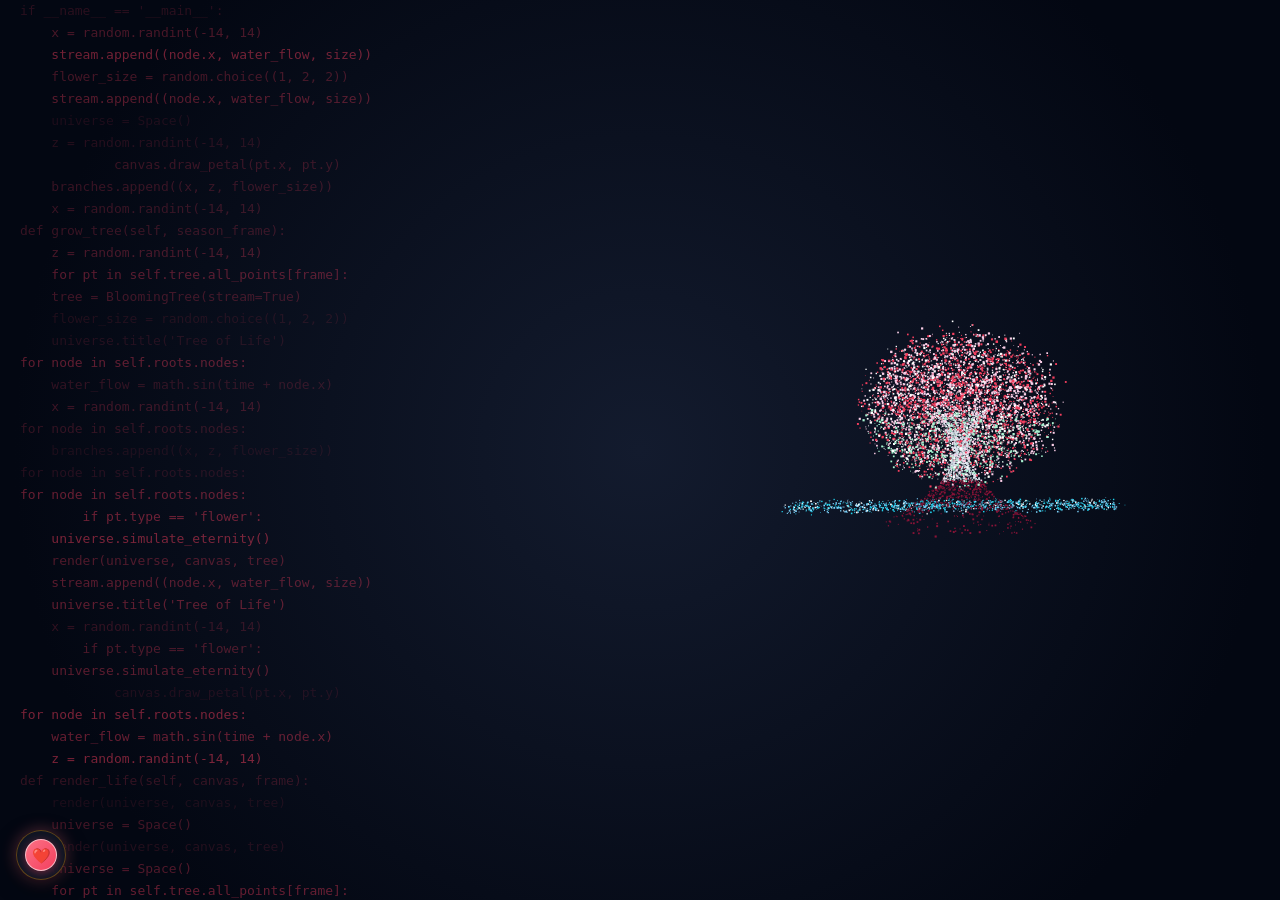
==== index.html @ 1258e145 "Add files via upload" ====
<!DOCTYPE html>
<html lang="zh-CN">
<head>
  <meta charset="UTF-8">
  <meta name="viewport" content="width=device-width, initial-scale=1.0, maximum-scale=1.0, user-scalable=no, viewport-fit=cover, interactive-widget=overlays-content">
  <meta name="referrer" content="strict-origin-when-cross-origin">
  
  <meta property="og:title" content="💌 我们的雅歌之印 · 恒久印记">
  <meta property="og:description" content="众水不能熄灭爱情，大水不能淹没">
  <meta property="og:image" content="assets/images/share-cover.jpg">

  <title>众水不灭 · 我们的恒久印记</title>

  <script>
    (function() {
      if (sessionStorage.getItem("universe_unlocked") === "true") {
        document.documentElement.classList.add("fast-unlock");
      }
      if (localStorage.getItem("love_owner_token")) {
        document.documentElement.classList.add("is-owner");
      }
    })();
  </script>
  
  <link rel="icon" type="image/png" sizes="32x32" href="favicon-32x32.png?v=2.5">
  <link rel="icon" type="image/png" sizes="16x16" href="favicon-16x16.png?v=2.5">
  <link rel="apple-touch-icon" sizes="180x180" href="apple-touch-icon.png?v=2.5">
  <link rel="manifest" href="manifest.json?v=2.5">
  
  <meta name="mobile-web-app-capable" content="yes">
  <meta name="apple-mobile-web-app-capable" content="yes">
  <meta name="apple-mobile-web-app-status-bar-style" content="black-translucent">
  <meta name="apple-mobile-web-app-title" content="雅歌之印">

  <link rel="stylesheet" href="css/base.css?v=2.5">
  <link rel="stylesheet" href="css/components.css?v=2.6">
  <link rel="stylesheet" href="css/animations.css?v=2.5">
  <link rel="stylesheet" href="css/themes.css?v=2.5">
  <link rel="stylesheet" href="css/anniversary.css?v=2.5">
  <link rel="stylesheet" href="css/icebreaker.css?v=2.5">
  <link rel="stylesheet" href="css/photo-wall.css?v=2.5">
  <link rel="stylesheet" href="css/pet.css?v=2.5">
  <link rel="stylesheet" href="css/pet-badges.css?v=2.5">
  <link rel="stylesheet" href="css/scratch-card.css?v=2.5">
  <style>
    html.fast-unlock #gatekeeper-screen { display: none !important; }
    html.fast-unlock #main-container { display: block !important; opacity: 1 !important; visibility: visible !important; transform: none !important; }
    html.fast-unlock .main-container--hidden { display: block !important; opacity: 1 !important; visibility: visible !important; transform: none !important; pointer-events: auto !important; }

    .perspective-capsule {
      position: fixed;
      top: max(18px, env(safe-area-inset-top, 18px));
      right: 18px;
      z-index: 100;
      display: flex;
      background: rgba(3, 7, 18, 0.75);
      border: 1.5px solid rgba(245, 158, 11, 0.4);
      border-radius: 26px;
      padding: 3.5px;
      backdrop-filter: blur(10px);
      -webkit-backdrop-filter: blur(10px);
      box-shadow: 0 8px 24px rgba(0, 0, 0, 0.5);
      transform: translateZ(0);
    }
    .perspective-btn {
      padding: 7px 15px;
      border-radius: 20px;
      border: none;
      background: transparent;
      color: #94a3b8;
      font-size: 12.5px;
      font-weight: 900;
      cursor: pointer;
      display: flex;
      align-items: center;
      gap: 5px;
      transition: all 0.25s cubic-bezier(0.16, 1, 0.3, 1);
      user-select: none;
    }
    .perspective-btn#btn-perspective-boy.active {
      background: linear-gradient(135deg, #0284c7 0%, #0369a1 100%);
      color: #ffffff;
      box-shadow: 0 2px 12px rgba(56, 189, 248, 0.45);
    }
    .perspective-btn#btn-perspective-girl.active {
      background: linear-gradient(135deg, #f43f5e 0%, #e11d48 100%);
      color: #ffffff;
      box-shadow: 0 2px 12px rgba(244, 63, 94, 0.45);
    }
    .easter-egg-trigger--star {
      position: fixed;
      top: max(72px, calc(env(safe-area-inset-top, 0px) + 68px)) !important;
      right: 22px !important;
      z-index: 90 !important;
    }
    .phase-switch-bar {
      display: flex;
      justify-content: center;
      gap: 10px;
      margin: 16px auto 16px auto;
      max-width: 480px;
      padding: 6px;
      background: rgba(3, 7, 18, 0.6);
      border: 1.5px solid rgba(245, 158, 11, 0.3);
      border-radius: 20px;
      backdrop-filter: blur(10px);
      transform: translateZ(0);
    }
    .phase-tab-btn {
      flex: 1;
      padding: 10px 14px;
      border-radius: 14px;
      border: none;
      background: transparent;
      color: #94a3b8;
      font-size: 13.5px;
      font-weight: 800;
      cursor: pointer;
      transition: all 0.3s cubic-bezier(0.16, 1, 0.3, 1);
      user-select: none;
    }
    .phase-tab-btn.active {
      background: linear-gradient(135deg, #f59e0b 0%, #d97706 100%);
      color: #ffffff;
      box-shadow: 0 4px 15px rgba(245, 158, 11, 0.4);
      transform: scale(1.02);
    }
    .romantic-rose-container {
      position: fixed; 
      inset: 0;
      z-index: 0; 
      display: flex;
      flex-direction: row;
      pointer-events: none; 
      opacity: 0;
      transition: opacity 1.5s ease-in;
    }
    .romantic-canvas-wrap { flex: 1; width: 100%; height: 100%; position: relative; }
    .romantic-canvas-wrap canvas { position: absolute; inset: 0; width: 100%; height: 100%; display: block; }
    @media (max-width: 768px) {
      .romantic-rose-container { flex-direction: column; }
      .romantic-canvas-wrap:nth-child(1) { flex: 0.35; }
      .romantic-canvas-wrap:nth-child(2) { flex: 0.65; }
    }
    .gatekeeper__dialog { transition: opacity 0.8s cubic-bezier(0.16, 1, 0.3, 1), transform 0.8s cubic-bezier(0.16, 1, 0.3, 1) !important; }
    .gatekeeper__dialog--hidden { opacity: 0 !important; pointer-events: none !important; transform: scale(0.9) translateY(20px) !important; }
    .grace-badge-grid {
      display: grid;
      grid-template-columns: repeat(auto-fit, minmax(105px, 1fr));
      gap: 12px;
      padding: 10px 0;
      width: 100%;
      box-sizing: border-box;
    }
    @media (max-width: 480px) {
      .grace-badge-grid {
        grid-template-columns: repeat(3, 1fr) !important;
        gap: 8px;
      }
    }

    /* 🌟 恢复：后台控制台黑金密码验证弹窗样式 */
    .hq-auth-modal {
      position: fixed; inset: 0; z-index: 999999; display: none; align-items: center; justify-content: center;
      background: rgba(15, 23, 42, 0.85); backdrop-filter: blur(16px); -webkit-backdrop-filter: blur(16px);
      opacity: 0; transition: opacity 0.3s cubic-bezier(0.16, 1, 0.3, 1);
    }
    .hq-auth-modal.active { opacity: 1; display: flex !important; }
    .hq-auth-dialog {
      background: linear-gradient(145deg, #1e293b 0%, #020617 100%);
      border: 1.5px solid rgba(245, 158, 11, 0.4); border-radius: 24px; padding: 36px 24px 28px;
      width: 90%; max-width: 360px; text-align: center;
      box-shadow: 0 24px 60px rgba(0, 0, 0, 0.8), inset 0 1px 2px rgba(255, 255, 255, 0.15);
      transform: scale(0.95) translateY(10px); transition: all 0.3s cubic-bezier(0.16, 1, 0.3, 1);
    }
    .hq-auth-modal.active .hq-auth-dialog { transform: scale(1) translateY(0); }
    .hq-auth-icon { font-size: 48px; margin-bottom: 12px; line-height: 1; filter: drop-shadow(0 4px 16px rgba(245, 158, 11, 0.6)); }
    .hq-auth-title { font-size: 20px; font-weight: 900; color: #f8fafc; margin-bottom: 8px; letter-spacing: 1px; }
    .hq-auth-desc { font-size: 13px; color: #94a3b8; margin-bottom: 24px; line-height: 1.5; }
    .hq-auth-input {
      width: 100%; background: rgba(0, 0, 0, 0.4); border: 1.5px solid rgba(255, 255, 255, 0.2);
      border-radius: 14px; padding: 14px; font-size: 16px; color: #fff; text-align: center; outline: none;
      transition: all 0.3s ease; font-family: ui-monospace, monospace; letter-spacing: 2px; margin-bottom: 20px;
    }
    .hq-auth-input:focus { border-color: #f59e0b; background: rgba(0, 0, 0, 0.6); box-shadow: 0 0 0 4px rgba(245, 158, 11, 0.2); }
    .hq-auth-actions { display: flex; gap: 12px; width: 100%; }
    .hq-btn-cancel, .hq-btn-confirm { flex: 1; padding: 14px; border-radius: 16px; font-size: 15px; font-weight: 800; cursor: pointer; transition: all 0.2s; border: none; }
    .hq-btn-cancel { background: rgba(255, 255, 255, 0.08); color: #cbd5e1; }
    .hq-btn-cancel:active { background: rgba(255, 255, 255, 0.12); }
    .hq-btn-confirm { background: linear-gradient(135deg, #f59e0b 0%, #d97706 100%); color: #fff; box-shadow: 0 4px 14px rgba(245, 158, 11, 0.4); }
    .hq-btn-confirm:active { transform: scale(0.97); }
    .hq-auth-error { color: #f43f5e; font-size: 12px; font-weight: 700; margin-top: -10px; margin-bottom: 16px; display: none; }

    .guest-toast {
      position: fixed; top: 20px; left: 50%; transform: translateX(-50%) translateY(-20px);
      background: rgba(15, 23, 42, 0.95); color: #fff; padding: 12px 24px; border-radius: 30px;
      font-size: 14px; font-weight: 800; box-shadow: 0 12px 32px rgba(0, 0, 0, 0.3);
      border: 1px solid rgba(255, 255, 255, 0.15);
      backdrop-filter: blur(12px); z-index: 999999; opacity: 0; pointer-events: none; transition: all 0.3s cubic-bezier(0.16, 1, 0.3, 1);
    }
    .guest-toast.show { opacity: 1; transform: translateX(-50%) translateY(0); }
    
    /* 🌟 核心拦截 1：标题栏禁止选词 */
    .hub-dock__header {
      -webkit-user-select: none !important;
      user-select: none !important;
      -webkit-touch-callout: none !important;
    }
    .longpress-overlay {
      position: absolute; inset: -15px -10px; z-index: 9999 !important; cursor: pointer; border-radius: inherit;
      -webkit-user-select: none !important;
      user-select: none !important;
      -webkit-touch-callout: none !important;
      pointer-events: auto !important;
    }

    /* 🌟 核心拦截 2：物理级 CSS 刮刮卡只读隔离盾 */
    body:not(.is-owner) #scratch-container {
      display: none !important;
    }
    body:not(.is-owner) #scratch-guest-lock {
      display: block !important;
    }
    body.is-owner #scratch-guest-lock {
      display: none !important;
    }
    body.is-owner #scratch-container {
      display: grid !important;
    }

    /* 🌟 核心修复：移动端同行守护计时器 5 联数字卡片自适应防溢出引擎 */
    .love-timer {
      box-sizing: border-box !important;
      max-width: 100% !important;
      overflow: hidden !important;
    }
    .love-timer__grid {
      display: grid !important;
      grid-template-columns: repeat(5, minmax(0, 1fr)) !important;
      gap: 6px !important;
      width: 100% !important;
      box-sizing: border-box !important;
      padding: 0 !important;
      margin: 0 auto !important;
    }
    .love-timer__unit {
      min-width: 0 !important;
      width: 100% !important;
      box-sizing: border-box !important;
      padding: 10px 2px !important;
      display: flex !important;
      flex-direction: column !important;
      align-items: center !important;
      justify-content: center !important;
    }
    .love-timer__num {
      font-size: clamp(16px, 4.5vw, 24px) !important;
      line-height: 1.15 !important;
      word-break: break-all !important;
      white-space: nowrap !important;
      text-align: center !important;
    }
    .love-timer__label {
      font-size: clamp(10px, 2.8vw, 13px) !important;
      margin-top: 4px !important;
      text-align: center !important;
      white-space: nowrap !important;
    }

    @media (max-width: 640px) {
      .love-timer {
        padding: 16px 10px !important;
      }
      .love-timer__grid {
        gap: 5px !important;
      }
      .love-timer__unit {
        padding: 8px 1px !important;
        border-radius: 12px !important;
      }
      .love-timer__num {
        font-size: 18px !important;
      }
      .love-timer__label {
        font-size: 11px !important;
        margin-top: 3px !important;
      }
    }
  </style>
</head>
<body class="universe-body">

  <div id="guestAlertToast" class="guest-toast">💌 展览模式：仅持印者可操作哦~</div>

  <div id="universe-bg-layer" class="universe-bg-layer"></div>

  <div id="icebreaker-banner" class="icebreaker-banner">
    <span class="icebreaker-banner__icon">🕊️</span>
    <span id="icebreaker-banner-text" class="icebreaker-banner__text">收到对方递来的一封信笺...</span>
    <span class="icebreaker-banner__arrow">查看 ➔</span>
  </div>

  <div class="perspective-capsule" id="perspective-capsule">
    <button class="perspective-btn active" id="btn-perspective-boy" onclick="window.ThemeEngine.switchPerspective('boy')">🪐 他的星河</button>
    <button class="perspective-btn" id="btn-perspective-girl" onclick="window.ThemeEngine.switchPerspective('girl')">🌸 她的花汐</button>
  </div>

  <div id="parallax-photo-wall" class="parallax-photo-wall"></div>
  <canvas id="starry-canvas" class="universe-canvas"></canvas>
  <canvas id="fireworks-canvas" class="fireworks-canvas"></canvas>

  <section id="gatekeeper-screen" class="gatekeeper">
    <div class="romantic-rose-container" id="romantic-rose-container">
      <div class="romantic-canvas-wrap"><canvas id="rose-code-canvas"></canvas></div>
      <div class="romantic-canvas-wrap"><canvas id="rose-particle-canvas"></canvas></div>
    </div>
    <div id="rose-click-overlay" style="position: absolute; inset: 0; z-index: 5; cursor: pointer;" title="点击唤醒专属时空"></div>
    
    <div class="gatekeeper__dialog gatekeeper__dialog--hidden" id="gatekeeper-dialog">
      <div class="gatekeeper__header">
        <div class="gatekeeper__badge">SACRED ARCHIVE</div>
        <h2 class="gatekeeper__title" id="gatekeeper-title">🔒 验证恒久契约</h2>
      </div>
      <div class="gatekeeper__content">
        <p class="gatekeeper__question" id="gatekeeper-question">请输入纪念日口令，或点击麦克风念出誓言：</p>
        <div class="gatekeeper__input-group">
          <input type="password" id="gatekeeper-input" class="gatekeeper__input" placeholder="输入口令..." maxlength="20" autocomplete="off">
          <button id="voice-unlock-btn" class="btn-universe btn-universe--secondary voice-unlock-btn" title="点击念出誓言">🎙️</button>
        </div>
        <p class="gatekeeper__hint" id="gatekeeper-hint">提示：包容与接纳，爱是永不止息</p>
      </div>
      <div class="gatekeeper__footer">
        <button id="gatekeeper-btn" class="btn-universe gatekeeper__btn">
          <span>开启专属时空</span>
          <span class="gatekeeper__btn-icon">➔</span>
        </button>
      </div>
    </div>
  </section>

  <main id="main-container" class="main-container main-container--hidden">
    <header class="hero-section">
      <h1 class="hero-section__names" id="hero-names">张小阳 <span class="name-connector">&</span> 李小光</h1>
      <div class="hero-section__badge">THE ETERNAL SEAL</div>
      <p class="hero-section__subtitle" id="hero-subtitle">众水不能熄灭爱情，大水不能淹没 · 一生一世的契约</p>
      <div class="love-timer">
        <div class="love-timer__title">我们已经同行并守护了</div>
        <div class="love-timer__grid" id="timer-grid">
          <div class="love-timer__unit"><span class="love-timer__num" id="timer-years">0</span><span class="love-timer__label">年</span></div>
          <div class="love-timer__unit"><span class="love-timer__num" id="timer-days">000</span><span class="love-timer__label">天</span></div>
          <div class="love-timer__unit"><span class="love-timer__num" id="timer-hours">00</span><span class="love-timer__label">时</span></div>
          <div class="love-timer__unit"><span class="love-timer__num" id="timer-minutes">00</span><span class="love-timer__label">分</span></div>
          <div class="love-timer__unit"><span class="love-timer__num" id="timer-seconds">00</span><span class="love-timer__label">秒</span></div>
        </div>
      </div>
    </header>

    <section class="confession-section">
      <div class="confession-card">
        <h3 class="confession-card__title" id="letter-title">致我生命中的唯一</h3>
        <div class="confession-card__body">
          <p id="typewriter-text" class="confession-card__text"></p>
          <span class="typewriter-cursor">|</span>
        </div>
        <div class="confession-card__footer">
          <span class="confession-card__date" id="letter-date">2026.05.20</span>
          <span class="confession-card__sign" id="letter-sign">爱你的 小阳</span>
        </div>
      </div>
    </section>

    <!-- 星轨功能中枢导航网格 -->
    <nav class="hub-dock" id="hub-dock">
      <div class="hub-dock__header" style="position: relative;">
        <!-- 🌟 双击感应透明层 -->
        <div class="longpress-overlay" id="secretKeyholeTrigger" title="快速双击唤醒持印者密钥"></div>
        <span class="hub-dock__badge">SACRED ARCHIVES</span>
        <h2 class="hub-dock__title">星轨功能中枢 · 契约秘境</h2>
      </div>
      <div class="hub-grid">
        <div class="hub-btn" data-open-stage="timeline" onclick="if(window.StageManager) window.StageManager.openStage('timeline')">
          <div class="hub-btn__glow"></div>
          <span class="hub-btn__icon">🪐</span>
          <div class="hub-btn__info">
            <span class="hub-btn__title">时光轨迹</span>
            <span class="hub-btn__desc">雅歌印记 · 3D拍立得</span>
          </div>
        </div>
        <div class="hub-btn" data-open-stage="anniversary" onclick="if(window.StageManager) window.StageManager.openStage('anniversary')">
          <div class="hub-btn__glow"></div>
          <span class="hub-btn__icon">📅</span>
          <div class="hub-btn__info">
            <span class="hub-btn__title">时光刻度</span>
            <span class="hub-btn__desc">恒久倒数 · 恩典纪念</span>
          </div>
        </div>
        <div class="hub-btn" data-open-stage="icebreaker" onclick="if(window.StageManager) window.StageManager.openStage('icebreaker')">
          <div class="hub-btn__glow"></div>
          <span class="hub-btn__icon">🕊️</span>
          <div class="hub-btn__info">
            <span class="hub-btn__title">破冰和解</span>
            <span class="hub-btn__desc">情感信号箱 · 避风港</span>
          </div>
        </div>
        <div class="hub-btn" onclick="window.open('checklist.html', '_blank')">
          <div class="hub-btn__glow"></div>
          <span class="hub-btn__icon">📝</span>
          <div class="hub-btn__info">
            <span class="hub-btn__title">同行清单</span>
            <span class="hub-btn__desc">阶段待办 · 100件心愿</span>
          </div>
        </div>
        <div class="hub-btn" onclick="window.open('diary.html', '_blank')">
          <div class="hub-btn__glow"></div>
          <span class="hub-btn__icon">📔</span>
          <div class="hub-btn__info">
            <span class="hub-btn__title">我们的日记</span>
            <span class="hub-btn__desc">酸甜苦辣 · 记录生活</span>
          </div>
        </div>
        <div class="hub-btn" data-open-stage="badges" onclick="if(window.StageManager) window.StageManager.openStage('badges')">
          <div class="hub-btn__glow"></div>
          <span class="hub-btn__icon">🎖️</span>
          <div class="hub-btn__info">
            <span class="hub-btn__title">圣约印记</span>
            <span class="hub-btn__desc">成就徽章 · 荣誉陈列</span>
          </div>
        </div>
        <div class="hub-btn" data-open-stage="scratch" onclick="if(window.StageManager) window.StageManager.openStage('scratch')">
          <div class="hub-btn__glow"></div>
          <span class="hub-btn__icon">🎟️</span>
          <div class="hub-btn__info">
            <span class="hub-btn__title">舍己特权</span>
            <span class="hub-btn__desc">包容特权券 · 刮刮乐</span>
          </div>
        </div>
        <div class="hub-btn" data-open-stage="poster" onclick="if(window.StageManager) window.StageManager.openStage('poster')">
          <div class="hub-btn__glow"></div>
          <span class="hub-btn__icon">📸</span>
          <div class="hub-btn__info">
            <span class="hub-btn__title">数字永存</span>
            <span class="hub-btn__desc">超清海报 · 单文件铸造</span>
          </div>
        </div>
        <div class="hub-btn" data-open-stage="birthday" onclick="if(window.StageManager) window.StageManager.openStage('birthday')">
          <div class="hub-btn__glow"></div>
          <span class="hub-btn__icon">🎂</span>
          <div class="hub-btn__info">
            <span class="hub-btn__title">生日盲盒</span>
            <span class="hub-btn__desc">3D时空贺卡 · 永存</span>
          </div>
        </div>
      </div>
    </nav>

    <footer class="universe-footer">
      <p class="universe-footer__text">✨ 爱情坚强如死，众水不能熄灭 · 雅歌之印 ✨</p>
    </footer>
  </main>

  <!-- 🌟 补齐：后台管理验证控制台模态框 DOM -->
  <div id="hq-admin-auth-modal" class="hq-auth-modal">
    <div class="hq-auth-dialog">
      <div class="hq-auth-icon">⚙️</div>
      <h3 class="hq-auth-title">雅歌时空控制台</h3>
      <p class="hq-auth-desc">请输入管理员密钥以进行操作鉴证：</p>
      <input type="password" id="hq-admin-input" class="hq-auth-input" placeholder="••••••" maxlength="32">
      <div class="hq-auth-error" id="hq-admin-error"></div>
      <div class="hq-auth-actions">
        <button class="hq-btn-cancel" id="hq-admin-cancel">取消</button>
        <button class="hq-btn-confirm" id="hq-admin-confirm">验证</button>
      </div>
    </div>
  </div>

  <div id="stage-modal-overlay" class="stage-overlay" onclick="if(window.StageManager) window.StageManager.closeStage()"></div>
  <div id="stage-modal-container" class="stage-container">
    <section id="stage-badges" class="stage-modal">
      <div class="stage-modal__header">
        <div class="stage-modal__title-box">
          <span class="stage-modal__icon">🎖️</span>
          <h2 class="stage-modal__title">圣约印记 · 荣誉陈列室</h2>
        </div>
        <button class="stage-modal__close-btn" onclick="if(window.StageManager) window.StageManager.closeStage()" title="返回主界面">✕</button>
      </div>
      <div class="stage-modal__body" style="background:#0f172a;">
        <div class="section-title">
          <span class="section-title__desc" style="color:#94a3b8;" id="grace-badges-unlocked-count">已解锁 0 / 15 勋章</span>
        </div>
        <div class="grace-badge-grid" id="grace-badge-grid-container"></div>
      </div>
    </section>

    <section id="stage-timeline" class="stage-modal">
      <div class="stage-modal__header">
        <div class="stage-modal__title-box"><span class="stage-modal__icon">🪐</span><h2 class="stage-modal__title">时光轨迹 · 雅歌印记</h2></div>
        <button class="stage-modal__close-btn" onclick="if(window.StageManager) window.StageManager.closeStage()">✕</button>
      </div>
      <div class="stage-modal__body"><div class="section-title"><span class="section-title__desc">点击卡片可 3D 翻转查看独家私语与圣洁承诺</span></div><div class="heart-engine-launch"><button class="heart-engine-btn" id="heartEngineBtn" type="button">💗 3D心形照片引擎</button></div><div class="timeline-flow" id="timeline-flow"></div></div>
      <div class="heart-engine-overlay" id="heartEngineOverlay" aria-hidden="true">
        <div class="heart-engine-overlay__inner">
          <div class="heart-engine-overlay__header">
            <div class="heart-engine-overlay__title">💗 3D心形照片引擎</div>
            <button class="heart-engine-overlay__close" id="heartEngineClose" type="button">✕</button>
          </div>
          <div class="heart-engine-stage">
            <div class="heart-engine-scene" id="heartEngineScene"></div>
          </div>
        </div>
      </div>
    </section>

    <section id="stage-anniversary" class="stage-modal">
      <div class="stage-modal__header">
        <div class="stage-modal__title-box"><span class="stage-modal__icon">📅</span><h2 class="stage-modal__title">时光刻度 · 恒久倒数</h2></div>
        <button class="stage-modal__close-btn" onclick="if(window.StageManager) window.StageManager.closeStage()">✕</button>
      </div>
      <div class="stage-modal__body"><div class="section-title"><span class="section-title__desc">公历阴历智能校准 · 每一天都铭刻着恩典与守望</span></div><div class="anniversary-grid" id="anniversary-container"></div></div>
    </section>

    <section id="stage-icebreaker" class="stage-modal">
      <div class="stage-modal__header">
        <div class="stage-modal__title-box"><span class="stage-modal__icon">🕊️</span><h2 class="stage-modal__title">破冰和解 · 情感信号箱</h2></div>
        <button class="stage-modal__close-btn" onclick="if(window.StageManager) window.StageManager.closeStage()">✕</button>
      </div>
      <div class="stage-modal__body">
        <div class="section-title"><span class="section-title__desc">爱情不是讲理的地方，而是包容、理解与避风港</span></div>
        <div class="icebreaker-card">
          <div class="icebreaker-grid" id="icebreaker-container"></div>
          <div class="icebreaker-history-wrap">
            <div class="icebreaker-history-title"><span>💑 我们的破冰与和好印记 (永恒备忘录)</span></div>
            <div class="icebreaker-history-list" id="icebreaker-history-container"></div>
          </div>
        </div>
      </div>
    </section>

    <section id="stage-scratch" class="stage-modal">
      <div class="stage-modal__header">
        <div class="stage-modal__title-box"><span class="stage-modal__icon">🎟️</span><h2 class="stage-modal__title" id="scratch-stage-header-title">舍己与包容特权券</h2></div>
        <button class="stage-modal__close-btn" onclick="if(window.StageManager) window.StageManager.closeStage()">✕</button>
      </div>
      <div class="stage-modal__body">
        <div class="section-title">
          <h3 class="section-title__text" id="scratch-section-title">恋爱期 · 舍己与包容特权券</h3>
          <span class="section-title__desc">真实刮开涂层 · 点击核销印章锁定承诺</span>
        </div>
        
        <!-- 🌟 物理级 3D 黑金锁定面板 -->
        <div id="scratch-guest-lock" style="display:none; text-align:center; padding:48px 24px; background:var(--bg-card, rgba(255,255,255,0.03)); border:1.5px dashed var(--border-card, rgba(255,255,255,0.15)); border-radius:24px; margin:20px auto; max-width:600px; box-shadow:0 8px 32px rgba(0,0,0,0.2);">
          <span style="font-size:48px; display:block; margin-bottom:14px; filter:drop-shadow(0 6px 12px rgba(0,0,0,0.5));">🔒</span>
          <span style="color:var(--text-hero, #e2e8f0); font-size:18px; font-weight:900; letter-spacing:1px; display:block; margin-bottom:8px;">展览模式：舍己包容特权已锁定</span>
          <span style="color:var(--text-sub, #94a3b8); font-size:13.5px; line-height:1.6; display:block;">
            这是属于他们最私密的独家承诺<br>
            <span style="font-size:12px; margin-top:6px; display:inline-block; opacity:0.8;">※ 仅持印者设备有权限查看详情与核销</span>
          </span>
        </div>

        <div class="scratch-grid" id="scratch-container"></div>
      </div>
    </section>

    <section id="stage-poster" class="stage-modal">
      <div class="stage-modal__header">
        <div class="stage-modal__title-box"><span class="stage-modal__icon">📸</span><h2 class="stage-modal__title">导出超清壁纸与数字资产</h2></div>
        <button class="stage-modal__close-btn" onclick="if(window.StageManager) window.StageManager.closeStage()">✕</button>
      </div>
      <div class="stage-modal__body">
        <div class="poster-card" style="display:flex; flex-direction:column; gap:14px; max-width:680px; margin:0 auto;">
          <div class="poster-card__info"><p class="poster-card__desc">基于当前同行天数与时光回忆渲染高清海报，或将全站数据打包为独立 HTML 永久珍藏</p></div>
          <div style="display:flex; gap:10px; flex-wrap:wrap;">
            <button id="generate-poster-btn" class="btn-universe btn-universe--accent" style="flex:1;"><span>✨ 生成纪念海报</span></button>
            <button id="export-eternal-btn" class="btn-universe btn-universe--primary" style="flex:1;" onclick="EternalSealExporter.downloadSingleFileArchive()"><span>📦 铸造永恒印记 (单文件)</span></button>
          </div>
        </div>
      </div>
    </section>

    <section id="stage-birthday" class="stage-modal">
      <div class="stage-modal__header">
        <div class="stage-modal__title-box"><span class="stage-modal__icon">🎂</span><h2 class="stage-modal__title">星轨生辰 · 专属盲盒</h2></div>
        <button class="stage-modal__close-btn" onclick="if(window.StageManager) window.StageManager.closeStage()">✕</button>
      </div>
      <div class="stage-modal__body">
        <div class="section-title"><span class="section-title__desc">时空胶囊已封装，将在特定时刻为你解锁全息 3D 贺卡</span></div>
        <div id="birthday-capsule-container" class="birthday-container"></div>
      </div>
    </section>
  </div>

  <div id="secret-owner-modal" class="hq-auth-modal">
    <div class="hq-auth-dialog">
      <div class="hq-auth-icon">🗝️</div>
      <h3 class="hq-auth-title">持印者设备升权</h3>
      <p class="hq-auth-desc">请输入管理密码以永久认证此设备。认证后将开放全站高阶书写权限，免去二次验证的繁琐。</p>
      <input type="password" id="secret-owner-input" class="hq-auth-input" placeholder="••••••" maxlength="32">
      <div class="hq-auth-actions">
        <button class="hq-btn-cancel" onclick="document.getElementById('secret-owner-modal').classList.remove('active')">取消</button>
        <button class="hq-btn-confirm" onclick="verifySecretOwner()">解除封印</button>
      </div>
    </div>
  </div>

  <aside class="vinyl-player" id="vinyl-player">
    <div class="heart-music-capsule" id="heart-music-capsule" title="单击：播放/暂停 | 长按或双击：专属歌单">
      <div class="heart-music-core">
        <span class="heart-music-icon">❤️</span>
        <img id="vinyl-cover" class="heart-music-cover" src="" alt="" onerror="this.style.display='none'" onload="this.style.display='block'" decoding="async">
      </div>
      <div class="heart-music-pulse"></div>
    </div>
  </aside>

  <div class="playlist-drawer" id="playlist-drawer">
    <div class="playlist-drawer__header">
      <div class="playlist-drawer__title"><span>🎵 专属背景音乐列表</span></div>
      <button class="playlist-drawer__close" id="playlist-drawer-close">✕</button>
    </div>
    <div class="playlist-drawer__list" id="playlist-drawer-list"></div>
  </div>

  <div class="easter-egg-trigger easter-egg-trigger--star" id="egg-star">⭐</div>
  <div class="easter-egg-trigger easter-egg-trigger--paw" id="egg-paw">🐾</div>

  <div class="egg-modal" id="egg-modal">
    <div class="egg-modal__dialog">
      <div class="egg-modal__body" id="egg-modal-text"></div>
      <button class="egg-modal__close-btn" id="egg-modal-close">收下心意 💖</button>
    </div>
  </div>

  <div class="poster-modal" id="poster-modal">
    <div class="poster-modal__dialog">
      <div class="poster-modal__preview-box" id="poster-preview-box"></div>
      <div class="poster-modal__actions">
        <p class="poster-modal__tip">长按上方图片或点击下方按钮保存</p>
        <button class="btn-universe btn-universe--primary" id="download-poster-btn">📥 保存海报至相册</button>
        <button class="btn-universe btn-universe--secondary" id="close-poster-btn">关闭</button>
      </div>
    </div>
  </div>
  
  <div class="poster-modal" id="single-poster-modal" style="display:none;">
    <div class="poster-modal__dialog">
      <div class="poster-modal__preview-box" id="single-poster-preview-box"></div>
      <div class="poster-modal__actions">
        <p class="poster-modal__tip">长按上方图片或点击下方按钮保存</p>
        <button class="btn-universe btn-universe--primary" id="download-single-poster-btn" onclick="if(window.AnniversaryTools && window.AnniversaryTools.currentPosterDataUrl){ const a=document.createElement('a'); a.download=`契约纪念卡片_${Date.now()}.jpg`; a.href=window.AnniversaryTools.currentPosterDataUrl; a.click(); }">📥 保存海报至相册</button>
        <button class="btn-universe btn-universe--secondary" onclick="document.getElementById('single-poster-modal').style.display='none';">关闭</button>
      </div>
    </div>
  </div>
  
  <div id="icebreaker-modal" class="icebreaker-modal">
    <div class="icebreaker-modal__dialog">
      <div id="icebreaker-modal-badge" class="icebreaker-modal__badge">SACRED COVENANT</div>
      <h3 id="icebreaker-modal-title" class="icebreaker-modal__title">愿爱化解一切 · 我们的避风港</h3>
      <div class="icebreaker-letter"><p id="icebreaker-modal-letter" class="icebreaker-letter__quote"></p></div>
      <div id="icebreaker-modal-actions" class="icebreaker-modal__actions"></div>
    </div>
  </div>
  
  <div class="poster-modal" id="icebreaker-poster-modal" style="display:none;">
    <div class="poster-modal__dialog">
      <div class="poster-modal__preview-box" id="icebreaker-poster-preview-box"></div>
      <div class="poster-modal__actions">
        <p class="poster-modal__tip">长按上方图片或点击下方按钮保存</p>
        <button class="btn-universe btn-universe--primary" id="download-icebreaker-poster-btn" onclick="if(window.IceBreakerInstance && window.IceBreakerInstance.currentPosterDataUrl){ const a=document.createElement('a'); a.download=`和好圣约纪念_${Date.now()}.jpg`; a.href=window.IceBreakerInstance.currentPosterDataUrl; a.click(); }">📥 保存和好海报至相册</button>
        <button class="btn-universe btn-universe--secondary" onclick="document.getElementById('icebreaker-poster-modal').style.display='none';">关闭</button>
      </div>
    </div>
  </div>

  <script src="js/config.js?v=2.5"></script>
  <script src="js/romantic-rose.js?v=2.5"></script>
  <script src="js/theme-presets.js?v=2.5"></script>
  <script src="js/stage-content.js?v=2.5"></script>
  <script src="js/theme-engine.js?v=2.5"></script>
  <script src="js/anniversary-engine.js?v=2.5"></script>
  <script src="js/anniversary-tools.js?v=2.5"></script>
  <script src="js/anniversary.js?v=2.5"></script>
  <script src="js/icebreaker-actions.js?v=2.5"></script>
  <script src="js/icebreaker.js?v=2.5"></script>
  <script src="js/lifecycle.js?v=2.5"></script>
  <script src="js/photo-wall.js?v=2.5"></script>
  <script src="js/effects.js?v=2.5"></script>
  <script src="js/timeline.js?v=2.5"></script>
  <script src="js/pet-celebration.js?v=2.5"></script>
  <script src="js/pet.js?v=2.5"></script>
  <script src="js/export-eternal.js?v=2.5"></script>
  <script src="js/birthday.js?v=2.6"></script>
  <script src="js/scratch.js?v=3.7"></script>
  <script src="js/core.js?v=2.5"></script>
  
  <script>
    function showGuestAlert() {
      const t = document.getElementById("guestAlertToast");
      if(t) {
        t.classList.add("show");
        setTimeout(() => t.classList.remove("show"), 2500);
      }
    }

    function isOwnerDevice() {
      return !!localStorage.getItem("love_owner_token");
    }

    function syncOwnerClasses() {
      if (isOwnerDevice()) {
        document.documentElement.classList.add("is-owner");
        document.body.classList.add("is-owner");
      } else {
        document.documentElement.classList.remove("is-owner");
        document.body.classList.remove("is-owner");
      }
    }

    async function verifySecretOwner() {
      const pwd = document.getElementById("secret-owner-input").value.trim();
      if (!pwd) return;
      
      const btn = document.querySelector(".hq-btn-confirm");
      const origText = btn.textContent;
      btn.textContent = "鉴证中...";
      
      try {
        const res = await fetch("/api/love/verify-gatekeeper", {
          method: "POST",
          headers: { "Content-Type": "application/json" },
          body: JSON.stringify({ password: pwd })
        });
        const data = await res.json();
        
        if (data.success && data.memberToken) {
          localStorage.setItem("love_owner_token", data.memberToken);
          syncOwnerClasses();
          document.getElementById("secret-owner-modal").classList.remove("active");
          showGuestAlert(); 
          document.getElementById("guestAlertToast").textContent = "✨ 设备鉴证成功，已永久开放核心写权限！";
          document.getElementById("guestAlertToast").style.background = "rgba(16, 185, 129, 0.95)";
          setTimeout(() => location.reload(), 1200); 
        } else {
          alert("❌ 密钥错误或无权限");
        }
      } catch (err) {
        alert("网络异常");
      } finally {
        btn.textContent = origText;
      }
    }

    document.addEventListener("DOMContentLoaded", () => {
      syncOwnerClasses();

      if (window.RomanticRoseEngine) {
        window.roseEngineInstance = new window.RomanticRoseEngine();
        window.roseEngineInstance.init();
        window.addEventListener("universe:unlocked", () => {
          if (window.roseEngineInstance) window.roseEngineInstance.destroy();
        });
      }
      if (window.ThemeEngine) window.ThemeEngine.init();
      if (window.StageManager) window.StageManager.init();
      if (window.AnniversaryManager && window.LOVE_CONFIG) {
        const anniMgr = new window.AnniversaryManager(window.LOVE_CONFIG);
        anniMgr.init();
      }
      if (window.IceBreakerManager && window.LOVE_CONFIG) {
        window.IceBreakerInstance = new window.IceBreakerManager(window.LOVE_CONFIG);
        window.IceBreakerInstance.init();
      }
      if (window.GracePetManager && window.LOVE_CONFIG) {
        const petMgr = new window.GracePetManager(window.LOVE_CONFIG);
        petMgr.init();
      }
      if (window.BirthdayInstance) {
        window.BirthdayInstance.init();
      }

      if (window.ScratchCardManager && window.LOVE_CONFIG) {
        window.ScratchCardInstance = new window.ScratchCardManager(window.LOVE_CONFIG);
        window.ScratchCardInstance.init();
      }

      // 🌟 针对 iPhone 14 Pro 等移动端优化的“双击快速唤醒”引擎
      const triggerArea = document.getElementById("secretKeyholeTrigger");
      let lastTapTime = 0;
      
      const handleSecretTrigger = (e) => {
        const currentTime = Date.now();
        const tapInterval = currentTime - lastTapTime;
        
        if (tapInterval < 300 && tapInterval > 0) {
          if (e.cancelable) e.preventDefault();
          document.getElementById("secret-owner-input").value = "";
          document.getElementById("secret-owner-modal").classList.add("active");
          lastTapTime = 0;
        } else {
          lastTapTime = currentTime;
        }
      };

      if (triggerArea) {
        triggerArea.addEventListener("touchend", handleSecretTrigger, { passive: false });
        triggerArea.addEventListener("click", (e) => {
          if (e.detail === 2) {
            document.getElementById("secret-owner-input").value = "";
            document.getElementById("secret-owner-modal").classList.add("active");
          }
        });
        triggerArea.addEventListener("contextmenu", (e) => e.preventDefault());
      }
    });
  </script>
</body>
</html>
---- css/base.css ----
/**
 * 恋爱时光轴 & 漫游宇宙 (Love Universe)
 * 文件名: css/base.css
 * 版本: 2.5 — 滚动锁死修复版 + 底部排版深度调优
 * 
 * 【根因修复记录】
 * 致命Bug: overscroll-behavior:contain + 全局section/main overflow-x:hidden 
 *         叠加导致滚动链在main-container处被完全截断
 * 修复方案: 移除contain、收束overflow约束到html/body层级、恢复标准滚动链
 */

:root {
  --primary-pink: #f43f5e;
  --primary-pink-hover: #e11d48;
  --rose-gold: #fb7185;
  --rose-gold-glow: rgba(251, 113, 133, 0.35);
  
  --sun-gold: #f59e0b;
  --sun-gold-glow: rgba(245, 158, 11, 0.35);
  --warm-amber: #fef3c7;

  --space-dark: #070a14;
  --space-navy: #0b1120;
  --space-card: rgba(20, 20, 38, 0.72);
  
  --glass-border: rgba(255, 255, 255, 0.14);
  --glass-shine: rgba(255, 255, 255, 0.25);
  --glass-shadow: 0 16px 36px -8px rgba(0, 0, 0, 0.6);
  
  --polaroid-paper: #ffffff;
  --polaroid-shadow: 0 12px 28px rgba(0, 0, 0, 0.35), 0 4px 10px rgba(0, 0, 0, 0.2);
  
  --text-pure: #ffffff;
  --text-main: #f8fafc;
  --text-muted: #94a3b8;
  --text-dark: #1f2937;
  
  --stamp-red: #dc2626;
  --stamp-red-glow: rgba(220, 38, 38, 0.4);
  --success-green: #10b981;
  
  --ease-spring: cubic-bezier(0.16, 1, 0.3, 1);
  --ease-smooth: cubic-bezier(0.4, 0, 0.2, 1);
}

/* ════════════ 全局重置 ════════════ */
*, *::before, *::after {
  box-sizing: border-box;
  margin: 0;
  padding: 0;
  -webkit-tap-highlight-color: transparent;
}

/* ════════════ HTML 根元素 — 仅做横向溢出防护，不干预纵向滚动链 ════════════ */
html {
  font-size: 16px;
  scroll-behavior: smooth;
  -webkit-text-size-adjust: 100%;
  background-color: var(--space-dark);
  width: 100%;
  max-width: 100%;
  /* 仅防止横向溢出，不设overscroll-behavior避免截断滚动链 */
  overflow-x: hidden;
  position: relative;
}

/* ════════════ BODY — 页面级滚动容器（标准文档流滚动） ════════════ */
body {
  font-family: -apple-system, BlinkMacSystemFont, "PingFang SC", "Hiragino Sans GB", "Microsoft YaHei", "Segoe UI", Roboto, sans-serif;
  background-color: var(--space-dark);
  color: var(--text-main);
  min-height: 100vh;
  min-height: 100dvh;
  width: 100%;
  max-width: 100%;
  /* 横向溢出防护 */
  overflow-x: hidden;
  /* 纵向保持默认auto，允许正常文档流滚动 */
  overflow-y: auto;
  position: relative;
  line-height: 1.6;
  /* 底部安全区域内边距，确保footer可完整滚动到视口 */
  padding-bottom: max(80px, env(safe-area-inset-bottom));
  /* iOS Safari 原生平滑惯性滚动（关键：不设overscroll-behavior避免锁死） */
  -webkit-overflow-scrolling: touch;
  /* 触摸手势仅限制为纵向（不阻止滚动本身） */
  touch-action: pan-y;
}

/* ════════════ 独立硬件加速全视口固定背景层 ════════════ */
.universe-bg-layer {
  position: fixed;
  top: 0;
  left: 0;
  right: 0;
  bottom: 0;
  width: 100%;
  height: 100%;
  height: 100dvh;
  z-index: -10;
  background-size: cover;
  background-position: center center;
  background-repeat: no-repeat;
  pointer-events: none;
  transform: translateZ(0);
  -webkit-transform: translateZ(0);
  will-change: transform, background-image;
  transition: background-image 0.4s ease;
}

img {
  max-width: 100%;
  height: auto;
  display: block;
  user-select: none;
  -webkit-user-drag: none;
}

button, input, textarea {
  font-family: inherit;
  outline: none;
  border: none;
  background: none;
}

/* 默认基底色 */
.universe-body {
  background-color: var(--space-dark);
}

/* ════════════ 主内容区 — 不设overscroll-behavior:contain（关键修复） ════════════ */
.main-container {
  width: 100%;
  max-width: 1080px;
  margin: 0 auto;
  padding: 24px 18px 40px;
  position: relative;
  z-index: 10;
  opacity: 1;
  transform: translateY(0);
  transition: opacity 0.6s var(--ease-spring), transform 0.6s var(--ease-spring);
  /* 仅防横向溢出，不触发布局上下文变更 */
  overflow-x: hidden;
  /* 不设 overflow-y — 让内容自然撑开高度参与文档流滚动 */
  /* 不设 overscroll-behavior:contain — 这是之前导致滚动锁死的元凶 */
  /* 不设 touch-action — 继承body的pan-y即可 */
}

.main-container--hidden {
  opacity: 0;
  transform: translateY(30px);
  pointer-events: none;
  display: none;
}

/* ════════════ Section标题样式 ════════════ */
.section-title {
  text-align: center;
  margin-bottom: 24px;
  display: flex;
  flex-direction: column;
  align-items: center;
  gap: 6px;
}

.section-title__icon {
  font-size: 28px;
  filter: drop-shadow(0 0 10px var(--rose-gold-glow));
}

.section-title__text {
  font-size: 22px;
  font-weight: 900;
  letter-spacing: 0.5px;
  background: linear-gradient(135deg, #ffffff 0%, #fde68a 50%, #fb7185 100%);
  -webkit-background-clip: text;
  -webkit-text-fill-color: transparent;
  text-shadow: 0 0 20px rgba(251, 113, 133, 0.3);
}

.section-title__desc {
  font-size: 12.5px;
  color: var(--text-muted);
  font-weight: 600;
}

/* ════════════ 🌟 全局底部版权样式 (修复居中与拥挤问题) ════════════ */
.universe-footer {
  width: 100%;
  text-align: center; /* 强行居中 */
  margin-top: 50px; /* 增加与上方卡片的距离，消除拥挤感 */
  padding-bottom: 20px; /* 底部呼吸空间 */
  position: relative;
  z-index: 15;
}

.universe-footer__text {
  font-size: 12.5px;
  font-weight: 800;
  letter-spacing: 1px;
  color: var(--text-main, #ffffff);
  opacity: 0.75; /* 降低透明度，更显高级，同时避免抢占视觉焦点 */
  text-shadow: 0 0 8px rgba(0, 0, 0, 0.5); /* 增加文字辨识度 */
  cursor: pointer;
  user-select: none;
  -webkit-user-select: none;
  transition: opacity 0.3s ease;
}

.universe-footer__text:hover {
  opacity: 1; /* 交互时高亮 */
}

/* ════════════ 自定义滚动条样式 ════════════ */
::-webkit-scrollbar {
  width: 6px;
  height: 6px;
}

::-webkit-scrollbar-track {
  background: rgba(7, 10, 20, 0.8);
}

::-webkit-scrollbar-thumb {
  background: linear-gradient(180deg, var(--rose-gold), var(--primary-pink));
  border-radius: 6px;
  box-shadow: 0 0 8px var(--rose-gold-glow);
}

/* Firefox 滚动条 */
* {
  scrollbar-width: thin;
  scrollbar-color: var(--rose-gold) rgba(7, 10, 20, 0.8);
}

/* ════════════ 交互元素触摸优化（仅按钮级别，不影响滚动容器） ════════════ */
a, button, [role="button"] {
  touch-action: manipulation;
}
---- css/components.css ----
/**
 * 恋爱时光轴 & 漫游宇宙 (Love Universe)
 * 文件名: css/components.css
 * 核心升级：星轨中枢 3x3 导航网格 + 全屏沉浸分幕 + 科幻防遮挡门禁舱 + 3D 动态生辰盲盒
 */

/* ================= 基础背景层 ================= */
.universe-canvas,
.fireworks-canvas {
  position: fixed;
  inset: 0;
  width: 100%;
  height: 100%;
  pointer-events: none;
  transform: translateZ(0);
  -webkit-transform: translateZ(0);
}
.universe-canvas {
  z-index: 1;
}
.fireworks-canvas {
  z-index: 99999;
}

/* ================= 基础按钮库 ================= */
.btn-universe {
  display: inline-flex;
  align-items: center;
  justify-content: center;
  gap: 8px;
  padding: 10px 22px;
  border-radius: 14px;
  font-size: 14px;
  font-weight: 800;
  cursor: pointer;
  user-select: none;
  transition: all 0.22s cubic-bezier(0.16, 1, 0.3, 1);
  position: relative;
  overflow: hidden;
  transform: translateZ(0);
}

.btn-universe--primary {
  background: linear-gradient(135deg, var(--primary-pink, #f43f5e) 0%, #be123c 100%);
  color: #ffffff;
  border: 1px solid rgba(255, 255, 255, 0.35);
  box-shadow: 0 6px 20px rgba(244, 63, 94, 0.4), inset 0 1px 1px rgba(255, 255, 255, 0.4);
}
.btn-universe--primary:hover {
  transform: translateY(-2px);
  box-shadow: 0 10px 26px rgba(244, 63, 94, 0.55), inset 0 1px 2px rgba(255, 255, 255, 0.6);
}
.btn-universe--primary:active {
  transform: translateY(1px);
}

.btn-universe--accent {
  background: linear-gradient(135deg, #f59e0b 0%, #d97706 100%);
  color: #ffffff;
  border: 1px solid rgba(255, 255, 255, 0.4);
  box-shadow: 0 6px 20px rgba(245, 158, 11, 0.4), inset 0 1px 1px rgba(255, 255, 255, 0.5);
}

.btn-universe--secondary {
  background: rgba(255, 255, 255, 0.08);
  color: var(--text-main, #fff);
  border: 1px solid rgba(255, 255, 255, 0.15);
  backdrop-filter: blur(8px);
  -webkit-backdrop-filter: blur(8px);
}

/* ================= 🌟 星轨高科门禁舱重构 (修复竞态红屏、实现极致对称与防遮挡) ================= */
.gatekeeper {
  position: fixed;
  inset: 0;
  z-index: 50000;
  display: flex;
  align-items: center;
  justify-content: center;
  padding: 20px;
  background: radial-gradient(circle at center, #131b2e 0%, #030712 80%);
  backdrop-filter: blur(16px);
  -webkit-backdrop-filter: blur(16px);
  transition: opacity 0.5s cubic-bezier(0.16, 1, 0.3, 1), visibility 0.5s;
}

.gatekeeper__dialog {
  width: 100%;
  max-width: 400px;
  background: linear-gradient(180deg, rgba(15, 23, 42, 0.85) 0%, rgba(3, 7, 18, 0.95) 100%);
  border: 1.5px solid rgba(56, 189, 248, 0.3); /* 科技青边缘 */
  border-radius: 26px;
  padding: 30px 24px;
  box-shadow: 0 24px 60px rgba(0, 0, 0, 0.8), 0 0 40px rgba(56, 189, 248, 0.15), inset 0 1px 1px rgba(255, 255, 255, 0.2);
  text-align: center;
  backdrop-filter: blur(20px);
  -webkit-backdrop-filter: blur(20px);
  transition: transform 0.4s cubic-bezier(0.16, 1, 0.3, 1), box-shadow 0.4s;
}

/* 🎯 iPhone 软键盘防遮挡（焦点激活时丝滑上浮） */
@media (max-width: 640px) {
  .gatekeeper__dialog:focus-within {
    transform: translateY(-15vh) !important;
    box-shadow: 0 34px 70px rgba(0, 0, 0, 0.9), 0 0 50px rgba(56, 189, 248, 0.2);
  }
}

.gatekeeper__dialog--error {
  animation: shakeError 0.4s cubic-bezier(0.36, 0.07, 0.19, 0.97) both;
  border-color: rgba(244, 63, 94, 0.6);
  box-shadow: 0 24px 60px rgba(0, 0, 0, 0.8), 0 0 40px rgba(244, 63, 94, 0.25), inset 0 1px 1px rgba(255, 255, 255, 0.2);
}

@keyframes shakeError {
  0%, 100% { transform: translateX(0); }
  25% { transform: translateX(-8px); }
  50% { transform: translateX(8px); }
  75% { transform: translateX(-4px); }
}

.gatekeeper__badge {
  font-size: 10.5px;
  font-weight: 900;
  letter-spacing: 1.8px;
  color: #38bdf8;
  background: rgba(56, 189, 248, 0.1);
  border: 1px solid rgba(56, 189, 248, 0.3);
  padding: 3px 10px;
  border-radius: 20px;
  display: inline-block;
  margin-bottom: 10px;
  box-shadow: 0 0 10px rgba(56, 189, 248, 0.2);
}

.gatekeeper__title {
  font-size: 20px;
  font-weight: 900;
  color: #ffffff;
  margin-bottom: 14px;
  letter-spacing: 1px;
}

.gatekeeper__question {
  font-size: 13.5px;
  color: #94a3b8;
  line-height: 1.5;
  margin-bottom: 16px;
}

/* 🎯 矩阵重构：强行 1fr 54px 的等高网格实现物理级绝对对称 */
.gatekeeper__input-group { 
  display: grid;
  grid-template-columns: 1fr 54px;
  gap: 12px;
  margin-bottom: 16px;
  align-items: stretch;
}

.gatekeeper__input {
  width: 100%;
  background: rgba(0, 0, 0, 0.4);
  border: 1.5px solid rgba(255, 255, 255, 0.15);
  border-radius: 14px;
  padding: 14px 16px;
  font-size: 16px;
  font-weight: 800;
  color: #38bdf8;
  text-align: center;
  font-family: 'ui-monospace', 'SFMono-Regular', monospace;
  letter-spacing: 4px;
  box-shadow: inset 0 2px 5px rgba(0, 0, 0, 0.6);
  transition: all 0.2s ease;
  outline: none;
}

.gatekeeper__input:focus {
  border-color: #38bdf8;
  box-shadow: inset 0 2px 5px rgba(0, 0, 0, 0.6), 0 0 14px rgba(56, 189, 248, 0.4);
}

.gatekeeper__input::placeholder {
  color: #475569;
  letter-spacing: 1px;
  font-family: sans-serif;
  font-weight: 600;
}

/* 全息独立麦克风按钮 */
.voice-unlock-btn {
  background: rgba(255, 255, 255, 0.05) !important;
  border: 1.5px solid rgba(255, 255, 255, 0.15) !important;
  border-radius: 14px !important;
  color: #94a3b8 !important;
  display: flex !important;
  align-items: center !important;
  justify-content: center !important;
  padding: 0 !important;
  height: 100% !important;
}

.voice-unlock-btn:hover {
  background: rgba(56, 189, 248, 0.15) !important;
  border-color: #38bdf8 !important;
}

.gatekeeper__hint {
  font-size: 11.5px;
  color: #fde68a;
  margin-bottom: 20px;
  min-height: 18px;
}

.gatekeeper__btn { 
  width: 100%; 
  padding: 14px 20px; 
  font-size: 15px; 
  color: #ffffff !important;   /* 强制白色文字，避免继承主题的深色 --text-main 导致看不清 */
  -webkit-text-fill-color: #ffffff !important;
  text-shadow: 0 1px 2px rgba(0, 0, 0, 0.35);
  background: linear-gradient(135deg, #0ea5e9 0%, #2563eb 100%);
  border: 1px solid rgba(56, 189, 248, 0.5);
  box-shadow: 0 6px 20px rgba(14, 165, 233, 0.4), inset 0 1px 1px rgba(255, 255, 255, 0.4);
}

.gatekeeper__btn:hover {
  transform: translateY(-2px);
  box-shadow: 0 10px 26px rgba(14, 165, 233, 0.55), inset 0 1px 2px rgba(255, 255, 255, 0.6);
}

.gatekeeper__btn:active {
  transform: scale(0.98);
}

/* ================= 头部视差区 ================= */
.hero-section {
  text-align: center;
  margin-bottom: 30px;
  padding-top: 10px;
  display: flex;
  flex-direction: column;
  align-items: center;
}

.hero-section__names {
  font-size: 38px;
  font-weight: 900;
  letter-spacing: 2.5px;
  font-family: "Songti SC", "STSong", "Noto Serif SC", "Source Han Serif SC", -apple-system, serif;
  background: var(--text-hero-gradient, linear-gradient(135deg, #ffffff 0%, #fecdd3 50%, #fb7185 100%));
  -webkit-background-clip: text;
  -webkit-text-fill-color: transparent;
  margin-bottom: 10px;
  text-shadow: var(--text-hero-shadow, 0 0 30px rgba(251, 113, 133, 0.4));
  -webkit-font-smoothing: antialiased;
  -moz-osx-font-smoothing: grayscale;
  display: inline-flex;
  align-items: center;
  justify-content: center;
  flex-wrap: nowrap;
  transition: all 0.3s ease;
  cursor: pointer;
  user-select: none;
  -webkit-user-select: none;
  -webkit-tap-highlight-color: transparent;
}

.hero-section__names:active {
  transform: scale(0.96);
  opacity: 0.85;
}

.name-connector {
  display: inline-block;
  font-family: "Playfair Display", "Baskerville", "Georgia", "Songti SC", serif;
  font-style: italic;
  font-weight: 400;
  font-size: 0.88em;
  margin: 0 8px;
  background: linear-gradient(135deg, #f59e0b 0%, #d97706 50%, #f43f5e 100%);
  -webkit-background-clip: text;
  -webkit-text-fill-color: transparent;
  filter: drop-shadow(0 2px 6px rgba(245, 158, 11, 0.35));
  transition: all 0.3s ease;
}

.hero-section__badge {
  font-size: 10px;
  font-weight: 900;
  letter-spacing: 2.5px;
  color: var(--badge-text, var(--sun-gold));
  background: var(--badge-bg, rgba(245, 158, 11, 0.12));
  border: 1px solid var(--badge-border, rgba(245, 158, 11, 0.3));
  padding: 3px 14px;
  border-radius: 30px;
  display: inline-flex;
  align-items: center;
  justify-content: center;
  margin-bottom: 12px;
  box-shadow: 0 2px 10px rgba(0, 0, 0, 0.15);
  transition: all 0.3s ease;
}

.hero-section__subtitle {
  font-size: 13.5px;
  color: var(--text-subtitle, var(--text-muted));
  font-weight: 600;
  margin-bottom: 22px;
  transition: color 0.3s ease;
}

.love-timer {
  background: var(--bg-card, var(--space-card));
  border: 1.5px solid var(--border-card, var(--glass-border));
  border-radius: 24px;
  padding: 20px 18px;
  box-shadow: var(--card-shadow, var(--glass-shadow));
  backdrop-filter: blur(12px);
  -webkit-backdrop-filter: blur(12px);
  max-width: 580px;
  width: 100%;
  margin: 0 auto;
  transition: all 0.3s ease;
}

.love-timer__title {
  font-size: 12px;
  font-weight: 800;
  color: var(--text-sub, var(--text-muted));
  letter-spacing: 1.5px;
  text-transform: uppercase;
  margin-bottom: 12px;
  transition: color 0.3s ease;
}

.love-timer__grid {
  display: flex;
  justify-content: center;
  align-items: center;
  gap: 8px;
  flex-wrap: nowrap;
}

.love-timer__unit {
  background: var(--timer-unit-bg, rgba(3, 7, 18, 0.65));
  border: 1px solid var(--timer-unit-border, rgba(255, 255, 255, 0.08));
  border-radius: 12px;
  padding: 10px 8px;
  min-width: 58px;
  display: flex;
  flex-direction: column;
  align-items: center;
  box-shadow: inset 0 2px 4px rgba(0, 0, 0, 0.15);
  transition: all 0.3s ease;
}

.love-timer__num {
  font-size: 24px;
  font-weight: 900;
  color: var(--timer-num-color, #fde68a);
  font-family: ui-monospace, SFMono-Regular, Menlo, Monaco, Consolas, monospace;
  line-height: 1.1;
  text-shadow: 0 0 12px var(--sun-gold-glow);
  transition: color 0.3s ease;
}

.love-timer__label {
  font-size: 10.5px;
  color: var(--timer-label-color, var(--text-muted));
  font-weight: 700;
  margin-top: 2px;
  transition: color 0.3s ease;
}

.love-timer__milestone {
  margin-top: 14px;
  font-size: 12px;
  font-weight: 700;
  color: var(--timer-milestone-text, var(--rose-gold));
  background: var(--timer-milestone-bg, rgba(251, 113, 133, 0.1));
  border: 1px dashed var(--timer-milestone-border, rgba(251, 113, 133, 0.35));
  padding: 6px 14px;
  border-radius: 20px;
  display: inline-block;
  transition: all 0.3s ease;
}

.love-timer__milestone-days {
  font-size: 14px;
  font-weight: 900;
  padding: 0 2px;
}

/* ================= 告白信 ================= */
.confession-section {
  margin-bottom: 32px;
  width: 100%;
}

.confession-card {
  background: var(--confession-bg, rgba(255, 253, 245, 0.95));
  border: 1.5px solid var(--confession-border, transparent);
  border-radius: 24px;
  padding: 24px 20px;
  color: var(--confession-text, var(--text-dark));
  box-shadow: var(--card-shadow, 0 16px 36px rgba(0, 0, 0, 0.4));
  max-width: 680px;
  margin: 0 auto;
  position: relative;
  transition: all 0.3s ease;
}

.confession-card::before {
  content: "“";
  position: absolute;
  top: 10px;
  left: 18px;
  font-size: 60px;
  line-height: 1;
  color: rgba(244, 63, 94, 0.15);
  font-family: serif;
}

.confession-card__title {
  font-size: 18px;
  font-weight: 900;
  color: var(--confession-title, #9f1239);
  text-align: center;
  margin-bottom: 12px;
  transition: color 0.3s ease;
}

.confession-card__body {
  font-size: 14.5px;
  line-height: 1.8;
  color: var(--confession-text, #374151);
  min-height: 70px;
  word-break: break-word;
  position: relative;
  display: inline;
  transition: color 0.3s ease;
}

.typewriter-cursor {
  display: inline-block;
  font-weight: 900;
  color: var(--primary-pink);
  margin-left: 2px;
  animation: cursorBlink 0.8s infinite;
}

@keyframes cursorBlink {
  0%, 100% { opacity: 1; }
  50% { opacity: 0; }
}

.confession-card__footer {
  display: flex;
  justify-content: space-between;
  align-items: center;
  margin-top: 16px;
  padding-top: 10px;
  border-top: 1px dashed rgba(244, 63, 94, 0.2);
  font-size: 12px;
  font-weight: 700;
  color: var(--confession-footer, #881337);
  transition: color 0.3s ease;
}

/* ================= 🌟 星轨功能中枢 (3x3 完美九宫格对称) ================= */
.hub-dock {
  background: var(--bg-card, var(--space-card));
  border: 1.5px solid var(--border-card, var(--glass-border));
  border-radius: 28px;
  padding: 26px 20px;
  box-shadow: var(--card-shadow, var(--glass-shadow)), 0 0 30px rgba(245, 158, 11, 0.08);
  backdrop-filter: blur(16px);
  -webkit-backdrop-filter: blur(16px);
  max-width: 680px;
  margin: 0 auto 36px;
  transition: all 0.3s ease;
  position: relative;
  z-index: 20;
}

.hub-dock__header {
  text-align: center;
  margin-bottom: 20px;
  position: relative;
  z-index: 50;
}

/* 🌟 核心修正：双击感应区获得绝对置顶优先级，确保不被遮挡 */
.hub-dock__header .longpress-overlay {
  position: absolute;
  inset: -15px -10px;
  z-index: 9999 !important;
  cursor: pointer;
  pointer-events: auto !important;
  -webkit-user-select: none !important;
  user-select: none !important;
  -webkit-touch-callout: none !important;
}

.hub-dock__badge {
  font-size: 9.5px;
  font-weight: 900;
  letter-spacing: 2px;
  color: var(--rose-gold);
  background: rgba(251, 113, 133, 0.12);
  border: 1px solid rgba(251, 113, 133, 0.3);
  padding: 2px 10px;
  border-radius: 16px;
  display: inline-block;
  margin-bottom: 6px;
}

.hub-dock__title {
  font-size: 16px;
  font-weight: 900;
  color: var(--text-hero, #fde68a);
  letter-spacing: 1px;
}

.hub-grid {
  display: grid;
  grid-template-columns: repeat(3, 1fr);
  gap: 14px;
}

.hub-btn {
  background: rgba(255, 255, 255, 0.06);
  border: 1.5px solid var(--glass-border);
  border-radius: 20px;
  padding: 16px 12px;
  display: flex;
  flex-direction: column;
  align-items: center;
  justify-content: center;
  text-align: center;
  cursor: pointer;
  position: relative;
  overflow: hidden;
  user-select: none;
  pointer-events: auto;
  backdrop-filter: blur(8px);
  -webkit-backdrop-filter: blur(8px);
  transition: all 0.28s var(--ease-spring);
  box-shadow: 0 6px 18px rgba(0, 0, 0, 0.25);
  transform: translateZ(0);
  -webkit-transform: translateZ(0);
}

.hub-btn:hover {
  background: rgba(255, 255, 255, 0.14);
  border-color: var(--accent-gold, #f59e0b);
  transform: translateY(-4px) scale(1.03);
  box-shadow: 0 12px 28px rgba(0, 0, 0, 0.35), 0 0 20px var(--accent-gold-glow, rgba(245, 158, 11, 0.3));
}

.hub-btn:active {
  transform: translateY(1px) scale(0.98);
}

.hub-btn__glow {
  position: absolute;
  inset: -100%;
  background: radial-gradient(circle at center, rgba(245, 158, 11, 0.25) 0%, transparent 60%);
  opacity: 0;
  pointer-events: none;
  transition: opacity 0.3s ease;
}

.hub-btn:hover .hub-btn__glow {
  opacity: 1;
}

.hub-btn__icon {
  font-size: 32px;
  margin-bottom: 8px;
  filter: drop-shadow(0 4px 8px rgba(0, 0, 0, 0.3));
  transition: transform 0.28s var(--ease-spring);
  pointer-events: none;
}

.hub-btn:hover .hub-btn__icon {
  transform: scale(1.15) rotate(5deg);
}

.hub-btn__info {
  display: flex;
  flex-direction: column;
  align-items: center;
  gap: 3px;
  pointer-events: none;
}

.hub-btn__title {
  font-size: 13.5px;
  font-weight: 900;
  color: var(--text-main, #ffffff);
  letter-spacing: 0.5px;
}

.hub-btn__desc {
  font-size: 10px;
  font-weight: 600;
  color: var(--text-muted, #94a3b8);
  line-height: 1.2;
}

/* ================= 🎪 全屏沉浸分幕系统 (Stage Modals) ================= */
.stage-overlay {
  position: fixed;
  inset: 0;
  background: rgba(3, 7, 18, 0.75);
  backdrop-filter: blur(16px);
  -webkit-backdrop-filter: blur(16px);
  z-index: 45000;
  opacity: 0;
  visibility: hidden;
  pointer-events: none;
  transition: opacity 0.3s cubic-bezier(0.16, 1, 0.3, 1), visibility 0.3s;
}

.stage-overlay.stage-overlay--active {
  opacity: 1;
  visibility: visible;
  pointer-events: auto;
}

.stage-container {
  position: fixed;
  inset: 0;
  z-index: 46000;
  pointer-events: none;
  display: flex;
  align-items: center;
  justify-content: center;
  padding: max(16px, env(safe-area-inset-top)) max(16px, env(safe-area-inset-right)) max(16px, env(safe-area-inset-bottom)) max(16px, env(safe-area-inset-left));
}

.stage-container.stage-container--active {
  pointer-events: auto;
}

.stage-modal {
  position: absolute;
  inset: max(16px, env(safe-area-inset-top)) max(16px, env(safe-area-inset-right)) max(16px, env(safe-area-inset-bottom)) max(16px, env(safe-area-inset-left));
  max-width: 820px;
  margin: 0 auto;
  background: transparent;
  border: 1.5px solid var(--border-card, var(--glass-border));
  border-radius: 28px;
  box-shadow: 0 24px 60px rgba(0, 0, 0, 0.6), 0 0 40px rgba(245, 158, 11, 0.15);
  display: flex;
  flex-direction: column;
  overflow: hidden;
  opacity: 0;
  visibility: hidden;
  transform: translateY(30px) scale(0.96);
  pointer-events: none;
  transition: opacity 0.32s cubic-bezier(0.16, 1, 0.3, 1), transform 0.32s cubic-bezier(0.16, 1, 0.3, 1), visibility 0.32s;
  will-change: transform, opacity;
  z-index: 1;
}

.stage-modal::before {
  content: "";
  position: absolute;
  inset: 0;
  z-index: -1;
  border-radius: inherit;
  background: var(--bg-card, rgba(15, 23, 42, 0.9));
  backdrop-filter: blur(20px);
  -webkit-backdrop-filter: blur(20px);
  transform: translateZ(0);
}

.stage-modal.stage-modal--active {
  opacity: 1;
  visibility: visible;
  transform: translateY(0) scale(1);
  pointer-events: auto;
}

.stage-modal__header {
  display: flex;
  justify-content: space-between;
  align-items: center;
  padding: 16px 22px;
  border-bottom: 1.5px solid var(--border-card, rgba(255, 255, 255, 0.1));
  background: rgba(0, 0, 0, 0.15);
  flex-shrink: 0;
}

.stage-modal__title-box {
  display: flex;
  align-items: center;
  gap: 10px;
}

.stage-modal__icon {
  font-size: 22px;
  filter: drop-shadow(0 2px 6px rgba(0, 0, 0, 0.3));
}

.stage-modal__title {
  font-size: 16px;
  font-weight: 900;
  color: var(--text-hero, #ffffff);
  letter-spacing: 0.5px;
}

.stage-modal__close-btn {
  width: 34px;
  height: 34px;
  border-radius: 50%;
  background: rgba(255, 255, 255, 0.1);
  border: 1px solid var(--glass-border);
  color: var(--text-main, #ffffff);
  font-size: 15px;
  font-weight: 900;
  cursor: pointer;
  display: flex;
  align-items: center;
  justify-content: center;
  transition: all 0.2s ease;
  user-select: none;
}

.stage-modal__close-btn:hover {
  background: var(--primary-pink);
  border-color: var(--primary-pink);
  transform: rotate(90deg) scale(1.1);
}

.stage-modal__body {
  flex: 1;
  overflow-y: auto;
  overflow-x: hidden;
  padding: 24px 20px;
  -webkit-overflow-scrolling: touch;
  transform: translateZ(0);
}

/* ================= 📸 拍立得时光轴 ================= */
.timeline-flow {
  display: flex;
  flex-direction: column;
  gap: 28px;
  max-width: 640px;
  margin: 0 auto;
  position: relative;
}

.timeline-node {
  display: flex;
  flex-direction: column;
  position: relative;
}

.timeline-node__time {
  font-size: 12px;
  font-weight: 900;
  color: var(--accent-gold, var(--sun-gold));
  letter-spacing: 1px;
  margin-bottom: 8px;
  display: inline-flex;
  align-items: center;
  gap: 6px;
}

.timeline-node__time::before {
  content: "";
  width: 8px;
  height: 8px;
  border-radius: 50%;
  background: var(--accent-gold, var(--sun-gold));
  box-shadow: 0 0 10px var(--accent-gold-glow, var(--sun-gold-glow));
}

.polaroid-card {
  perspective: 1000px;
  -webkit-perspective: 1000px;
  cursor: pointer;
  user-select: none;
}

.polaroid-card__inner {
  position: relative;
  width: 100%;
  border-radius: 20px;
  transition: transform 0.6s cubic-bezier(0.16, 1, 0.3, 1);
  transform-style: preserve-3d;
  -webkit-transform-style: preserve-3d;
  will-change: transform;
}

.polaroid-card__inner--flipped {
  transform: rotateY(180deg);
  -webkit-transform: rotateY(180deg);
}

.polaroid-card__front,
.polaroid-card__back {
  width: 100%;
  border-radius: 20px;
  background: var(--polaroid-paper);
  box-shadow: var(--polaroid-shadow);
  padding: 16px;
  backface-visibility: hidden;
  -webkit-backface-visibility: hidden;
  transform: translateZ(0);
  -webkit-transform: translateZ(0);
}

.polaroid-card__front {
  display: flex;
  flex-direction: column;
}

.polaroid-card__photo-box {
  width: 100%;
  height: 260px;
  border-radius: 12px;
  overflow: hidden;
  position: relative;
  background: #0f172a;
}

.polaroid-card__img {
  width: 100%;
  height: 100%;
  object-fit: cover;
  transition: transform 0.3s ease;
}

.polaroid-card:hover .polaroid-card__img {
  transform: scale(1.02);
}

.polaroid-card__tag {
  position: absolute;
  top: 10px;
  left: 10px;
  background: rgba(15, 23, 42, 0.75);
  color: #ffffff;
  font-size: 11px;
  font-weight: 800;
  padding: 3px 10px;
  border-radius: 12px;
  backdrop-filter: blur(4px);
  -webkit-backdrop-filter: blur(4px);
  border: 1px solid rgba(255, 255, 255, 0.2);
}

.polaroid-card__caption {
  padding-top: 14px;
  color: var(--text-dark);
}

.polaroid-card__title {
  font-size: 17px;
  font-weight: 800;
  color: #111827;
  margin-bottom: 4px;
}

.polaroid-card__desc {
  font-size: 13px;
  color: #4b5563;
  line-height: 1.5;
  margin-bottom: 10px;
}

.polaroid-card__meta {
  display: flex;
  justify-content: space-between;
  align-items: center;
  font-size: 11px;
  font-weight: 700;
  color: #9ca3af;
  border-top: 1px solid #f3f4f6;
  padding-top: 8px;
}

.polaroid-card__hint {
  color: var(--primary-pink);
}

.polaroid-card__back {
  position: absolute;
  inset: 0;
  transform: rotateY(180deg) translateZ(1px);
  -webkit-transform: rotateY(180deg) translateZ(1px);
  display: flex;
  flex-direction: column;
  justify-content: space-between;
  background: #fffdfa;
  border: 2px dashed #fecdd3;
}

.polaroid-card__stamp {
  position: absolute;
  top: 14px;
  right: 14px;
  border: 1.5px solid #f43f5e;
  color: #f43f5e;
  font-size: 9.5px;
  font-weight: 900;
  padding: 2px 6px;
  border-radius: 4px;
  transform: rotate(8deg);
}

.polaroid-card__back-title {
  font-size: 16px;
  font-weight: 800;
  color: #9f1239;
  margin-bottom: 10px;
}

.polaroid-card__back-text {
  font-size: 14px;
  line-height: 1.8;
  color: #374151;
  font-style: italic;
}

.polaroid-card__voice-box {
  margin-top: 14px;
  display: flex;
  align-items: center;
}

.polaroid-voice-pill {
  display: inline-flex;
  align-items: center;
  gap: 10px;
  background: linear-gradient(135deg, rgba(255, 241, 242, 0.95) 0%, rgba(254, 226, 226, 0.9) 100%);
  border: 1.5px solid rgba(244, 63, 94, 0.35);
  border-radius: 26px;
  padding: 7px 15px;
  cursor: pointer;
  user-select: none;
  transition: all 0.25s cubic-bezier(0.16, 1, 0.3, 1);
  box-shadow: 0 4px 14px rgba(244, 63, 94, 0.12);
  max-width: 100%;
}

.polaroid-voice-pill:hover {
  transform: translateY(-2px) scale(1.02);
  box-shadow: 0 6px 18px rgba(244, 63, 94, 0.22);
  border-color: rgba(244, 63, 94, 0.6);
}

.polaroid-voice-pill.playing {
  background: linear-gradient(135deg, #f43f5e 0%, #e11d48 100%);
  border-color: #be123c;
  box-shadow: 0 4px 16px rgba(244, 63, 94, 0.45);
}

.polaroid-voice-icon {
  width: 26px;
  height: 26px;
  border-radius: 50%;
  background: rgba(244, 63, 94, 0.15);
  color: #e11d48;
  display: flex;
  align-items: center;
  justify-content: center;
  font-size: 11px;
  font-weight: 900;
  transition: all 0.2s ease;
  flex-shrink: 0;
}

.polaroid-voice-pill.playing .polaroid-voice-icon {
  background: rgba(255, 255, 255, 0.25);
  color: #ffffff;
}

.polaroid-voice-waves {
  display: flex;
  align-items: center;
  gap: 3px;
  height: 16px;
}

.polaroid-wave-bar {
  width: 3px;
  height: 6px;
  background: #f43f5e;
  border-radius: 2px;
  transition: height 0.2s ease;
}

.polaroid-voice-pill.playing .polaroid-wave-bar {
  background: #ffffff;
  animation: polaroidWaveAnimation 0.9s ease-in-out infinite alternate;
}

.polaroid-voice-pill.playing .polaroid-wave-bar:nth-child(1) { animation-delay: 0.1s; }
.polaroid-voice-pill.playing .polaroid-wave-bar:nth-child(2) { animation-delay: 0.3s; }
.polaroid-voice-pill.playing .polaroid-wave-bar:nth-child(3) { animation-delay: 0.2s; }
.polaroid-voice-pill.playing .polaroid-wave-bar:nth-child(4) { animation-delay: 0.4s; }
.polaroid-voice-pill.playing .polaroid-wave-bar:nth-child(5) { animation-delay: 0.15s; }

@keyframes polaroidWaveAnimation {
  0% { height: 4px; }
  100% { height: 16px; }
}

.polaroid-voice-info {
  display: flex;
  flex-direction: column;
}

.polaroid-voice-title {
  font-size: 12px;
  font-weight: 800;
  color: #9f1239;
  line-height: 1.2;
}

.polaroid-voice-pill.playing .polaroid-voice-title {
  color: #ffffff;
}

.polaroid-voice-duration {
  font-size: 10px;
  font-weight: 700;
  color: #e11d48;
  font-family: ui-monospace, SFMono-Regular, Menlo, Monaco, Consolas, monospace;
}

.polaroid-voice-pill.playing .polaroid-voice-duration {
  color: rgba(255, 255, 255, 0.9);
}

.polaroid-card__back-footer {
  display: flex;
  justify-content: space-between;
  font-size: 11px;
  color: #9ca3af;
  font-weight: 700;
}

/* ================= 📝 100 件事清单 ================= */
.checklist-card {
  background: var(--bg-card, var(--space-card));
  border: 1.5px solid var(--border-card, var(--glass-border));
  border-radius: 24px;
  padding: 24px 20px;
  box-shadow: var(--card-shadow, var(--glass-shadow));
  backdrop-filter: blur(12px);
  -webkit-backdrop-filter: blur(12px);
  max-width: 680px;
  margin: 0 auto;
  transition: all 0.3s ease;
}

.checklist-card__progress-bar {
  width: 100%;
  height: 8px;
  background: rgba(3, 7, 18, 0.3);
  border-radius: 8px;
  overflow: hidden;
  margin-bottom: 10px;
}

.checklist-card__progress-fill {
  height: 100%;
  width: 0%;
  background: linear-gradient(90deg, var(--sun-gold), var(--primary-pink));
  box-shadow: 0 0 10px var(--rose-gold-glow);
  transition: width 0.4s var(--ease-spring);
}

.checklist-card__stats {
  font-size: 12.5px;
  font-weight: 800;
  color: var(--text-sub, #fde68a);
  text-align: right;
  margin-bottom: 16px;
  transition: color 0.3s ease;
}

.checklist-grid {
  display: flex;
  flex-direction: column;
  gap: 10px;
  max-height: 480px;
  overflow-y: auto;
  padding-right: 6px;
  -webkit-overflow-scrolling: touch;
}

.checklist-item {
  background: var(--drawer-item-bg, rgba(3, 7, 18, 0.5));
  border: 1px solid var(--border-card, rgba(255, 255, 255, 0.06));
  border-radius: 12px;
  padding: 10px 14px;
  transition: all 0.2s ease;
}

.checklist-item:hover {
  background: rgba(255, 255, 255, 0.1);
}

.checklist-item__label {
  display: flex;
  align-items: center;
  gap: 10px;
  cursor: pointer;
  user-select: none;
}

.checklist-item__checkbox {
  display: none;
}

.checklist-item__custom-box {
  width: 18px;
  height: 18px;
  border-radius: 6px;
  border: 1.5px solid var(--rose-gold, #f43f5e);
  display: flex;
  align-items: center;
  justify-content: center;
  flex-shrink: 0;
  transition: all 0.2s ease;
}

.checklist-item__checkbox:checked + .checklist-item__custom-box {
  background: var(--primary-pink, #f43f5e);
  border-color: var(--primary-pink);
}

.checklist-item__checkbox:checked + .checklist-item__custom-box::after {
  content: "✓";
  color: #ffffff;
  font-size: 12px;
  font-weight: 900;
}

.checklist-item__text {
  font-size: 13.5px;
  font-weight: 700;
  color: var(--text-main);
  transition: all 0.2s ease;
}

.checklist-item--checked .checklist-item__text {
  color: var(--text-muted);
  text-decoration: line-through;
  opacity: 0.6;
}

/* ================= 🎟️ 刮刮乐 ================= */
.scratch-grid {
  display: grid;
  grid-template-columns: repeat(auto-fit, minmax(280px, 1fr));
  gap: 18px;
  max-width: 680px;
  margin: 0 auto;
}

.scratch-card {
  position: relative;
  min-height: 180px;
  border-radius: 20px;
  overflow: hidden;
  background: linear-gradient(135deg, rgba(255, 253, 245, 0.95) 0%, rgba(254, 243, 199, 0.95) 100%);
  border: 1.5px solid rgba(253, 230, 138, 0.6);
  box-shadow: 0 12px 28px rgba(0, 0, 0, 0.25);
}

.scratch-card__content {
  padding: 20px;
  display: flex;
  flex-direction: column;
  justify-content: space-between;
  height: 100%;
  color: #374151;
  position: relative;
}

.scratch-card__header {
  display: flex;
  align-items: center;
  gap: 8px;
}

.scratch-card__icon {
  font-size: 24px;
}

.scratch-card__title {
  font-size: 16px;
  font-weight: 900;
  color: #92400e;
}

.scratch-card__text {
  font-size: 13.5px;
  font-weight: 600;
  color: #451a03;
  line-height: 1.5;
  margin: 10px 0;
}

.scratch-card__canvas {
  position: absolute;
  inset: 0;
  width: 100%;
  height: 100%;
  z-index: 5;
  touch-action: none;
  cursor: grab;
}

.scratch-stamp {
  position: absolute;
  top: 50%;
  left: 50%;
  transform: translate(-50%, -50%) rotate(-15deg) scale(2);
  opacity: 0;
  pointer-events: none;
  z-index: 10;
  transition: all 0.25s var(--ease-spring);
}

.scratch-stamp--visible {
  opacity: 0.9;
  transform: translate(-50%, -50%) rotate(-15deg) scale(1);
}

.scratch-stamp__circle {
  width: 96px;
  height: 96px;
  border: 3px dashed var(--stamp-red);
  border-radius: 50%;
  display: flex;
  flex-direction: column;
  align-items: center;
  justify-content: center;
  box-shadow: 0 0 16px var(--stamp-red-glow), inset 0 0 8px var(--stamp-red-glow);
  background: rgba(220, 38, 38, 0.08);
}

.scratch-stamp__status {
  font-size: 18px;
  font-weight: 900;
  color: var(--stamp-red);
  letter-spacing: 2px;
}

.scratch-stamp__time {
  font-size: 9.5px;
  font-weight: 800;
  color: var(--stamp-red);
  font-family: ui-monospace, monospace;
}

/* ================= 🌟 极简半透明悬浮爱心音乐晶体 ================= */
.vinyl-player {
  position: fixed;
  bottom: max(20px, env(safe-area-inset-bottom, 20px));
  left: max(16px, env(safe-area-inset-left, 16px));
  z-index: 55000;
  display: flex;
  align-items: center;
  pointer-events: auto;
  transform: translateZ(0);
  -webkit-transform: translateZ(0);
}

.heart-music-capsule {
  width: 50px;
  height: 50px;
  border-radius: 50%;
  background: var(--bg-card, rgba(20, 20, 38, 0.75));
  border: 1.5px solid var(--border-card, rgba(255, 255, 255, 0.25));
  box-shadow: 0 8px 24px rgba(0, 0, 0, 0.4), 0 0 16px var(--rose-gold-glow, rgba(251, 113, 133, 0.35));
  backdrop-filter: blur(12px);
  -webkit-backdrop-filter: blur(12px);
  position: relative;
  display: flex;
  align-items: center;
  justify-content: center;
  cursor: pointer;
  user-select: none;
  pointer-events: auto;
  transition: all 0.3s cubic-bezier(0.16, 1, 0.3, 1);
}

.heart-music-capsule:hover {
  transform: scale(1.1) translateY(-2px);
  border-color: var(--accent-gold, #f59e0b);
  box-shadow: 0 12px 28px rgba(0, 0, 0, 0.5), 0 0 22px var(--accent-gold-glow, rgba(245, 158, 11, 0.45));
}

.heart-music-capsule:active {
  transform: scale(0.95);
}

.heart-music-core {
  width: 32px;
  height: 32px;
  border-radius: 50%;
  background: linear-gradient(135deg, #fb7185 0%, #f43f5e 100%);
  border: 1.5px solid rgba(255, 255, 255, 0.6);
  display: flex;
  align-items: center;
  justify-content: center;
  position: relative;
  overflow: hidden;
  box-shadow: 0 2px 8px rgba(244, 63, 94, 0.4);
  pointer-events: none;
}

.heart-music-icon {
  font-size: 15px;
  line-height: 1;
  pointer-events: none;
  transition: transform 0.3s ease;
}

.heart-music-capsule.playing .heart-music-icon {
  animation: heartBeatPulse 1.2s infinite ease-in-out;
}

.heart-music-cover {
  position: absolute;
  inset: 0;
  width: 100%;
  height: 100%;
  object-fit: cover;
  display: none;
  pointer-events: none;
}

.heart-music-pulse {
  position: absolute;
  inset: -4px;
  border-radius: 50%;
  border: 1.5px solid var(--primary-pink, #f43f5e);
  opacity: 0;
  pointer-events: none;
}

.heart-music-capsule.playing .heart-music-pulse {
  animation: heartPulseRipple 2s infinite ease-out;
}

@keyframes heartBeatPulse {
  0%, 100% { transform: scale(1); }
  25% { transform: scale(1.22); }
  50% { transform: scale(0.95); }
  75% { transform: scale(1.15); }
}

@keyframes heartPulseRipple {
  0% { transform: scale(0.9); opacity: 0.8; }
  100% { transform: scale(1.5); opacity: 0; }
}

/* ================= 🎵 歌曲列表抽屉 ================= */
.playlist-drawer {
  position: fixed;
  bottom: calc(max(20px, env(safe-area-inset-bottom, 20px)) + 62px);
  left: max(16px, env(safe-area-inset-left, 16px));
  width: 310px;
  max-width: calc(100vw - 32px);
  max-height: 380px;
  background: var(--drawer-bg);
  border: 1.5px solid var(--drawer-border);
  border-radius: 20px;
  backdrop-filter: blur(16px);
  -webkit-backdrop-filter: blur(16px);
  box-shadow: 0 16px 36px rgba(0, 0, 0, 0.4), 0 0 20px var(--accent-gold-glow, rgba(245, 158, 11, 0.15));
  z-index: 56000;
  display: flex;
  flex-direction: column;
  overflow: hidden;
  opacity: 0;
  visibility: hidden;
  transform: translateY(16px) scale(0.95);
  pointer-events: none;
  transition: all 0.28s cubic-bezier(0.16, 1, 0.3, 1);
}

.playlist-drawer.show {
  opacity: 1;
  visibility: visible;
  transform: translateY(0) scale(1);
  pointer-events: auto;
}

.playlist-drawer__header {
  display: flex;
  justify-content: space-between;
  align-items: center;
  padding: 12px 16px;
  border-bottom: 1px solid var(--border-card, rgba(255, 255, 255, 0.1));
  background: rgba(0, 0, 0, 0.05);
}

.playlist-drawer__title {
  font-size: 13.5px;
  font-weight: 800;
  color: var(--text-hero, #fde68a);
  display: flex;
  align-items: center;
  gap: 6px;
}

.playlist-drawer__close {
  background: transparent;
  border: none;
  color: var(--text-sub, #94a3b8);
  font-size: 16px;
  cursor: pointer;
  padding: 2px 6px;
  line-height: 1;
  border-radius: 6px;
  transition: all 0.2s;
}

.playlist-drawer__close:hover {
  color: var(--text-main, #ffffff);
  background: rgba(0, 0, 0, 0.1);
}

.playlist-drawer__list {
  flex: 1;
  overflow-y: auto;
  padding: 8px;
  display: flex;
  flex-direction: column;
  gap: 6px;
  -webkit-overflow-scrolling: touch;
}

.playlist-drawer__item {
  display: flex;
  align-items: center;
  justify-content: space-between;
  padding: 9px 12px;
  border-radius: 12px;
  background: var(--drawer-item-bg);
  border: 1px solid var(--drawer-item-border);
  cursor: pointer;
  transition: all 0.2s ease;
  user-select: none;
}

.playlist-drawer__item:hover {
  background: rgba(245, 158, 11, 0.15);
  border-color: var(--accent-gold);
  transform: translateX(3px);
}

.playlist-drawer__item.active {
  background: var(--drawer-active-bg);
  border-color: var(--drawer-active-border);
  box-shadow: 0 2px 10px rgba(245, 158, 11, 0.2);
}

.playlist-drawer__item-info {
  flex: 1;
  overflow: hidden;
  margin-right: 8px;
}

.playlist-drawer__item-title {
  font-size: 12.5px;
  font-weight: 800;
  color: var(--drawer-item-title);
  white-space: nowrap;
  overflow: hidden;
  text-overflow: ellipsis;
}

.playlist-drawer__item.active .playlist-drawer__item-title {
  color: var(--drawer-active-title);
}

.playlist-drawer__item-artist {
  font-size: 11px;
  color: var(--drawer-item-artist);
  white-space: nowrap;
  overflow: hidden;
  text-overflow: ellipsis;
  margin-top: 2px;
}

.playlist-drawer__item-icon {
  font-size: 12px;
  color: var(--accent-gold);
  flex-shrink: 0;
}

.playlist-drawer__empty {
  padding: 24px 12px;
  text-align: center;
  color: var(--text-sub);
  font-size: 12px;
  line-height: 1.6;
}

/* ================= 彩蛋与海报 ================= */
.easter-egg-trigger {
  position: fixed;
  font-size: 20px;
  cursor: pointer;
  z-index: 40000;
  user-select: none;
  opacity: 0.8;
  transition: opacity 0.2s, transform 0.2s;
  transform: translateZ(0);
}

.easter-egg-trigger:hover {
  opacity: 1;
  transform: scale(1.2);
}

.easter-egg-trigger--star {
  top: 30px;
  right: 25px;
}

.easter-egg-trigger--paw {
  bottom: max(24px, env(safe-area-inset-bottom, 24px));
  right: 25px;
}

.egg-modal,
.poster-modal {
  position: fixed;
  inset: 0;
  background: rgba(7, 10, 20, 0.7);
  backdrop-filter: blur(10px);
  -webkit-backdrop-filter: blur(10px);
  z-index: 60000;
  display: none;
  align-items: center;
  justify-content: center;
  padding: 20px;
}

.egg-modal__dialog,
.poster-modal__dialog {
  background: var(--bg-card, var(--space-card));
  border: 1.5px solid var(--border-card, var(--glass-border));
  border-radius: 24px;
  padding: 24px;
  box-shadow: var(--card-shadow, var(--glass-shadow));
  max-width: 380px;
  width: 100%;
  text-align: center;
}

.egg-modal__body {
  font-size: 14.5px;
  line-height: 1.6;
  color: var(--text-main, #fef3c7);
  font-weight: 700;
  margin-bottom: 20px;
}

.poster-modal__tip {
  font-size: 12px;
  color: var(--text-sub, var(--text-muted));
  margin-top: 10px;
}

.poster-modal__actions {
  display: flex;
  flex-direction: column;
  gap: 10px;
  margin-top: 16px;
}

/* ================= 防御性兜底 ================= */
.parallax-photo-wall,
.timeline-flow,
.stage-modal__body {
  scroll-snap-type: none !important;
  overscroll-behavior: auto !important;
}

.body--locked {
  position: fixed !important;
  width: 100% !important;
  overflow: hidden !important;
}

/* ================= 🎂 核心重构：3D 全息动态生辰盲盒引擎 (硬件加速 + 粒子滤镜) ================= */
.birthday-container {
  display: flex;
  flex-direction: column;
  align-items: center;
  gap: 20px;
  padding: 10px 0;
}

.bd-capsule-grid {
  display: grid;
  grid-template-columns: repeat(auto-fit, minmax(260px, 1fr));
  gap: 16px;
  width: 100%;
}

.bd-capsule-card {
  background: rgba(255, 255, 255, 0.05);
  border: 1.5px solid rgba(255, 255, 255, 0.1);
  border-radius: 20px;
  padding: 20px;
  text-align: center;
  transition: all 0.3s cubic-bezier(0.16, 1, 0.3, 1);
  position: relative;
  overflow: hidden;
}

.bd-capsule-card.unlocked {
  background: linear-gradient(135deg, rgba(244, 63, 94, 0.15) 0%, rgba(245, 158, 11, 0.15) 100%);
  border-color: rgba(245, 158, 11, 0.4);
  cursor: pointer;
}

.bd-capsule-card.unlocked:hover {
  transform: translateY(-4px);
  box-shadow: 0 10px 30px rgba(245, 158, 11, 0.2);
}

.bd-capsule-icon {
  font-size: 36px;
  margin-bottom: 12px;
  filter: drop-shadow(0 4px 8px rgba(0,0,0,0.3));
}

.bd-capsule-title {
  font-size: 16px;
  font-weight: 800;
  color: var(--text-hero, #fff);
  margin-bottom: 6px;
}

.bd-capsule-subtitle {
  font-size: 12px;
  color: var(--text-sub, #94a3b8);
  margin-bottom: 16px;
}

.bd-countdown-box {
  display: flex;
  justify-content: center;
  align-items: center;
  gap: 8px;
  font-family: ui-monospace, monospace;
  color: var(--text-muted, #64748b);
  font-weight: 900;
}

.bd-cd-item {
  display: flex;
  flex-direction: column;
  align-items: center;
  background: rgba(0, 0, 0, 0.3);
  padding: 6px 10px;
  border-radius: 8px;
  border: 1px solid rgba(255, 255, 255, 0.05);
}

.bd-cd-item span { font-size: 16px; color: #fff; }
.bd-cd-item small { font-size: 9px; margin-top: 2px; color: #94a3b8; font-family: sans-serif;}

.bd-capsule-btn {
  display: inline-block;
  padding: 8px 18px;
  border-radius: 20px;
  background: linear-gradient(135deg, #f59e0b 0%, #d97706 100%);
  color: #fff;
  font-size: 13px;
  font-weight: 800;
  box-shadow: 0 4px 15px rgba(245, 158, 11, 0.3);
}

/* 3D 盲盒全屏模态引擎 */
.bd-3d-modal {
  position: fixed;
  inset: 0;
  z-index: 90000;
  display: flex;
  align-items: center;
  justify-content: center;
  opacity: 0;
  pointer-events: none;
  transition: opacity 0.5s;
}

.bd-3d-modal.active { opacity: 1; pointer-events: auto; }

.bd-3d-overlay {
  position: absolute;
  inset: 0;
  background: rgba(3, 7, 18, 0.95);
  backdrop-filter: blur(20px);
  -webkit-backdrop-filter: blur(20px);
}

/* 🎯 开启终极 3D 舞台视差（陀螺仪感应区域） */
.bd-3d-scene {
  perspective: 1200px;
  -webkit-perspective: 1200px;
  width: 100%;
  max-width: 480px;
  padding: 20px;
  position: relative;
  z-index: 10;
  display: flex;
  flex-direction: column;
  align-items: center;
}

.bd-close-btn {
  position: absolute;
  top: -10px;
  right: 20px;
  width: 36px;
  height: 36px;
  border-radius: 50%;
  background: rgba(255,255,255,0.1);
  border: 1px solid rgba(255,255,255,0.2);
  color: #fff;
  font-size: 16px;
  font-weight: 900;
  cursor: pointer;
  display: flex;
  align-items: center;
  justify-content: center;
  z-index: 100;
}

/* 核心：卡片容器允许内部元素突破 Z 轴限制 */
.bd-card-wrapper {
  width: 100%;
  aspect-ratio: 3 / 4;
  transform-style: preserve-3d;
  -webkit-transform-style: preserve-3d;
  transition: transform 0.1s ease-out; /* 响应鼠标与陀螺仪的高频更新 */
  margin-bottom: 24px;
}

/* 核心：底层底板 */
.bd-card {
  width: 100%;
  height: 100%;
  border-radius: 20px;
  position: relative;
  overflow: hidden;
  display: flex;
  flex-direction: column;
  box-shadow: 0 30px 60px rgba(0,0,0,0.8);
  transform-style: preserve-3d;
  -webkit-transform-style: preserve-3d;
  transform: translateZ(0);
}

/* 陀螺仪玻璃高光折射层 */
.bd-card-glare {
  position: absolute;
  width: 200%;
  height: 200%;
  top: -50%;
  left: -50%;
  background: radial-gradient(circle at center, rgba(255,255,255,0.4) 0%, transparent 50%);
  opacity: 0;
  pointer-events: none;
  mix-blend-mode: overlay;
  z-index: 50;
  transition: opacity 0.3s;
  transform: translateZ(20px);
}

/* 🌟 高定模版 A: 深空机甲 (男 · Cyber Matrix) */
.bd-tpl-A {
  background: linear-gradient(180deg, #0f172a 0%, #020617 100%);
  border: 2px solid #0ea5e9;
  box-shadow: 0 0 30px rgba(14, 165, 233, 0.4), inset 0 0 20px rgba(14, 165, 233, 0.2);
}

.bd-tpl-A::before {
  content: '';
  position: absolute;
  inset: 0;
  z-index: -1;
  background: linear-gradient(180deg, transparent, rgba(56, 189, 248, 0.2) 50%, transparent);
  background-size: 100% 200%;
  animation: matrixScan 4s linear infinite;
  transform: translateZ(-10px);
}

@keyframes matrixScan {
  0% { background-position: 0 -100%; }
  100% { background-position: 0 100%; }
}

.bd-tpl-A .bd-card-photo-box { transform: translateZ(20px); box-shadow: 0 10px 20px rgba(0,0,0,0.5); border-radius: 12px; margin: 16px; border: 1px solid rgba(56,189,248,0.5); }
.bd-tpl-A .bd-card-title { color: #38bdf8; font-family: ui-monospace, monospace; font-size: 20px; text-transform: uppercase; letter-spacing: 2px; transform: translateZ(30px); }
.bd-tpl-A .bd-card-msg { color: #e2e8f0; font-size: 14.5px; transform: translateZ(20px); }

/* 🌟 高定模版 B: 黑金岁月 (男 · Obsidian Gold) */
.bd-tpl-B {
  background: #111; /* 纯黑底 */
  border: 4px solid #d97706;
  box-shadow: 0 20px 50px rgba(0,0,0,0.9), inset 0 0 0 4px #000;
}

.bd-tpl-B::after {
  content: '';
  position: absolute;
  inset: -50%;
  z-index: -1;
  background: linear-gradient(45deg, transparent 40%, rgba(252, 211, 77, 0.3) 50%, transparent 60%);
  animation: goldShimmer 3s ease-in-out infinite;
  transform: translateZ(5px);
}

@keyframes goldShimmer {
  0% { transform: translateX(-50%) translateY(-50%) rotate(45deg) translateZ(5px); }
  100% { transform: translateX(50%) translateY(50%) rotate(45deg) translateZ(5px); }
}

.bd-tpl-B .bd-card-photo-box { transform: translateZ(15px); border: 2px solid #b45309; margin: 16px; border-radius: 8px;}
.bd-tpl-B .bd-card-title { color: #fcd34d; font-family: "Playfair Display", serif; font-size: 24px; font-weight: 900; letter-spacing: 1px; transform: translateZ(25px); text-shadow: 0 2px 4px rgba(0,0,0,0.8); }
.bd-tpl-B .bd-card-msg { color: #d1d5db; font-size: 14.5px; font-family: serif; transform: translateZ(15px); }

/* 🌟 高定模版 C: 法式初雪 (女 · Crystal Snow) */
.bd-tpl-C {
  background: linear-gradient(135deg, rgba(255,255,255,0.85) 0%, rgba(252, 231, 243, 0.75) 100%);
  backdrop-filter: blur(24px);
  -webkit-backdrop-filter: blur(24px);
  border: 1px solid #ffffff;
  box-shadow: 0 20px 40px rgba(244, 63, 94, 0.15), inset 0 1px 2px #fff;
}

/* 利用 3 层阴影制造漫天飞雪特效，Z轴深度错落 */
.bd-tpl-C::before {
  content: '';
  position: absolute;
  width: 4px;
  height: 4px;
  background: white;
  border-radius: 50%;
  box-shadow: 10px 10px 0 1px #fff, 40px 80px 0 2px #fff, 120px 30px 0 0 #fff, 200px 150px 0 1px #fff, 300px 50px 0 2px #fff, 350px 200px 0 0 #fff;
  animation: snowFall 6s linear infinite;
  transform: translateZ(-15px);
  z-index: -1;
}

@keyframes snowFall {
  0% { transform: translateY(-200px) translateZ(-15px); opacity: 0; }
  50% { opacity: 1; }
  100% { transform: translateY(800px) translateZ(-15px); opacity: 0; }
}

.bd-tpl-C .bd-card-photo-box { transform: translateZ(10px); border-radius: 20px; box-shadow: 0 8px 16px rgba(0,0,0,0.1); filter: drop-shadow(0 0 8px rgba(255,255,255,0.5)); margin: 16px; mask-image: linear-gradient(to bottom, black 80%, transparent 100%); -webkit-mask-image: linear-gradient(to bottom, black 80%, transparent 100%); }
.bd-tpl-C .bd-card-title { color: #9f1239; font-family: serif; font-size: 26px; font-weight: 800; transform: translateZ(30px); }
.bd-tpl-C .bd-card-msg { color: #4b5563; font-size: 14.5px; font-weight: 600; line-height: 1.8; transform: translateZ(20px); }

/* 🌟 高定模版 D: 复古相纸 (女 · Vintage Polaroid) */
.bd-tpl-D {
  background: #fdfbf7;
  border: 12px solid #ffffff;
  border-bottom-width: 40px;
  box-shadow: 0 10px 30px rgba(0,0,0,0.2), inset 0 0 0 1px rgba(0,0,0,0.05);
}

.bd-tpl-D::before {
  content: ''; position: absolute; inset: 0;
  background: radial-gradient(circle at 70% 30%, rgba(245, 158, 11, 0.15) 0%, transparent 50%), radial-gradient(circle at 20% 80%, rgba(244, 63, 94, 0.1) 0%, transparent 40%);
  z-index: 5; pointer-events: none; mix-blend-mode: overlay; transform: translateZ(10px);
}

.bd-tpl-D::after {
  content: '';
  position: absolute;
  top: -20px;
  left: 50%;
  width: 20px;
  height: 20px;
  background: radial-gradient(circle, #ef4444 30%, #991b1b 100%);
  border-radius: 50%;
  box-shadow: 0 4px 6px rgba(0,0,0,0.4);
  transform: translateX(-50%) translateZ(40px); /* 3D 悬浮红色图钉 */
}

.bd-tpl-D .bd-card-photo-box { border-radius: 2px; border: 1px solid #e5e7eb; transform: translateZ(5px); }
.bd-tpl-D .bd-card-img { filter: sepia(30%) contrast(1.1) saturate(1.2); }
.bd-tpl-D .bd-card-title { color: #111827; font-family: monospace; font-size: 24px; font-weight: 900; transform: translateZ(15px); }
.bd-tpl-D .bd-card-msg { color: #374151; font-size: 14.5px; font-family: monospace; font-style: italic; transform: translateZ(10px); }
.bd-tpl-D .bd-card-stamp { position: absolute; bottom: -30px; right: 10px; color: #e11d48; font-size: 24px; font-weight: 900; transform: rotate(-15deg) translateZ(20px); filter: drop-shadow(0 2px 2px rgba(0,0,0,0.2)); z-index: 10;}

/* 3D 贺卡基础子结构 */
.bd-card-photo-box { width: 100%; height: 52%; overflow: hidden; background: #000; flex-shrink: 0; position: relative; }
.bd-card-particles { position: absolute; inset: 0; pointer-events: none; z-index: 2; }
.bd-card-img { width: 100%; height: 100%; object-fit: cover; position: relative; z-index: 1;}
.bd-card-img-placeholder { width: 100%; height: 100%; display: flex; align-items: center; justify-content: center; font-size: 40px; background: #1e293b; }
.bd-card-content { padding: 24px 20px; flex: 1; display: flex; flex-direction: column; overflow-y: auto; position: relative; z-index: 5; }
.bd-card-title { margin-bottom: 12px; }
.bd-card-msg { line-height: 1.6; word-break: break-word; }

/* 🌟 听觉引擎：全息语音流操作舱 */
.bd-audio-capsule {
  margin-top: auto; /* 推到底部 */
  padding-top: 16px;
  display: flex;
  align-items: center;
  justify-content: center;
  transform: translateZ(35px); /* 突出悬浮感 */
}

.bd-play-btn {
  display: inline-flex;
  align-items: center;
  gap: 8px;
  background: rgba(0, 0, 0, 0.05);
  border: 1px solid rgba(0, 0, 0, 0.1);
  padding: 8px 20px;
  border-radius: 30px;
  color: var(--text-main);
  font-size: 13px;
  font-weight: 800;
  cursor: pointer;
  backdrop-filter: blur(8px);
  transition: all 0.2s;
  box-shadow: 0 4px 12px rgba(0,0,0,0.05);
}

.bd-tpl-A .bd-play-btn, .bd-tpl-B .bd-play-btn {
  background: rgba(255, 255, 255, 0.1);
  color: #fff;
  border-color: rgba(255,255,255,0.2);
}

.bd-play-btn:active { transform: scale(0.95); }
.bd-play-btn.playing {
  background: var(--primary-pink, #f43f5e);
  color: #fff;
  border-color: #be123c;
  box-shadow: 0 0 20px rgba(244, 63, 94, 0.6);
  animation: audioPulse 1s infinite alternate;
}
@keyframes audioPulse { 0% { transform: scale(1); } 100% { transform: scale(1.05); } }

/* 清分享按钮 */
.bd-export-btn {
  background: rgba(255, 255, 255, 0.1);
  border: 1px solid rgba(255, 255, 255, 0.3);
  color: #fff;
  padding: 14px 24px;
  border-radius: 24px;
  font-size: 14.5px;
  font-weight: 800;
  cursor: pointer;
  backdrop-filter: blur(10px);
  transition: all 0.2s;
  box-shadow: 0 8px 24px rgba(0,0,0,0.4);
  margin-top: 10px;
  z-index: 20;
}
.bd-export-btn:hover { background: rgba(255, 255, 255, 0.2); transform: translateY(-2px); }
.bd-export-btn:active { transform: scale(0.95); }

/* ================= 📱 移动端视口深度调优 ================= */
@media (max-width: 640px) {
  .hero-section { padding-top: max(72px, calc(env(safe-area-inset-top, 0px) + 68px)); margin-bottom: 22px; }
  .hero-section__names { font-size: 28px; letter-spacing: 1.8px; }
  .name-connector { margin: 0 5px; font-size: 0.85em; }
  .hero-section__badge { font-size: 9px; letter-spacing: 2px; padding: 2.5px 11px; margin-bottom: 8px; }
  .hero-section__subtitle { font-size: 11.5px; padding: 0 12px; line-height: 1.4; margin-bottom: 16px; }

  .perspective-capsule { top: max(10px, env(safe-area-inset-top, 10px)); right: 10px; padding: 2.5px; backdrop-filter: blur(8px); -webkit-backdrop-filter: blur(8px); }
  .perspective-btn { padding: 5px 10px; font-size: 11px; }
  .easter-egg-trigger--star { top: max(56px, calc(env(safe-area-inset-top, 0px) + 52px)) !important; right: 12px !important; }

  .love-timer { padding: 14px 10px; border-radius: 20px; backdrop-filter: blur(8px); -webkit-backdrop-filter: blur(8px); }
  .love-timer__grid { gap: 4px; }
  .love-timer__unit { min-width: 44px; padding: 7px 4px; border-radius: 10px; }
  .love-timer__num { font-size: 18px; }
  .love-timer__label { font-size: 9px; }

  .hub-dock { padding: 18px 12px; border-radius: 22px; margin-bottom: 24px; }
  .hub-grid { grid-template-columns: repeat(3, 1fr); gap: 10px; }
  .hub-btn { padding: 12px 8px; border-radius: 16px; }
  .hub-btn__icon { font-size: 24px; margin-bottom: 4px; }
  .hub-btn__title { font-size: 11px; }
  .hub-btn__desc { display: none; }

  .stage-container { padding: max(8px, env(safe-area-inset-top)) 8px max(8px, env(safe-area-inset-bottom)) 8px; }
  .stage-modal { inset: max(8px, env(safe-area-inset-top)) 8px max(8px, env(safe-area-inset-bottom)) 8px; border-radius: 22px; }
  .stage-modal__header { padding: 12px 16px; }
  .stage-modal__title { font-size: 14.5px; }
  .stage-modal__body { padding: 16px 12px; }

  .vinyl-player { bottom: max(16px, env(safe-area-inset-bottom, 16px)); left: 12px; }
  .heart-music-capsule { width: 44px; height: 44px; }
  .heart-music-core { width: 28px; height: 28px; }
  .heart-music-icon { font-size: 13px; }

  .playlist-drawer { left: 12px; bottom: calc(max(16px, env(safe-area-inset-bottom, 16px)) + 54px); width: calc(100vw - 24px); max-width: 320px; max-height: 320px; backdrop-filter: blur(10px); -webkit-backdrop-filter: blur(10px); }
  
  .bd-3d-scene { padding: 10px; }
  .bd-card-wrapper { aspect-ratio: 3 / 4; max-height: 65vh; }
  .bd-export-btn { padding: 12px 20px; font-size: 13.5px; }
}
---- css/animations.css ----
/**
 * ====================================================================
 * 恋爱时光轴 & 漫游宇宙 (Love Universe)
 * 文件名: css/animations.css
 * 作用: 密码错误剧烈震颤、开箱展开、黑胶旋转、印章砰击与光效动效
 * ====================================================================
 */

/* ================= 1. 密码输入错误剧烈左右震颤 (Shake) ================= */
@keyframes shakeError {
  0%, 100% {
    transform: translateX(0);
  }
  15%, 45%, 75% {
    transform: translateX(-10px) rotate(-1deg);
  }
  30%, 60%, 90% {
    transform: translateX(10px) rotate(1deg);
  }
}

.gatekeeper__dialog--error {
  animation: shakeError 0.5s cubic-bezier(0.36, 0.07, 0.19, 0.97) both;
  border-color: var(--primary-pink) !important;
}

/* ================= 2. 门禁解锁成功全屏渐隐展开 (Unlock Fade) ================= */
@keyframes gatekeeperUnlock {
  0% {
    opacity: 1;
    transform: scale(1);
    filter: blur(0);
  }
  50% {
    transform: scale(1.05);
    filter: blur(4px);
  }
  100% {
    opacity: 0;
    transform: scale(1.1);
    filter: blur(12px);
    visibility: hidden;
  }
}

.gatekeeper--unlocking {
  animation: gatekeeperUnlock 0.8s var(--ease-spring) forwards;
}

/* ================= 3. 黑胶唱片 360° 匀速旋转 ================= */
@keyframes discRotate {
  from {
    transform: rotate(0deg);
  }
  to {
    transform: rotate(360deg);
  }
}

.vinyl-player__disc--spinning {
  animation: discRotate 8s linear infinite;
}

/* ================= 4. 拟真印章重重盖下 (Stamp Slam) ================= */
@keyframes stampSlam {
  0% {
    opacity: 0;
    transform: translate(-50%, -50%) rotate(25deg) scale(3);
  }
  70% {
    opacity: 1;
    transform: translate(-50%, -50%) rotate(-15deg) scale(0.9);
  }
  85% {
    transform: translate(-50%, -50%) rotate(-13deg) scale(1.05);
  }
  100% {
    opacity: 0.92;
    transform: translate(-50%, -50%) rotate(-15deg) scale(1);
  }
}

.scratch-stamp--slam {
  animation: stampSlam 0.4s cubic-bezier(0.175, 0.885, 0.32, 1.275) forwards;
}

/* ================= 5. 爱心跳动 (Heartbeat Pulse) ================= */
@keyframes heartPulse {
  0%, 100% {
    transform: scale(1);
  }
  14% {
    transform: scale(1.2);
  }
  28% {
    transform: scale(1);
  }
  42% {
    transform: scale(1.28);
  }
  70% {
    transform: scale(1);
  }
}

.heartbeat-icon {
  display: inline-block;
  animation: heartPulse 1.8s ease-in-out infinite;
}

/* ================= 6. 金属流光渐变 (Shimmer) ================= */
@keyframes shimmerFoil {
  0% {
    background-position: -200% 0;
  }
  100% {
    background-position: 200% 0;
  }
}

.shimmer-text {
  background: linear-gradient(
    90deg,
    rgba(255, 255, 255, 0.8) 0%,
    #fde68a 25%,
    #fb7185 50%,
    rgba(255, 255, 255, 0.8) 75%
  );
  background-size: 200% auto;
  -webkit-background-clip: text;
  -webkit-text-fill-color: transparent;
  animation: shimmerFoil 4s linear infinite;
}

/* ================= 7. 悬浮微晃动 (Floating Breath) ================= */
@keyframes floatSlow {
  0%, 100% {
    transform: translateY(0);
  }
  50% {
    transform: translateY(-8px);
  }
}

.easter-egg-trigger {
  animation: floatSlow 3s ease-in-out infinite;
}

/* ================= 8. 打字机光标闪烁 ================= */
@keyframes cursorBlink {
  0%, 100% {
    opacity: 1;
  }
  50% {
    opacity: 0;
  }
}
---- css/themes.css ----
/**
 * 众水不灭 · 雅歌之印
 * 文件名: css/themes.css
 * 作用: 12 款男女高奢主题变量定义与浅色系/深色系高饱和自适应对比度
 */

:root {
  --bg-primary: #090d16;
  --theme-bg-gradient: radial-gradient(circle at 50% 20%, #1e1b4b 0%, #0f172a 45%, #070a14 100%);
  --bg-card: rgba(15, 23, 42, 0.75);
  --border-card: rgba(245, 158, 11, 0.35);
  --card-shadow: 0 16px 36px rgba(0, 0, 0, 0.5), inset 0 1px 1px rgba(255, 255, 255, 0.15);
  
  --text-hero: #ffffff;
  --text-hero-gradient: linear-gradient(135deg, #ffffff 0%, #fecdd3 50%, #fb7185 100%);
  --text-hero-shadow: 0 0 30px rgba(251, 113, 133, 0.4), 0 2px 8px rgba(0, 0, 0, 0.8);
  --text-subtitle: #cbd5e1;
  --text-main: #f8fafc;
  --text-sub: #94a3b8;
  --text-muted: #64748b;
  --accent-gold: #f59e0b;
  --accent-gold-glow: rgba(245, 158, 11, 0.4);

  /* 深色模式徽章基础变量 */
  --badge-bg: rgba(245, 158, 11, 0.12);
  --badge-border: rgba(245, 158, 11, 0.35);
  --badge-text: #fde68a;

  /* 深色模式计时器基础变量 (毛玻璃底色) */
  --timer-unit-bg: rgba(15, 23, 42, 0.45);
  --timer-unit-border: rgba(255, 255, 255, 0.12);
  --timer-num-color: #fde68a;
  --timer-label-color: #cbd5e1;
  --timer-milestone-bg: rgba(251, 113, 133, 0.12);
  --timer-milestone-border: rgba(251, 113, 133, 0.35);
  --timer-milestone-text: #fb7185;

  --confession-bg: rgba(255, 253, 245, 0.96);
  --confession-border: rgba(254, 205, 211, 0.6);
  --confession-title: #9f1239;
  --confession-text: #374151;
  --confession-footer: #881337;

  --drawer-bg: rgba(15, 23, 42, 0.94);
  --drawer-border: rgba(245, 158, 11, 0.4);
  --drawer-item-bg: rgba(255, 255, 255, 0.05);
  --drawer-item-border: rgba(255, 255, 255, 0.08);
  --drawer-item-title: #ffffff;
  --drawer-item-artist: #94a3b8;
  --drawer-active-bg: linear-gradient(135deg, rgba(245, 158, 11, 0.3) 0%, rgba(217, 119, 6, 0.2) 100%);
  --drawer-active-border: #f59e0b;
  --drawer-active-title: #fde68a;
}

html, body, .universe-body {
  background-color: var(--bg-primary, #090d16) !important;
  transition: background-color 0.4s ease;
}

.universe-bg-layer {
  position: fixed; inset: 0; z-index: -999;
  background-color: var(--bg-primary, #090d16);
  background-image: var(--theme-bg-gradient);
  background-size: cover; background-position: center center; background-repeat: no-repeat;
  transition: background-color 0.4s ease, background-image 0.4s ease;
}

/* ================= 👦 男生 6 套深色主题 ================= */
body.theme-sunset-twilight {
  --bg-primary: #090d16;
  --theme-bg-gradient: radial-gradient(circle at 50% 20%, #1e1b4b 0%, #0f172a 45%, #070a14 100%);
  --bg-card: rgba(19, 26, 41, 0.8);
  --border-card: rgba(245, 158, 11, 0.35);
  --text-main: #ffffff;
  --text-sub: #94a3b8;
  --accent-gold: #f59e0b;
}

body.theme-cyber-space {
  --bg-primary: #030712;
  --theme-bg-gradient: radial-gradient(circle at 50% 20%, #064e3b 0%, #022c22 50%, #030712 100%);
  --bg-card: rgba(6, 78, 59, 0.45);
  --border-card: rgba(52, 211, 153, 0.45);
  --text-main: #ecfdf5;
  --text-sub: #6ee7b7;
  --accent-gold: #10b981;
}

body.theme-firefly-forest {
  --bg-primary: #020617;
  --theme-bg-gradient: radial-gradient(circle at 50% 20%, #064e3b 0%, #052e16 50%, #020617 100%);
  --bg-card: rgba(6, 78, 59, 0.5);
  --border-card: rgba(110, 231, 183, 0.4);
  --text-main: #f0fdf4;
  --text-sub: #86efac;
  --accent-gold: #22c55e;
}

body.theme-warm-ember {
  --bg-primary: #050101;
  --theme-bg-gradient: radial-gradient(circle at 50% 20%, #450a0a 0%, #1c0404 50%, #050101 100%);
  --bg-card: rgba(69, 10, 10, 0.55);
  --border-card: rgba(248, 113, 113, 0.4);
  --text-main: #fef2f2;
  --text-sub: #fca5a5;
  --accent-gold: #ef4444;
}

body.theme-deep-ocean {
  --bg-primary: #020617;
  --theme-bg-gradient: radial-gradient(circle at 50% 20%, #0c4a6e 0%, #082f49 50%, #020617 100%);
  --bg-card: rgba(8, 47, 73, 0.55);
  --border-card: rgba(56, 189, 248, 0.4);
  --text-main: #f0f9ff;
  --text-sub: #7dd3fc;
  --accent-gold: #0ea5e9;
}

body.theme-aurora-night {
  --bg-primary: #090d16;
  --theme-bg-gradient: radial-gradient(circle at 50% 20%, #3b0764 0%, #1e1b4b 50%, #090d16 100%);
  --bg-card: rgba(59, 7, 100, 0.45);
  --border-card: rgba(192, 132, 252, 0.4);
  --text-main: #faf5ff;
  --text-sub: #d8b4fe;
  --accent-gold: #a855f7;
}

/* ================= 👧 女生 6 套浅色唯美高饱和高对比度主题 ================= */
body.theme-french-cream {
  --bg-primary: #f7eee4;
  --theme-bg-gradient: linear-gradient(180deg, #fdfbf7 0%, #f7eee4 40%, #eddcd0 100%);
  --bg-card: rgba(255, 255, 255, 0.85);
  --border-card: rgba(120, 53, 15, 0.35);
  --card-shadow: 0 16px 36px rgba(120, 53, 15, 0.12), 0 2px 8px rgba(0, 0, 0, 0.04);
  --text-hero: #451a03;
  --text-hero-gradient: linear-gradient(135deg, #451a03 0%, #78350f 45%, #9a3412 100%);
  --text-hero-shadow: none;
  --text-subtitle: #78350f;
  --text-main: #451a03;
  --text-sub: #78350f;
  --text-muted: #92400e;
  --accent-gold: #b45309;
}

body.theme-sakura-romance {
  --bg-primary: #fce7f3;
  --theme-bg-gradient: linear-gradient(180deg, #fff1f2 0%, #fce7f3 45%, #fbcfe8 100%);
  --bg-card: rgba(255, 255, 255, 0.85);
  --border-card: rgba(225, 29, 72, 0.35);
  --text-hero: #881337;
  --text-hero-gradient: linear-gradient(135deg, #881337 0%, #be123c 50%, #e11d48 100%);
  --text-subtitle: #9f1239;
  --text-main: #881337;
  --text-sub: #9f1239;
  --accent-gold: #e11d48;
}

body.theme-monet-garden {
  --bg-primary: #dcfce7;
  --theme-bg-gradient: linear-gradient(180deg, #f0fdf4 0%, #dcfce7 45%, #bbf7d0 100%);
  --bg-card: rgba(255, 255, 255, 0.85);
  --border-card: rgba(22, 101, 52, 0.35);
  --text-hero: #14532d;
  --text-hero-gradient: linear-gradient(135deg, #14532d 0%, #166534 50%, #15803d 100%);
  --text-subtitle: #166534;
  --text-main: #14532d;
  --text-sub: #166534;
  --accent-gold: #15803d;
}

body.theme-morning-dew {
  --bg-primary: #f1f5f9;
  --theme-bg-gradient: linear-gradient(180deg, #f8fafc 0%, #f1f5f9 45%, #e2e8f0 100%);
  --bg-card: rgba(255, 255, 255, 0.85);
  --border-card: rgba(71, 85, 105, 0.35);
  --text-hero: #0f172a;
  --text-hero-gradient: linear-gradient(135deg, #0f172a 0%, #1e293b 50%, #334155 100%);
  --text-subtitle: #1e293b;
  --text-main: #0f172a;
  --text-sub: #334155;
  --accent-gold: #d97706;
}

body.theme-sunset-blush {
  --bg-primary: #f3e8ff;
  --theme-bg-gradient: linear-gradient(180deg, #faf5ff 0%, #f3e8ff 45%, #e9d5ff 100%);
  --bg-card: rgba(255, 255, 255, 0.85);
  --border-card: rgba(147, 51, 234, 0.35);
  --text-hero: #581c87;
  --text-hero-gradient: linear-gradient(135deg, #581c87 0%, #7e22ce 50%, #c026d3 100%);
  --text-subtitle: #6b21a8;
  --text-main: #581c87;
  --text-sub: #6b21a8;
  --accent-gold: #9333ea;
}

body.theme-orange-sea {
  --bg-primary: #ffedd5;
  --theme-bg-gradient: linear-gradient(180deg, #fff7ed 0%, #ffedd5 45%, #fed7aa 100%);
  --bg-card: rgba(255, 255, 255, 0.85);
  --border-card: rgba(234, 88, 12, 0.35);
  --text-hero: #7c2d12;
  --text-hero-gradient: linear-gradient(135deg, #7c2d12 0%, #c2410c 50%, #ea580c 100%);
  --text-subtitle: #9a3412;
  --text-main: #7c2d12;
  --text-sub: #9a3412;
  --accent-gold: #ea580c;
}

/* ================= 🌟 浅色模式全站高饱和度穿透兜底 ================= */
body[data-theme-type="light"] {
  --drawer-bg: rgba(255, 255, 255, 0.96);
  --drawer-border: rgba(244, 63, 94, 0.35);
  --drawer-item-bg: rgba(0, 0, 0, 0.03);
  --drawer-item-border: rgba(0, 0, 0, 0.06);
  --drawer-item-title: var(--text-main);
  --drawer-item-artist: var(--text-sub);
  --drawer-active-bg: linear-gradient(135deg, rgba(254, 205, 211, 0.6) 0%, rgba(253, 230, 138, 0.5) 100%);
  --drawer-active-border: #f43f5e;
  --drawer-active-title: #881337;

  --badge-bg: rgba(255, 255, 255, 0.85);
  --badge-border: rgba(244, 63, 94, 0.45);
  --badge-text: #e11d48;
  
  --timer-unit-bg: rgba(255, 255, 255, 0.55);
  --timer-unit-border: rgba(255, 255, 255, 0.9);
  --timer-num-color: var(--text-main); 
  --timer-label-color: var(--text-sub);
}

body[data-theme-type="light"] .hub-dock__title {
  color: #451a03 !important;
  font-weight: 900 !important;
  text-shadow: none !important;
}

/* 契约标题深度穿透 (去除模糊阴影，改为硬朗高对比阴影) */
body[data-theme-type="light"] .hero-section__names,
body.theme-french-cream .hero-section__names,
body.theme-sakura-romance .hero-section__names,
body.theme-monet-garden .hero-section__names,
body.theme-morning-dew .hero-section__names,
body.theme-sunset-blush .hero-section__names,
body.theme-orange-sea .hero-section__names {
  font-family: "Songti SC", "STSong", "Noto Serif SC", serif !important;
  font-weight: 900 !important;
  letter-spacing: 2px !important;
  background: var(--text-hero-gradient) !important;
  -webkit-background-clip: text !important;
  -webkit-text-fill-color: transparent !important;
  text-shadow: none !important;
  filter: drop-shadow(0 2px 4px rgba(0, 0, 0, 0.08)) !important;
}

body[data-theme-type="light"] .name-connector {
  background: linear-gradient(135deg, #d97706 0%, #ea580c 50%, #e11d48 100%) !important;
  -webkit-background-clip: text !important;
  -webkit-text-fill-color: transparent !important;
  filter: drop-shadow(0 1px 2px rgba(0, 0, 0, 0.08)) !important;
}

body[data-theme-type="light"] .hero-section__subtitle {
  color: var(--text-subtitle) !important;
  font-weight: 800 !important;
  text-shadow: none !important;
  opacity: 0.96 !important;
  letter-spacing: 0.6px !important;
}

/* 计时器玻璃拟态深度接管 */
.hero-section__badge {
  background: var(--badge-bg) !important;
  border: 1px solid var(--badge-border) !important;
  color: var(--badge-text) !important;
  backdrop-filter: blur(10px) !important;
  -webkit-backdrop-filter: blur(10px) !important;
  box-shadow: 0 4px 12px rgba(0, 0, 0, 0.06) !important;
  font-weight: 800 !important;
  letter-spacing: 2px !important;
  padding: 6px 20px !important;
  border-radius: 50px !important;
  transition: all 0.4s cubic-bezier(0.16, 1, 0.3, 1) !important;
}

.love-timer__unit {
  background: var(--timer-unit-bg) !important;
  border: 1px solid var(--timer-unit-border) !important;
  backdrop-filter: blur(12px) !important;
  -webkit-backdrop-filter: blur(12px) !important;
  box-shadow: 0 8px 24px rgba(0, 0, 0, 0.08) !important;
  border-radius: 16px !important;
  padding: 14px 16px !important;
  display: flex !important;
  flex-direction: column !important;
  align-items: center !important;
  justify-content: center !important;
  min-width: 72px !important;
  transition: all 0.4s cubic-bezier(0.16, 1, 0.3, 1) !important;
}

.love-timer__num {
  color: var(--timer-num-color) !important;
  font-size: 28px !important;
  font-weight: 900 !important;
  line-height: 1.1 !important;
  text-shadow: 0 2px 8px rgba(0, 0, 0, 0.05) !important;
  transition: color 0.4s ease !important;
}

.love-timer__label {
  color: var(--timer-label-color) !important;
  font-size: 13px !important;
  font-weight: 800 !important;
  margin-top: 4px !important;
  transition: color 0.4s ease !important;
}
---- css/anniversary.css ----
/**
 * 众水不灭 · 雅歌之印 (Love Universe)
 * 文件名: css/anniversary.css
 * 作用: 倒数日与恒久纪念日视觉渲染体系 (SVG 时光流转环、照片暗纹长按浮现、折叠情书展卷、千天里程碑微光与双视角主题自适应)
 */

.anniversary-section {
  margin-bottom: 45px;
  contain: layout style;
  width: 100%;
}

.anniversary-grid {
  display: grid;
  grid-template-columns: repeat(auto-fit, minmax(320px, 1fr));
  gap: 20px;
  max-width: 1080px;
  margin: 0 auto;
}

/* ================= 1. 核心纪念日卡片容器 (开启硬件加速与渲染边界隔离) ================= */
.anniversary-card {
  position: relative;
  background: var(--bg-card, rgba(15, 23, 42, 0.75));
  border: 1.5px solid var(--border-card, rgba(245, 158, 11, 0.35));
  border-radius: 22px;
  padding: 22px 20px;
  box-shadow: var(--card-shadow, 0 16px 36px rgba(0, 0, 0, 0.4));
  backdrop-filter: blur(14px);
  -webkit-backdrop-filter: blur(14px);
  overflow: hidden;
  contain: content;
  transform: translateZ(0);
  -webkit-transform: translateZ(0);
  transition: transform 0.3s var(--ease-spring), box-shadow 0.3s ease, border-color 0.3s ease;
  user-select: none;
  touch-action: pan-y;
}

.anniversary-card:hover {
  transform: translateY(-3px) translateZ(0);
  border-color: var(--accent-gold, #f59e0b);
  box-shadow: 0 20px 40px rgba(0, 0, 0, 0.5), 0 0 20px var(--accent-gold-glow, rgba(245, 158, 11, 0.25));
}

/* ================= 2. 双人专属照片暗纹浮现 (Ghost Memories) ================= */
.anniversary-ghost-bg {
  position: absolute;
  inset: 0;
  background-size: cover;
  background-position: center center;
  background-repeat: no-repeat;
  opacity: 0;
  filter: blur(1.5px) grayscale(15%);
  transition: opacity 0.6s cubic-bezier(0.16, 1, 0.3, 1);
  pointer-events: none;
  z-index: 1;
}

.anniversary-card:hover .anniversary-ghost-bg,
.anniversary-card.ghost-active .anniversary-ghost-bg {
  opacity: 0.22;
}

/* ================= 3. 卡片头部信息 (图标、标题、阶段标签与时光流转环) ================= */
.anniversary-card__header {
  display: flex;
  justify-content: space-between;
  align-items: flex-start;
  position: relative;
  z-index: 5;
  margin-bottom: 14px;
}

.anniversary-card__title-wrap {
  display: flex;
  align-items: center;
  gap: 10px;
  flex: 1;
  overflow: hidden;
  margin-right: 12px;
}

.anniversary-card__icon-box {
  width: 44px;
  height: 44px;
  border-radius: 14px;
  background: rgba(255, 255, 255, 0.08);
  border: 1px solid var(--border-card, rgba(245, 158, 11, 0.3));
  display: flex;
  align-items: center;
  justify-content: center;
  font-size: 22px;
  flex-shrink: 0;
  box-shadow: inset 0 2px 4px rgba(0, 0, 0, 0.2);
}

.anniversary-card__titles {
  display: flex;
  flex-direction: column;
  overflow: hidden;
}

.anniversary-card__title {
  font-size: 16px;
  font-weight: 900;
  color: var(--text-main, #f8fafc);
  white-space: nowrap;
  overflow: hidden;
  text-overflow: ellipsis;
  letter-spacing: 0.5px;
}

.anniversary-card__stage-badge {
  font-size: 11px;
  font-weight: 800;
  color: var(--accent-gold, #fde68a);
  margin-top: 3px;
  display: inline-flex;
  align-items: center;
  gap: 4px;
}

/* ================= 4. 时光流转环 (SVG Time Orbit Ring) ================= */
.anniversary-orbit-box {
  position: relative;
  width: 52px;
  height: 52px;
  flex-shrink: 0;
  display: flex;
  align-items: center;
  justify-content: center;
}

.anniversary-orbit-svg {
  width: 100%;
  height: 100%;
  transform: rotate(-90deg);
}

.anniversary-orbit-bg {
  fill: none;
  stroke: rgba(255, 255, 255, 0.1);
  stroke-width: 4;
}

.anniversary-orbit-progress {
  fill: none;
  stroke: var(--accent-gold, #f59e0b);
  stroke-width: 4;
  stroke-linecap: round;
  stroke-dasharray: 138.23; /* 2 * PI * 22 */
  stroke-dashoffset: 138.23;
  transition: stroke-dashoffset 1.4s cubic-bezier(0.16, 1, 0.3, 1);
}

.anniversary-orbit-text {
  position: absolute;
  font-size: 10.5px;
  font-weight: 900;
  font-family: ui-monospace, SFMono-Regular, Menlo, Monaco, Consolas, monospace;
  color: var(--accent-gold, #fde68a);
}

/* ================= 5. 卡片主体 (天数巨显与生命羁绊计算) ================= */
.anniversary-card__body {
  position: relative;
  z-index: 5;
  display: flex;
  align-items: baseline;
  justify-content: space-between;
  margin-bottom: 12px;
  padding: 10px 14px;
  background: var(--timer-unit-bg, rgba(3, 7, 18, 0.55));
  border: 1px solid var(--timer-unit-border, rgba(255, 255, 255, 0.08));
  border-radius: 16px;
}

.anniversary-days__left {
  display: flex;
  flex-direction: column;
}

.anniversary-days__label {
  font-size: 11.5px;
  font-weight: 800;
  color: var(--text-sub, #94a3b8);
  letter-spacing: 0.5px;
}

.anniversary-days__date-meta {
  font-size: 11px;
  font-weight: 700;
  color: var(--accent-gold, #f59e0b);
  margin-top: 2px;
  font-family: ui-monospace, SFMono-Regular, Menlo, Monaco, Consolas, monospace;
}

.anniversary-days__num-wrap {
  display: flex;
  align-items: baseline;
  gap: 4px;
}

.anniversary-days__num {
  font-size: 34px;
  font-weight: 900;
  font-family: ui-monospace, SFMono-Regular, Menlo, Monaco, Consolas, monospace;
  color: var(--timer-num-color, #fde68a);
  line-height: 1;
  text-shadow: 0 0 16px var(--sun-gold-glow, rgba(245, 158, 11, 0.4));
}

.anniversary-days__unit {
  font-size: 13px;
  font-weight: 900;
  color: var(--timer-label-color, #94a3b8);
}

/* 生命羁绊条 (来到世界的第 N 天) */
.anniversary-life-bond {
  position: relative;
  z-index: 5;
  font-size: 11px;
  font-weight: 700;
  color: var(--text-sub, #94a3b8);
  background: rgba(255, 255, 255, 0.04);
  padding: 6px 10px;
  border-radius: 10px;
  margin-bottom: 12px;
  display: flex;
  align-items: center;
  gap: 6px;
}

.anniversary-life-bond strong {
  color: var(--accent-gold, #fde68a);
}

/* ================= 6. 操作工具栏与声纹信物微胶囊 ================= */
.anniversary-card__footer {
  position: relative;
  z-index: 5;
  display: flex;
  justify-content: space-between;
  align-items: center;
  gap: 8px;
}

.anniversary-action-btn {
  display: inline-flex;
  align-items: center;
  gap: 5px;
  padding: 6px 12px;
  border-radius: 12px;
  font-size: 11.5px;
  font-weight: 800;
  cursor: pointer;
  background: rgba(255, 255, 255, 0.06);
  border: 1px solid var(--border-card, rgba(255, 255, 255, 0.12));
  color: var(--text-main, #f8fafc);
  transition: all 0.2s ease;
}

.anniversary-action-btn:hover {
  background: rgba(245, 158, 11, 0.18);
  border-color: var(--accent-gold, #f59e0b);
  color: var(--accent-gold, #fde68a);
  transform: translateY(-1px);
}

/* 10 秒声纹信物微播放胶囊 */
.anniversary-voice-pill {
  display: inline-flex;
  align-items: center;
  gap: 6px;
  padding: 5px 12px;
  border-radius: 20px;
  background: linear-gradient(135deg, rgba(244, 63, 94, 0.15) 0%, rgba(225, 29, 72, 0.25) 100%);
  border: 1px solid rgba(244, 63, 94, 0.4);
  cursor: pointer;
  transition: all 0.2s ease;
}

.anniversary-voice-pill:hover {
  transform: scale(1.04);
  border-color: var(--primary-pink);
}

.anniversary-voice-pill.playing {
  background: linear-gradient(135deg, #f43f5e 0%, #e11d48 100%);
  border-color: #be123c;
  box-shadow: 0 0 14px rgba(244, 63, 94, 0.5);
}

.anniversary-voice-icon {
  font-size: 12px;
}

.anniversary-voice-text {
  font-size: 11px;
  font-weight: 800;
  color: #fecdd3;
}

.anniversary-voice-pill.playing .anniversary-voice-text {
  color: #ffffff;
}

/* ================= 7. 折叠情书展卷动效 (Letter Unfold) ================= */
.anniversary-memo-box {
  position: relative;
  z-index: 5;
  max-height: 0;
  opacity: 0;
  overflow: hidden;
  transform: perspective(600px) rotateX(-15deg);
  transform-origin: top center;
  transition: max-height 0.45s var(--ease-spring), opacity 0.35s ease, transform 0.45s var(--ease-spring), margin-top 0.3s ease;
  margin-top: 0;
}

.anniversary-memo-box.expanded {
  max-height: 220px;
  opacity: 1;
  transform: perspective(600px) rotateX(0deg);
  margin-top: 14px;
}

.anniversary-memo-inner {
  background: var(--confession-bg, rgba(255, 253, 245, 0.96));
  border: 1.5px dashed var(--confession-border, rgba(254, 205, 211, 0.6));
  border-radius: 14px;
  padding: 12px 14px;
  color: var(--confession-text, #374151);
  font-size: 12.5px;
  line-height: 1.6;
  font-weight: 600;
  box-shadow: inset 0 1px 3px rgba(0, 0, 0, 0.05);
}

/* ================= 8. 千天里程碑徽章与成就光晕 ================= */
.anniversary-card--milestone {
  border-color: #f59e0b !important;
  box-shadow: 0 16px 36px rgba(0, 0, 0, 0.5), 0 0 25px rgba(245, 158, 11, 0.35), inset 0 0 12px rgba(245, 158, 11, 0.15) !important;
}

.anniversary-card--milestone::after {
  content: "💎 MILESTONE";
  position: absolute;
  top: 10px;
  right: -26px;
  transform: rotate(45deg);
  background: linear-gradient(135deg, #f59e0b, #d97706);
  color: #ffffff;
  font-size: 8px;
  font-weight: 900;
  padding: 2px 28px;
  box-shadow: 0 2px 8px rgba(0, 0, 0, 0.3);
  z-index: 10;
}

/* ================= 9. 「今日正是纪念日」盛典流金状态 ================= */
.anniversary-card--today {
  border-color: #f43f5e !important;
  background: linear-gradient(135deg, rgba(244, 63, 94, 0.18) 0%, rgba(245, 158, 11, 0.18) 100%), var(--bg-card) !important;
  box-shadow: 0 16px 40px rgba(244, 63, 94, 0.3), 0 0 30px rgba(245, 158, 11, 0.35) !important;
  animation: todayGlowPulse 2.5s infinite ease-in-out;
}

@keyframes todayGlowPulse {
  0%, 100% {
    box-shadow: 0 16px 36px rgba(244, 63, 94, 0.25), 0 0 20px rgba(245, 158, 11, 0.25);
  }
  50% {
    box-shadow: 0 16px 48px rgba(244, 63, 94, 0.45), 0 0 35px rgba(245, 158, 11, 0.5);
  }
}

.anniversary-card--today .anniversary-card__title::before {
  content: "🎉 ";
}

/* ================= 10. 👧 女生浅色主题高清晰渲染规则 (彻底杜绝发白发虚) ================= */
body[data-theme-type="light"] .anniversary-card {
  background: var(--bg-card, rgba(255, 255, 255, 0.95)) !important;
  border-color: var(--border-card, rgba(180, 83, 9, 0.35)) !important;
  box-shadow: var(--card-shadow, 0 16px 36px rgba(120, 53, 15, 0.12)) !important;
}

body[data-theme-type="light"] .anniversary-card__title {
  color: var(--text-main, #451a03) !important;
  font-weight: 900 !important;
}

body[data-theme-type="light"] .anniversary-card__stage-badge {
  color: var(--accent-gold, #b45309) !important;
  font-weight: 800 !important;
}

body[data-theme-type="light"] .anniversary-card__body {
  background: var(--timer-unit-bg, rgba(254, 243, 199, 0.9)) !important;
  border-color: var(--timer-unit-border, rgba(217, 119, 6, 0.35)) !important;
}

body[data-theme-type="light"] .anniversary-days__num {
  color: var(--timer-num-color, #78350f) !important;
  text-shadow: none !important;
}

body[data-theme-type="light"] .anniversary-days__unit,
body[data-theme-type="light"] .anniversary-days__label {
  color: var(--timer-label-color, #92400e) !important;
}

body[data-theme-type="light"] .anniversary-life-bond {
  background: rgba(0, 0, 0, 0.04) !important;
  color: var(--text-sub, #78350f) !important;
}

body[data-theme-type="light"] .anniversary-action-btn {
  background: rgba(0, 0, 0, 0.04) !important;
  border-color: var(--border-card, rgba(180, 83, 9, 0.25)) !important;
  color: var(--text-main, #451a03) !important;
}

body[data-theme-type="light"] .anniversary-action-btn:hover {
  background: rgba(180, 83, 9, 0.12) !important;
  color: var(--accent-gold, #b45309) !important;
}

body[data-theme-type="light"] .anniversary-orbit-bg {
  stroke: rgba(0, 0, 0, 0.08) !important;
}

/* ================= 11. 移动端自适应排版 ================= */
@media (max-width: 640px) {
  .anniversary-grid {
    grid-template-columns: 1fr;
    gap: 14px;
    padding: 0 6px;
  }
  .anniversary-card {
    padding: 16px 14px;
    border-radius: 18px;
  }
  .anniversary-days__num {
    font-size: 28px;
  }
  .anniversary-card__title {
    font-size: 15px;
  }
}
---- css/icebreaker.css ----
/**
 * 众水不灭 · 雅歌之印
 * 文件名: css/icebreaker.css
 * 作用: 破冰信号箱的长文本自适应排版、响应式降级与移动端单列信笺流引擎
 */

/* ---------------- 基础网格引擎 ---------------- */
.icebreaker-card {
  background: var(--bg-card);
  border: 1px solid var(--border-card);
  border-radius: 20px;
  padding: 24px;
  box-shadow: var(--card-shadow);
  display: flex;
  flex-direction: column;
  gap: 20px;
}

/* 🌟 核心：为长文本优化的响应式弹性网格 */
.icebreaker-grid {
  display: grid;
  /* 电脑端保持 2 列对称 (对于较长文本来说 2 列比 3 列阅读体验更好) */
  grid-template-columns: repeat(2, 1fr);
  gap: 16px;
  width: 100%;
}

/* ---------------- 卡片内部排版体系 ---------------- */
.icebreaker-btn {
  /* 🎯 修复：背景色接入主题变量，确保浅色主题变亮、深色主题变暗 */
  background: var(--bg-card, rgba(3, 7, 18, 0.4));
  border: 1px solid var(--border-card, rgba(255, 255, 255, 0.1));
  border-radius: 16px;
  /* 将定高改为 min-height，让超长文本自然撑开，绝不溢出！ */
  min-height: 140px;
  padding: 18px 20px;
  cursor: pointer;
  
  /* 默认为纵向排列 (电脑端形态) */
  display: flex;
  flex-direction: column;
  align-items: center;
  justify-content: flex-start;
  text-align: center;
  
  transition: all 0.25s cubic-bezier(0.16, 1, 0.3, 1);
  box-shadow: inset 0 1px 1px rgba(255, 255, 255, 0.05);
  /* 光学毛玻璃滤镜 */
  backdrop-filter: blur(12px);
  -webkit-backdrop-filter: blur(12px);
  /* 确保苹果端点击无高亮，整张卡片都是触发区 */
  -webkit-tap-highlight-color: transparent;
  user-select: none;
}

.icebreaker-btn:hover {
  background: var(--bg-card-hover, rgba(3, 7, 18, 0.65));
  border-color: var(--accent-gold, #f59e0b);
  transform: translateY(-3px);
  box-shadow: 0 8px 24px var(--accent-gold-glow, rgba(245, 158, 11, 0.2));
}

.icebreaker-btn:active {
  transform: scale(0.97);
}

.icebreaker-btn__icon {
  font-size: 32px;
  margin-bottom: 10px;
  display: block;
  /* 图标呼吸动画 */
  animation: pulse-icon 3s ease-in-out infinite alternate;
}

@keyframes pulse-icon {
  0% { transform: scale(1); }
  100% { transform: scale(1.08); }
}

.icebreaker-btn__label {
  font-size: 15.5px;
  font-weight: 800;
  /* 🎯 修复：回归主题变量。配合 text-shadow 消除边缘发虚，极大地增强全主题辨识度 */
  color: var(--text-main, #f8fafc);
  text-shadow: 0 1px 2px var(--shadow-color, rgba(0, 0, 0, 0.1));
  margin-bottom: 8px;
  letter-spacing: 0.5px;
  display: block;
  width: 100%;
}

/* 🌟 核心：长文本优美排版约束 */
.icebreaker-btn__desc {
  font-size: 13px;
  /* 放大行高，增加阅读呼吸感 */
  line-height: 1.6;
  letter-spacing: 0.5px;
  /* 🎯 修复：回归主题副色变量，通过字重保障阅读体验 */
  color: var(--text-sub, #cbd5e1);
  text-shadow: 0 1px 2px var(--shadow-color, rgba(0, 0, 0, 0.05));
  font-weight: 600;
  width: 100%;
  text-align: justify;
  /* 强制单词在行尾自动换行，杜绝撑破卡片 */
  overflow-wrap: break-word;
  word-break: break-word;
}

/* 🌟 核心拦截：移动端 (含 iPhone) 强行降级为单列信笺流，采用 CSS Grid 实现绝美左右排版 */
@media (max-width: 640px) {
  .icebreaker-card {
    padding: 16px;
  }
  .icebreaker-grid {
    grid-template-columns: 1fr !important;
    gap: 12px;
  }
  .icebreaker-btn {
    display: grid;
    grid-template-columns: auto 1fr;
    grid-template-rows: auto 1fr;
    column-gap: 16px;
    text-align: left;
    align-items: start;
    padding: 16px 14px;
    min-height: auto;
  }
  .icebreaker-btn__icon {
    grid-column: 1;
    grid-row: 1 / 3;
    font-size: 28px;
    margin-bottom: 0;
    margin-top: 2px;
  }
  .icebreaker-btn__label {
    grid-column: 2;
    grid-row: 1;
    text-align: left;
    margin-bottom: 4px;
  }
  .icebreaker-btn__desc {
    grid-column: 2;
    grid-row: 2;
  }
}

/* ---------------- 模态框与历史备忘录 ---------------- */
.icebreaker-modal {
  position: fixed;
  top: 0; left: 0; right: 0; bottom: 0;
  background: rgba(3, 7, 18, 0.75);
  backdrop-filter: blur(16px);
  -webkit-backdrop-filter: blur(16px);
  display: flex;
  align-items: center;
  justify-content: center;
  z-index: 9999;
  opacity: 0;
  pointer-events: none;
  transition: opacity 0.3s ease;
  padding: 16px;
}

.icebreaker-modal.active {
  opacity: 1;
  pointer-events: auto;
}

/* 🌟 核心：移动端模态框高度锁定与内部滑动 */
.icebreaker-modal__dialog {
  /* 🎯 修复：大弹窗背景同样接入主题变量，支持浅色主题下变为柔和亮色 */
  background: var(--bg-card, linear-gradient(180deg, rgba(15, 23, 42, 0.95) 0%, rgba(9, 13, 22, 0.95) 100%));
  border: 1px solid var(--border-card);
  border-radius: 24px;
  width: 100%;
  max-width: 560px; /* 略微加宽以容纳长文本 */
  padding: 32px 24px;
  text-align: center;
  box-shadow: 0 24px 64px var(--shadow-color, rgba(0, 0, 0, 0.8)), inset 0 1px 1px rgba(255, 255, 255, 0.15);
  transform: scale(0.9) translateY(20px);
  transition: all 0.4s cubic-bezier(0.16, 1, 0.3, 1);
  
  /* 绝不溢出屏幕，内容过长时开启原生级顺滑惯性滚动 */
  max-height: 85vh;
  overflow-y: auto;
  -webkit-overflow-scrolling: touch;
}

.icebreaker-modal.active .icebreaker-modal__dialog {
  transform: scale(1) translateY(0);
}

.icebreaker-modal--mutual .icebreaker-modal__dialog {
  /* 双向奔赴弹窗：特例，永远保持深紫浪漫渐变 */
  background: linear-gradient(180deg, rgba(88, 28, 135, 0.95) 0%, rgba(15, 23, 42, 0.95) 100%);
  border-color: rgba(217, 70, 239, 0.4);
  box-shadow: 0 24px 64px rgba(192, 38, 211, 0.25), inset 0 1px 1px rgba(255, 255, 255, 0.2);
}

/* 🎯 修复：由于双向奔赴弹窗底色强制为深紫，文本必须强制亮色，防止浅色主题下黑字溶于黑底 */
.icebreaker-modal--mutual .icebreaker-modal__title,
.icebreaker-modal--mutual .icebreaker-letter__quote {
  color: #ffffff !important;
  text-shadow: 0 2px 8px rgba(0,0,0,0.5);
}

.icebreaker-modal__badge {
  display: inline-block;
  background: rgba(245, 158, 11, 0.15);
  color: var(--accent-gold, #fde68a);
  padding: 4px 14px;
  border-radius: 20px;
  font-size: 11px;
  font-weight: 900;
  letter-spacing: 1.5px;
  margin-bottom: 16px;
  border: 1px solid rgba(245, 158, 11, 0.3);
}

.icebreaker-modal__title {
  font-size: 20px;
  font-weight: 900;
  color: var(--text-hero, var(--text-main, #fff));
  text-shadow: 0 1px 3px var(--shadow-color, rgba(0,0,0,0.1));
  margin-bottom: 24px;
}

/* 接收到的信笺展现框：为长文本专门扩容 */
.icebreaker-letter {
  background: var(--bg-overlay, rgba(255, 255, 255, 0.03));
  border: 1px dashed var(--accent-gold, rgba(245, 158, 11, 0.3));
  border-radius: 16px;
  padding: 24px;
  margin-bottom: 30px;
  position: relative;
}

.icebreaker-letter__quote {
  font-size: 14.5px;
  line-height: 1.75;
  color: var(--text-main, #f8fafc);
  font-style: italic;
  font-weight: 600;
  text-align: left;
}

.icebreaker-modal__actions {
  display: flex;
  flex-direction: column;
  gap: 12px;
}

.icebreaker-btn-primary,
.icebreaker-btn-secondary {
  width: 100%;
  padding: 14px;
  border-radius: 16px;
  font-size: 14.5px;
  font-weight: 800;
  cursor: pointer;
  transition: all 0.2s;
  border: none;
  outline: none;
}

.icebreaker-btn-primary {
  background: linear-gradient(135deg, #f59e0b 0%, #d97706 100%);
  color: #fff;
  box-shadow: 0 8px 20px rgba(245, 158, 11, 0.35);
}

.icebreaker-btn-primary:active {
  transform: scale(0.98);
}

.icebreaker-btn-secondary {
  background: var(--bg-overlay, rgba(255, 255, 255, 0.05));
  border: 1px solid var(--border-card, rgba(255, 255, 255, 0.1));
  color: var(--text-sub, #94a3b8);
}

.icebreaker-btn-secondary:active {
  background: var(--bg-card-hover, rgba(255, 255, 255, 0.08));
}

.icebreaker-cooling-box {
  background: rgba(16, 185, 129, 0.1);
  border: 1px solid rgba(16, 185, 129, 0.3);
  color: #34d399;
  padding: 12px;
  border-radius: 12px;
  font-size: 13px;
  font-weight: 700;
  margin-bottom: 8px;
}

.icebreaker-cooling-timer {
  font-size: 16px;
  font-weight: 900;
  font-family: ui-monospace, monospace;
  margin-top: 6px;
}

/* ---------------- 顶部横幅动画 ---------------- */
.icebreaker-banner {
  position: fixed;
  top: -80px; left: 50%;
  transform: translateX(-50%);
  background: var(--bg-card, rgba(15, 23, 42, 0.95));
  border: 1px solid var(--accent-gold, #f59e0b);
  border-radius: 30px;
  padding: 12px 24px;
  display: flex;
  align-items: center;
  gap: 12px;
  box-shadow: 0 16px 36px rgba(0, 0, 0, 0.6), 0 0 20px var(--accent-gold-glow, rgba(245, 158, 11, 0.4));
  backdrop-filter: blur(12px);
  -webkit-backdrop-filter: blur(12px);
  z-index: 10000;
  cursor: pointer;
  transition: top 0.5s cubic-bezier(0.16, 1, 0.3, 1);
  width: 90%;
  max-width: 400px;
}

.icebreaker-banner.show {
  top: max(20px, env(safe-area-inset-top));
}

.icebreaker-banner__icon {
  font-size: 24px;
  animation: float 2s ease-in-out infinite;
}

.icebreaker-banner__text {
  flex: 1;
  font-size: 13.5px;
  font-weight: 800;
  color: var(--text-main, #fff);
  white-space: nowrap;
  overflow: hidden;
  text-overflow: ellipsis;
}

.icebreaker-banner__arrow {
  font-size: 12px;
  color: var(--accent-gold, #fde68a);
  font-weight: 900;
  background: var(--bg-overlay, rgba(255, 255, 255, 0.1));
  padding: 4px 10px;
  border-radius: 12px;
}

@keyframes float {
  0%, 100% { transform: translateY(0); }
  50% { transform: translateY(-3px); }
}

/* ---------------- 历史足迹记录 ---------------- */
.icebreaker-history-wrap {
  border-top: 1px dashed var(--border-card, rgba(255, 255, 255, 0.15));
  padding-top: 24px;
}

.icebreaker-history-title {
  display: flex;
  justify-content: space-between;
  align-items: center;
  font-size: 14px;
  font-weight: 900;
  color: var(--accent-gold, #f59e0b);
  margin-bottom: 16px;
}

.icebreaker-history-list {
  display: flex;
  flex-direction: column;
  gap: 12px;
  max-height: 400px;
  overflow-y: auto;
  -webkit-overflow-scrolling: touch;
  padding-right: 4px;
}

.icebreaker-history-empty {
  text-align: center;
  padding: 24px;
  color: var(--text-sub, #64748b);
  font-size: 12.5px;
  background: var(--bg-overlay, rgba(255, 255, 255, 0.02));
  border-radius: 14px;
}

.icebreaker-history-item {
  background: var(--bg-overlay, rgba(255, 255, 255, 0.03));
  border: 1px solid var(--border-card, rgba(255, 255, 255, 0.08));
  border-radius: 16px;
  padding: 16px;
  transition: all 0.2s;
}

.icebreaker-history-item:hover {
  background: var(--bg-card-hover, rgba(255, 255, 255, 0.06));
  border-color: var(--accent-gold, rgba(245, 158, 11, 0.3));
}

.icebreaker-history-item__header {
  display: flex;
  justify-content: space-between;
  align-items: center;
  margin-bottom: 10px;
}

.icebreaker-history-badge {
  background: rgba(34, 197, 94, 0.15);
  color: #4ade80;
  border: 1px solid rgba(34, 197, 94, 0.3);
  padding: 3px 8px;
  border-radius: 10px;
  font-size: 11px;
  font-weight: 800;
}

.icebreaker-history-date {
  font-size: 12px;
  color: var(--text-muted, #64748b);
  font-weight: 700;
  font-family: ui-monospace, monospace;
}

.icebreaker-history-summary {
  font-size: 13px;
  line-height: 1.6;
  color: var(--text-main, #f8fafc);
  font-weight: 600;
  text-align: left;
  margin-bottom: 12px;
}

.icebreaker-history-item__footer {
  display: flex;
  justify-content: flex-end;
}

.icebreaker-history-btn {
  background: rgba(245, 158, 11, 0.15);
  border: 1px solid rgba(245, 158, 11, 0.4);
  color: #fbbf24;
  padding: 6px 12px;
  border-radius: 12px;
  font-size: 11.5px;
  font-weight: 800;
  cursor: pointer;
  transition: all 0.2s;
}

.icebreaker-history-btn:hover {
  background: var(--accent-gold, rgba(245, 158, 11, 0.8));
  color: #fff;
}
---- css/photo-wall.css ----
/**
 * 众水不灭 · 雅歌之印
 * 文件名: css/photo-wall.css
 * 作用: 全景流式视差照片墙样式 (包含真正的全屏 3D 逃逸引擎)
 */

.parallax-photo-wall {
  position: fixed;
  inset: 0;
  width: 100%;
  height: 100vh;
  height: 100dvh; 
  pointer-events: none;
  z-index: 0;
  overflow: hidden;
  contain: strict; 
  transform: translateZ(0);
  -webkit-transform: translateZ(0);
}

.wall-polaroid-avatar {
  position: absolute;
  top: 24px;
  left: 20px;
  width: 110px;
  background: #ffffff;
  padding: 6px 6px 16px 6px;
  box-shadow: 0 10px 25px rgba(0, 0, 0, 0.35), 0 0 15px rgba(245, 158, 11, 0.25);
  border-radius: 6px;
  opacity: 1 !important;
  transform: translateZ(0) !important;
  -webkit-transform: translateZ(0) !important;
  z-index: 20;
  pointer-events: auto;
  cursor: pointer;
  contain: paint layout;
  transition: transform 0.3s cubic-bezier(0.16, 1, 0.3, 1), box-shadow 0.3s ease;
}

.wall-polaroid-avatar:hover {
  transform: scale(1.06) translateZ(0) !important;
  -webkit-transform: scale(1.06) translateZ(0) !important;
  box-shadow: 0 16px 36px rgba(0, 0, 0, 0.45), 0 0 22px rgba(244, 63, 94, 0.4);
}

.wall-polaroid-avatar .wall-polaroid-inner {
  width: 100%; height: 98px; overflow: hidden; border-radius: 4px; background: #0f172a; position: relative;
}
.wall-polaroid-avatar .wall-polaroid-inner img {
  width: 100%; height: 100%; object-fit: cover; display: block; image-rendering: -webkit-optimize-contrast;
}
.wall-polaroid-avatar .wall-polaroid-caption {
  font-size: 10px; font-weight: 800; text-align: center; color: #334155; margin-top: 6px;
  white-space: nowrap; overflow: hidden; text-overflow: ellipsis; letter-spacing: 0.5px;
}

.wall-polaroid-item {
  position: absolute; width: 120px; background: #ffffff; padding: 8px 8px 22px 8px;
  box-shadow: 0 8px 20px rgba(0, 0, 0, 0.22); border-radius: 4px; opacity: 0; 
  will-change: transform, opacity; pointer-events: none; contain: paint layout;
  transition: opacity 1.2s cubic-bezier(0.4, 0, 0.2, 1);
}

.wall-polaroid-inner { width: 100%; height: 110px; overflow: hidden; border-radius: 2px; background: #0f172a; position: relative; }
.wall-polaroid-inner img { width: 100%; height: 100%; object-fit: cover; display: block; }

@media (min-width: 1024px) {
  .wall-polaroid-avatar { top: 32px; left: 36px; width: 135px; padding: 8px 8px 20px 8px; }
  .wall-polaroid-avatar .wall-polaroid-inner { height: 120px; }
  .wall-polaroid-item { width: 145px; padding: 10px 10px 26px 10px; }
  .wall-polaroid-inner { height: 130px; }
}

@media (max-width: 640px) {
  .wall-polaroid-avatar {
    top: max(10px, env(safe-area-inset-top, 10px)); left: 10px; width: 78px;
    padding: 4px 4px 8px 4px; box-shadow: 0 4px 12px rgba(0, 0, 0, 0.3);
  }
  .wall-polaroid-avatar .wall-polaroid-inner { height: 70px; }
  .wall-polaroid-avatar .wall-polaroid-caption { font-size: 9px; margin-top: 3px; }
  .wall-polaroid-item { width: 78px; padding: 4px 4px 12px 4px; box-shadow: 0 4px 12px rgba(0, 0, 0, 0.2); }
  .wall-polaroid-inner { height: 70px; }
}

/* ==========================================================
   🌟 3D 全息心形宇宙特供视觉 (彻底全屏逃逸架构)
   ========================================================== */

.heart-engine-overlay {
  position: fixed; inset: 0; z-index: 999999;
  background: radial-gradient(ellipse at center, rgba(15, 23, 42, 1) 0%, rgba(3, 7, 18, 1) 100%);
  opacity: 0; visibility: hidden; transition: opacity .3s ease, visibility .3s ease;
}
.heart-engine-overlay--open { opacity: 1; visibility: visible; }
.heart-engine-overlay__inner { width: 100%; height: 100%; display: block; position: relative; }

.heart-engine-overlay__header {
  position: absolute;
  top: max(20px, env(safe-area-inset-top, 20px));
  left: 20px;
  right: 20px;
  display: flex; align-items: center; justify-content: space-between;
  z-index: 100; pointer-events: none; 
}
.heart-engine-overlay__title { 
  color: #fbcfe8; font-size: 16px; font-weight: 800; letter-spacing: 1px; 
  pointer-events: auto; text-shadow: 0 2px 8px rgba(0,0,0,0.8);
}
.heart-engine-overlay__close {
  background: rgba(255, 255, 255, .15); color: #fff; border: 1px solid rgba(255,255,255,0.2);
  width: 36px; height: 36px; border-radius: 50%; font-size: 16px; cursor: pointer;
  pointer-events: auto; backdrop-filter: blur(8px);
}
.heart-engine-overlay__close:hover { background: rgba(244, 63, 94, 0.8); border-color: #f43f5e; }

/* 氛围光晕 */
.ambient-light-top {
  position: absolute; top: -15vh; left: 50%; transform: translateX(-50%);
  width: 80vw; height: 40vh; max-width: 800px;
  background: radial-gradient(ellipse at center, rgba(56, 189, 248, 0.12), transparent 60%);
  pointer-events: none; z-index: 0;
}
.ambient-light-bottom {
  position: absolute; bottom: -20vh; left: 50%; transform: translateX(-50%);
  width: 80vw; height: 50vh; max-width: 800px;
  background: radial-gradient(ellipse at center, rgba(244, 63, 94, 0.18), transparent 60%);
  pointer-events: none; z-index: 0;
}

/* 纯净的点阵心形与流星 */
.particle-universe {
  position: absolute; inset: 0;
  z-index: 0; pointer-events: none; overflow: hidden;
}
.constellation-shape {
  position: absolute; will-change: transform, opacity;
  animation: twinkle ease-in-out infinite alternate, drift linear infinite;
}
.constellation-shape svg {
  width: 100%; height: 100%; overflow: visible;
  filter: drop-shadow(0 0 3px currentColor) drop-shadow(0 0 6px currentColor);
}
@keyframes twinkle { 0% { opacity: 0.25; transform: scale(0.9); } 100% { opacity: 0.9; transform: scale(1.1); } }
@keyframes drift { 0% { transform: translate3d(0, 0, 0) rotate(0deg); } 100% { transform: translate3d(20px, -40px, 0) rotate(15deg); } }

.meteor {
  position: absolute; width: 1.5px;
  background: linear-gradient(to top, rgba(255,255,255,0) 0%, rgba(255,255,255,0.8) 100%);
  will-change: transform, opacity; opacity: 0; animation: meteorShower infinite ease-in;
}
.meteor::after {
  content: ''; position: absolute; bottom: -2px; left: -1.5px; width: 4px; height: 4px;
  background: #ffffff; border-radius: 50%; box-shadow: 0 0 10px 2px rgba(255, 255, 255, 0.9), 0 0 20px 4px rgba(56, 189, 248, 0.6);
}
@keyframes meteorShower {
  0% { transform: rotate(45deg) translateY(-300px); opacity: 0; }
  5% { opacity: 1; }
  25% { transform: rotate(45deg) translateY(1800px); opacity: 0; }
  100% { transform: rotate(45deg) translateY(1800px); opacity: 0; }
}

/* 🌟 高定 3D 相册卡片舞台 (占据绝对全屏) */
.heart-engine-stage {
  position: absolute; inset: 0;
  overflow: hidden; perspective: 1300px; touch-action: pan-y; cursor: grab; 
  display: flex; align-items: center; justify-content: center;
  z-index: 10;
}
.heart-engine-stage:active { cursor: grabbing; }

.heart-photo-card {
  position: absolute; 
  /* 🌟 核心：强行将其压在左上角原点，后续通过 JS 的 transform(-50%,-50%) 回正中心 */
  top: 0; left: 0;
  width: 150px; height: 210px; border-radius: 16px;
  background: rgba(255, 255, 255, 0.03); border: 1px solid rgba(255, 255, 255, 0.1);
  box-shadow: 0 10px 30px rgba(0, 0, 0, 0.8); overflow: hidden;
  transform: translate3d(0, 0, 0); 
  will-change: transform, filter, opacity, z-index;
  user-select: none; -webkit-user-drag: none;
  transition: border 0.3s ease, box-shadow 0.3s ease;
}

.heart-photo-card img {
  width: 100%; height: 100%; object-fit: cover; pointer-events: none;
  filter: brightness(0.7) contrast(1.1); transition: filter 0.4s ease;
}

.photo-glare {
  position: absolute; inset: 0;
  background: linear-gradient(135deg, rgba(255,255,255,0.4) 0%, transparent 45%);
  opacity: 0; transition: opacity 0.4s ease; pointer-events: none; z-index: 2;
}

/* C 位光影反馈 */
.heart-photo-card.c-position {
  border: 1.5px solid rgba(253, 230, 138, 0.9);
  box-shadow: 0 30px 60px rgba(244, 63, 94, 0.5), inset 0 2px 10px rgba(255, 255, 255, 0.4);
}
.heart-photo-card.c-position img { filter: brightness(1.1) contrast(1.05) !important; }
.heart-photo-card.c-position .photo-glare { opacity: 1; }

@media (max-width: 640px) {
  .heart-photo-card { width: 110px; height: 154px; border-radius: 12px; }
}
---- css/pet.css ----
/**
 * 众水不灭 · 雅歌之印
 * 文件名: css/pet.css
 * 作用: 恩典灵宠悬浮挂件、5阶神圣形态光环、晋阶进度条与连胜互动弹窗样式 (门禁解锁平滑淡入隔离)
 */

/* ================= 1. 悬浮灵宠微标 ================= */
.grace-pet-widget {
  position: fixed;
  bottom: 96px;
  right: 20px;
  z-index: 55000;
  display: flex;
  flex-direction: column;
  align-items: center;
  cursor: pointer;
  user-select: none;
  opacity: 0;
  visibility: hidden;
  pointer-events: none;
  transform: translateZ(0) scale(0.8);
  -webkit-transform: translateZ(0) scale(0.8);
  transition: opacity 0.5s cubic-bezier(0.16, 1, 0.3, 1), visibility 0.5s, transform 0.5s cubic-bezier(0.34, 1.56, 0.64, 1);
}

.grace-pet-widget.grace-pet-widget--visible {
  opacity: 1;
  visibility: visible;
  pointer-events: auto;
  transform: translateZ(0) scale(1);
  -webkit-transform: translateZ(0) scale(1);
}

.grace-pet-widget.grace-pet-widget--visible:hover {
  transform: scale(1.1) translateY(-4px);
}

.grace-pet-avatar {
  width: 54px;
  height: 54px;
  border-radius: 50%;
  background: radial-gradient(circle at 30% 30%, #fef08a, #f59e0b 60%, #b45309 100%);
  display: flex;
  align-items: center;
  justify-content: center;
  font-size: 26px;
  box-shadow: 0 0 20px rgba(245, 158, 11, 0.6), inset 0 0 10px rgba(255, 255, 255, 0.8);
  position: relative;
  animation: petFloat 3s ease-in-out infinite alternate;
}

.grace-pet-halo {
  position: absolute;
  inset: -6px;
  border-radius: 50%;
  border: 1.5px dashed rgba(253, 230, 138, 0.7);
  animation: haloRotate 12s linear infinite;
  pointer-events: none;
}

.grace-pet-badge {
  margin-top: 4px;
  background: var(--bg-card, rgba(3, 7, 18, 0.88));
  border: 1px solid var(--accent-gold, rgba(245, 158, 11, 0.45));
  color: var(--accent-gold, #fde68a);
  font-size: 10px;
  font-weight: 900;
  padding: 2px 8px;
  border-radius: 10px;
  box-shadow: var(--card-shadow, 0 4px 10px rgba(0, 0, 0, 0.4));
  letter-spacing: 0.5px;
  white-space: nowrap;
}

@keyframes petFloat {
  0% { transform: translateY(0px) rotate(-2deg); }
  100% { transform: translateY(-8px) rotate(3deg); }
}

@keyframes haloRotate {
  0% { transform: rotate(0deg); }
  100% { transform: rotate(360deg); }
}

/* ================= 2. 灵宠互动弹窗 ================= */
.grace-pet-modal {
  position: fixed;
  inset: 0;
  z-index: 58000;
  background: rgba(3, 7, 18, 0.78);
  backdrop-filter: blur(14px);
  -webkit-backdrop-filter: blur(14px);
  display: none;
  align-items: center;
  justify-content: center;
  padding: 20px;
}

.grace-pet-dialog {
  width: 100%;
  max-width: 480px;
  /* 🎯 修复: 弹窗背景彻底由全局 CSS 变量接管，实现黑夜白昼一秒切换 */
  background: var(--bg-card, linear-gradient(180deg, #131b2e 0%, #090d16 100%));
  border: 1.5px solid var(--border-card, rgba(245, 158, 11, 0.35));
  border-radius: 26px;
  padding: 26px 22px;
  box-shadow: var(--card-shadow, 0 25px 50px rgba(0, 0, 0, 0.75));
  position: relative;
  color: var(--text-main, #f8fafc);
  max-height: 85vh;
  overflow-y: auto;
  -webkit-overflow-scrolling: touch;
}

.grace-pet-dialog-close {
  position: absolute;
  top: 16px;
  right: 18px;
  background: none;
  border: none;
  color: var(--text-sub, #94a3b8);
  font-size: 20px;
  cursor: pointer;
  padding: 4px 8px;
  line-height: 1;
  transition: color 0.2s;
}

.grace-pet-dialog-close:hover { color: var(--text-main, #fff); }

.grace-pet-card-header {
  text-align: center;
  margin-bottom: 16px;
}

.grace-pet-big-avatar {
  width: 78px;
  height: 78px;
  margin: 0 auto 10px;
  border-radius: 50%;
  background: radial-gradient(circle at 30% 30%, #fef08a, #f59e0b 60%, #b45309 100%);
  display: flex;
  align-items: center;
  justify-content: center;
  font-size: 38px;
  box-shadow: 0 0 28px rgba(245, 158, 11, 0.7);
}

.grace-pet-tier-pill {
  display: inline-block;
  font-size: 11px;
  font-weight: 900;
  letter-spacing: 1px;
  padding: 3px 12px;
  border-radius: 20px;
  border: 1px solid currentColor;
  margin-bottom: 6px;
  color: var(--accent-gold, #fbbf24);
}

.grace-pet-name {
  font-size: 19px;
  font-weight: 900;
  color: var(--text-hero, #ffffff);
  margin-bottom: 4px;
}

.grace-pet-sub {
  font-size: 12px;
  color: var(--text-sub, #94a3b8);
  line-height: 1.4;
}

/* ================= 3. 5阶进化进度条 ================= */
.grace-level-progress-box {
  background: var(--bg-overlay, rgba(255, 255, 255, 0.04));
  border: 1px solid var(--border-card, rgba(255, 255, 255, 0.08));
  border-radius: 14px;
  padding: 12px 14px;
  margin-bottom: 16px;
}

.grace-level-progress-meta {
  display: flex;
  justify-content: space-between;
  align-items: center;
  font-size: 11.5px;
  font-weight: 800;
  color: var(--accent-gold, #fde68a);
  margin-bottom: 6px;
}

.grace-level-progress-bar {
  width: 100%;
  height: 8px;
  background: rgba(0, 0, 0, 0.2);
  border-radius: 8px;
  overflow: hidden;
}

.grace-level-progress-fill {
  height: 100%;
  width: 0%;
  background: linear-gradient(90deg, #38bdf8 0%, #f59e0b 50%, #f43f5e 100%);
  box-shadow: 0 0 10px rgba(245, 158, 11, 0.5);
  transition: width 0.4s cubic-bezier(0.16, 1, 0.3, 1);
}

/* ================= 4. 统计指标网格 ================= */
.grace-stats-grid {
  display: grid;
  grid-template-columns: repeat(4, 1fr);
  gap: 8px;
  margin-bottom: 18px;
}

.grace-stat-box {
  background: var(--bg-overlay, rgba(255, 255, 255, 0.04));
  border: 1px solid var(--border-card, rgba(255, 255, 255, 0.08));
  border-radius: 12px;
  padding: 8px 4px;
  text-align: center;
}

.grace-stat-val {
  font-size: 14px;
  font-weight: 900;
  color: var(--accent-gold, #fde68a);
  margin-bottom: 2px;
}

.grace-stat-lbl {
  font-size: 9.5px;
  color: var(--text-sub, #94a3b8);
  font-weight: 700;
}

/* ================= 5. 喂养与舍己操作舱 ================= */
.grace-action-section {
  background: var(--bg-overlay, rgba(3, 7, 18, 0.6));
  border: 1px solid var(--border-card, rgba(245, 158, 11, 0.2));
  border-radius: 16px;
  padding: 14px;
  margin-bottom: 16px;
}

.grace-action-title {
  font-size: 13px;
  font-weight: 800;
  color: var(--accent-gold, #fde68a);
  margin-bottom: 8px;
  display: flex;
  justify-content: space-between;
  align-items: center;
}

.grace-streak-tag {
  font-size: 10.5px;
  font-weight: 900;
  background: rgba(245, 158, 11, 0.15);
  border: 1px solid rgba(245, 158, 11, 0.35);
  color: var(--accent-gold, #fde68a);
  padding: 2px 8px;
  border-radius: 10px;
}

.grace-textarea {
  width: 100%;
  background: var(--bg-input, rgba(255, 255, 255, 0.05));
  border: 1px solid var(--border-card, rgba(255, 255, 255, 0.15));
  border-radius: 12px;
  padding: 10px;
  color: var(--text-main, #fff);
  font-size: 13px;
  resize: none;
  box-sizing: border-box;
  margin-bottom: 10px;
}

.grace-textarea:focus {
  outline: none;
  border-color: var(--accent-gold, #f59e0b);
}

.grace-feed-btn {
  width: 100%;
  padding: 10px;
  background: linear-gradient(135deg, #f59e0b 0%, #d97706 100%);
  border: none;
  border-radius: 12px;
  color: #fff;
  font-size: 13px;
  font-weight: 800;
  cursor: pointer;
  box-shadow: 0 4px 12px rgba(245, 158, 11, 0.3);
  transition: transform 0.2s;
}

.grace-feed-btn:active { transform: scale(0.98); }

.grace-sacrifice-btn {
  width: 100%;
  margin-top: 8px;
  padding: 10px;
  background: rgba(244, 63, 94, 0.15);
  border: 1px solid rgba(244, 63, 94, 0.4);
  border-radius: 12px;
  color: #fb7185;
  font-size: 12.5px;
  font-weight: 800;
  cursor: pointer;
  transition: all 0.2s;
}
[data-theme-type="light"] .grace-sacrifice-btn { color: #e11d48; background: rgba(225, 29, 72, 0.1); }
.grace-sacrifice-btn:hover {
  background: rgba(244, 63, 94, 0.25);
  color: #fff;
}

/* ================= 6. 感恩足迹日志列表 ================= */
.grace-log-list {
  max-height: 140px;
  overflow-y: auto;
  display: flex;
  flex-direction: column;
  gap: 8px;
  -webkit-overflow-scrolling: touch;
}

.grace-log-item {
  background: var(--bg-overlay, rgba(255, 255, 255, 0.03));
  border: 1px solid var(--border-card, rgba(255, 255, 255, 0.06));
  border-radius: 10px;
  padding: 8px 12px;
  font-size: 12px;
  color: var(--text-main, #cbd5e1);
  line-height: 1.4;
}

.grace-log-item span {
  display: block;
  font-size: 10px;
  color: var(--text-sub, #64748b);
  margin-top: 2px;
}

/* ================= 7. 移动端适配 (自动 2x2 排列，防溢出) ================= */
@media (max-width: 640px) {
  .grace-pet-widget {
    bottom: 84px;
    right: 14px;
  }
  .grace-pet-avatar {
    width: 48px;
    height: 48px;
    font-size: 22px;
  }
  .grace-pet-dialog {
    padding: 20px 16px;
    border-radius: 22px;
  }
  /* 确保弹窗内的 4 个格子也折叠为 2x2，保护极限情况下的长数字 */
  .grace-stats-grid {
    grid-template-columns: repeat(2, 1fr);
    gap: 6px;
  }
}
---- css/pet-badges.css ----
/**
 * 众水不灭 · 雅歌之印
 * 文件名: css/pet-badges.css
 * 作用: 5 阶 12 徽章网格陈列室、加冕光环脉动、解锁高光与独立高层级庆贺弹窗样式
 */

/* ================= 1. 灵宠弹窗内徽章陈列网格 ================= */
.grace-badges-section {
  background: rgba(3, 7, 18, 0.6);
  border: 1px solid rgba(245, 158, 11, 0.25);
  border-radius: 18px;
  padding: 16px 14px;
  margin-bottom: 18px;
  box-shadow: inset 0 2px 6px rgba(0, 0, 0, 0.3);
}

.grace-badges-header {
  display: flex;
  justify-content: space-between;
  align-items: center;
  margin-bottom: 12px;
}

.grace-badges-title {
  font-size: 13px;
  font-weight: 900;
  color: #fde68a;
  display: flex;
  align-items: center;
  gap: 6px;
  letter-spacing: 0.5px;
}

.grace-badges-count {
  font-size: 11px;
  font-weight: 800;
  color: var(--accent-gold, #f59e0b);
  background: rgba(245, 158, 11, 0.15);
  border: 1px solid rgba(245, 158, 11, 0.35);
  padding: 2px 8px;
  border-radius: 12px;
  font-family: ui-monospace, SFMono-Regular, Menlo, monospace;
}

.grace-badge-grid {
  display: grid;
  grid-template-columns: repeat(4, 1fr);
  gap: 10px;
}

/* 徽章卡片单体 */
.grace-badge-card {
  position: relative;
  background: rgba(255, 255, 255, 0.04);
  border: 1.5px solid rgba(255, 255, 255, 0.08);
  border-radius: 16px;
  padding: 10px 4px;
  display: flex;
  flex-direction: column;
  align-items: center;
  justify-content: center;
  text-align: center;
  cursor: pointer;
  user-select: none;
  transition: all 0.28s cubic-bezier(0.16, 1, 0.3, 1);
  contain: layout paint;
}

.grace-badge-card:hover {
  transform: translateY(-3px) scale(1.04);
}

/* 已解锁高光态 */
.grace-badge-card.unlocked {
  background: radial-gradient(circle at 50% 30%, rgba(245, 158, 11, 0.25) 0%, rgba(15, 23, 42, 0.8) 100%);
  border-color: #f59e0b;
  box-shadow: 0 6px 18px rgba(0, 0, 0, 0.4), 0 0 14px rgba(245, 158, 11, 0.3);
}

.grace-badge-card.unlocked .grace-badge-icon {
  filter: drop-shadow(0 0 10px rgba(245, 158, 11, 0.7));
  animation: badgeFloating 3s ease-in-out infinite alternate;
}

/* 未解锁置灰锁定态 */
.grace-badge-card.locked {
  filter: grayscale(100%);
  opacity: 0.42;
  border-style: dashed;
}

.grace-badge-icon {
  font-size: 26px;
  line-height: 1.1;
  margin-bottom: 4px;
  transition: transform 0.25s ease;
}

.grace-badge-name {
  font-size: 11px;
  font-weight: 800;
  color: #ffffff;
  white-space: nowrap;
  overflow: hidden;
  text-overflow: ellipsis;
  max-width: 100%;
}

.grace-badge-card.unlocked .grace-badge-name {
  color: #fde68a;
}

.grace-badge-desc-tip {
  font-size: 9px;
  color: #94a3b8;
  margin-top: 2px;
  line-height: 1.2;
}

@keyframes badgeFloating {
  0% { transform: translateY(0px) rotate(0deg); }
  100% { transform: translateY(-4px) rotate(3deg); }
}

/* ================= 2. 独立高层级（z-index: 62000）徽章加冕盛典弹窗 ================= */
.grace-celebration-modal {
  position: fixed;
  inset: 0;
  z-index: 62000;
  background: rgba(3, 7, 18, 0.86);
  backdrop-filter: blur(18px);
  -webkit-backdrop-filter: blur(18px);
  display: flex;
  align-items: center;
  justify-content: center;
  padding: 20px;
  opacity: 0;
  visibility: hidden;
  pointer-events: none;
  transition: opacity 0.35s cubic-bezier(0.16, 1, 0.3, 1), visibility 0.35s;
}

.grace-celebration-modal.active {
  opacity: 1;
  visibility: visible;
  pointer-events: auto;
}

.grace-celebration-dialog {
  width: 100%;
  max-width: 420px;
  background: linear-gradient(180deg, #1e1b4b 0%, #0f172a 60%, #030712 100%);
  border: 2px solid #f59e0b;
  border-radius: 30px;
  padding: 32px 24px;
  box-shadow: 0 25px 60px rgba(0, 0, 0, 0.85), 0 0 50px rgba(245, 158, 11, 0.45);
  text-align: center;
  position: relative;
  overflow: hidden;
  transform: scale(0.85) translateY(30px);
  transition: transform 0.4s cubic-bezier(0.16, 1, 0.3, 1);
}

.grace-celebration-modal.active .grace-celebration-dialog {
  transform: scale(1) translateY(0);
}

.grace-celebration-glow {
  position: absolute;
  top: -80px;
  left: 50%;
  transform: translateX(-50%);
  width: 260px;
  height: 260px;
  border-radius: 50%;
  background: radial-gradient(circle, rgba(245, 158, 11, 0.4) 0%, transparent 70%);
  pointer-events: none;
  animation: glowPulse 2.5s infinite ease-in-out;
}

@keyframes glowPulse {
  0%, 100% { transform: translateX(-50%) scale(1); opacity: 0.6; }
  50% { transform: translateX(-50%) scale(1.2); opacity: 1; }
}

.grace-celebration-tag {
  font-size: 11px;
  font-weight: 900;
  letter-spacing: 2px;
  color: #fde68a;
  background: rgba(245, 158, 11, 0.18);
  border: 1px solid rgba(245, 158, 11, 0.4);
  padding: 3px 14px;
  border-radius: 20px;
  display: inline-block;
  margin-bottom: 16px;
}

.grace-celebration-avatar {
  width: 90px;
  height: 90px;
  margin: 0 auto 16px;
  border-radius: 50%;
  background: radial-gradient(circle at 30% 30%, #fef08a, #f59e0b 60%, #b45309 100%);
  display: flex;
  align-items: center;
  justify-content: center;
  font-size: 46px;
  box-shadow: 0 0 35px rgba(245, 158, 11, 0.8), inset 0 0 15px rgba(255, 255, 255, 0.8);
  animation: avatarPop 0.6s cubic-bezier(0.175, 0.885, 0.32, 1.275);
}

@keyframes avatarPop {
  0% { transform: scale(0.3) rotate(-20deg); opacity: 0; }
  100% { transform: scale(1) rotate(0deg); opacity: 1; }
}

.grace-celebration-title {
  font-size: 22px;
  font-weight: 900;
  color: #ffffff;
  margin-bottom: 6px;
  letter-spacing: 0.5px;
}

.grace-celebration-subtitle {
  font-size: 13px;
  font-weight: 700;
  color: #fde68a;
  margin-bottom: 12px;
}

.grace-celebration-desc {
  font-size: 13px;
  color: #cbd5e1;
  line-height: 1.6;
  background: rgba(255, 255, 255, 0.05);
  border: 1px dashed rgba(245, 158, 11, 0.3);
  border-radius: 14px;
  padding: 12px 16px;
  margin-bottom: 22px;
}

.grace-celebration-btn {
  width: 100%;
  padding: 13px 20px;
  border-radius: 14px;
  font-size: 15px;
  font-weight: 900;
  background: linear-gradient(135deg, #f59e0b 0%, #d97706 100%);
  color: #ffffff;
  border: 1px solid rgba(255, 255, 255, 0.35);
  box-shadow: 0 6px 20px rgba(245, 158, 11, 0.4);
  cursor: pointer;
  transition: all 0.25s var(--ease-spring);
}

.grace-celebration-btn:hover {
  transform: translateY(-2px);
  box-shadow: 0 10px 26px rgba(245, 158, 11, 0.6);
}

.grace-celebration-btn:active {
  transform: translateY(1px);
}

/* ================= 3. 移动端响应式优化 ================= */
@media (max-width: 640px) {
  .grace-badge-grid {
    grid-template-columns: repeat(3, 1fr);
    gap: 8px;
  }
  .grace-badge-card {
    padding: 8px 3px;
    border-radius: 14px;
  }
  .grace-badge-icon {
    font-size: 22px;
  }
  .grace-badge-name {
    font-size: 10px;
  }
  .grace-celebration-dialog {
    padding: 26px 18px;
    border-radius: 24px;
  }
  .grace-celebration-avatar {
    width: 76px;
    height: 76px;
    font-size: 38px;
  }
  .grace-celebration-title {
    font-size: 19px;
  }
}
---- css/scratch-card.css ----
/**
 * 众水不灭 · 雅歌之印
 * 文件名: css/scratch-card.css
 * 作用: 奢华奶油质感特权卡片、舒适排版与复古红色核销印章
 */

.scratch-grid {
  display: grid;
  grid-template-columns: repeat(auto-fit, minmax(280px, 1fr));
  gap: 20px;
  max-width: 960px;
  margin: 0 auto;
  padding: 10px;
}

.scratch-card {
  position: relative;
  background: linear-gradient(135deg, #fefbf3 0%, #faede1 100%);
  border: 1.5px solid rgba(245, 158, 11, 0.35);
  border-radius: 20px;
  min-height: 220px;
  overflow: hidden;
  box-shadow: 0 10px 25px rgba(0, 0, 0, 0.35), inset 0 0 15px rgba(255, 255, 255, 0.8);
  display: flex;
  flex-direction: column;
  justify-content: space-between;
  padding: 22px 20px;
  box-sizing: border-box;
  transition: transform 0.3s cubic-bezier(0.16, 1, 0.3, 1), box-shadow 0.3s ease;
}

.scratch-card:hover {
  transform: translateY(-4px);
  box-shadow: 0 15px 35px rgba(245, 158, 11, 0.25);
}

.scratch-card__body {
  position: relative;
  z-index: 1;
  display: flex;
  flex-direction: column;
  height: 100%;
}

.scratch-card__header-row {
  display: flex;
  align-items: center;
  gap: 10px;
  margin-bottom: 12px;
}

.scratch-card__icon {
  font-size: 26px;
  line-height: 1;
  filter: drop-shadow(0 2px 4px rgba(0,0,0,0.1));
}

.scratch-card__title {
  font-size: 17px;
  font-weight: 900;
  color: #831843;
  margin: 0;
  letter-spacing: 0.5px;
}

.scratch-card__content {
  font-size: 13.5px;
  color: #4a044e;
  line-height: 1.65;
  margin: 0 0 18px 0;
  flex-grow: 1;
  font-weight: 500;
}

.scratch-card__footer-row {
  margin-top: auto;
  display: flex;
  align-items: center;
  justify-content: flex-start;
}

.scratch-card__use-btn {
  background: linear-gradient(135deg, #e11d48 0%, #be123c 100%);
  color: #ffffff;
  border: none;
  border-radius: 20px;
  padding: 8px 18px;
  font-size: 12.5px;
  font-weight: 800;
  cursor: pointer;
  box-shadow: 0 4px 12px rgba(225, 29, 72, 0.35);
  transition: all 0.2s ease;
}

.scratch-card__use-btn:hover:not(:disabled) {
  transform: scale(1.05);
  box-shadow: 0 6px 16px rgba(225, 29, 72, 0.5);
}

.scratch-card__use-btn:disabled {
  background: #cbd5e1;
  color: #64748b;
  cursor: not-allowed;
  box-shadow: none;
}

/* 覆盖涂层 Canvas */
.scratch-card__canvas {
  position: absolute;
  top: 0;
  left: 0;
  width: 100%;
  height: 100%;
  z-index: 5;
  cursor: grab;
  border-radius: 20px;
  transition: opacity 0.3s ease;
}

/* 复古红色核销印章 */
.scratch-card__stamp {
  position: absolute;
  top: 50%;
  left: 50%;
  transform: translate(-50%, -50%) rotate(-15deg) scale(0.9);
  width: 110px;
  height: 110px;
  border: 3px dashed #e11d48;
  border-radius: 50%;
  display: flex;
  align-items: center;
  justify-content: center;
  z-index: 10;
  pointer-events: none;
  animation: stampPunch 0.4s cubic-bezier(0.175, 0.885, 0.32, 1.275) forwards;
  background: rgba(255, 255, 255, 0.15);
}

.stamp-inner {
  font-size: 18px;
  font-weight: 900;
  color: #e11d48;
  text-align: center;
  line-height: 1.2;
  letter-spacing: 2px;
}

.stamp-inner small {
  display: block;
  font-size: 10px;
  letter-spacing: 0px;
  margin-top: 4px;
}

@keyframes stampPunch {
  0% { transform: translate(-50%, -50%) rotate(0deg) scale(2); opacity: 0; }
  100% { transform: translate(-50%, -50%) rotate(-15deg) scale(1); opacity: 0.9; }
}
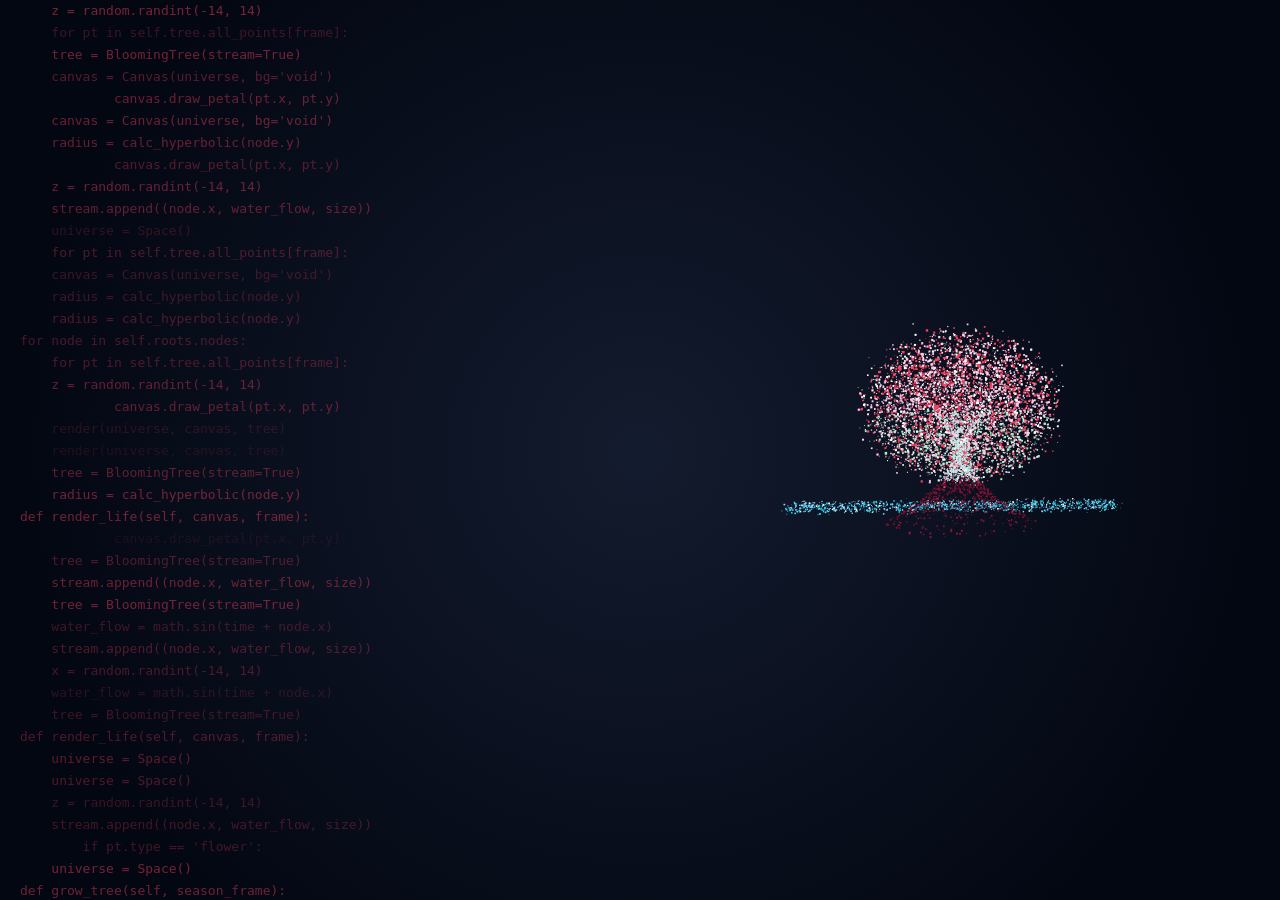
==== commit 1a6744b7: "Update index.html" ====
--- a/index.html
+++ b/index.html
@@ -159,7 +159,6 @@
       }
     }
 
-    /* 🌟 恢复：后台控制台黑金密码验证弹窗样式 */
     .hq-auth-modal {
       position: fixed; inset: 0; z-index: 999999; display: none; align-items: center; justify-content: center;
       background: rgba(15, 23, 42, 0.85); backdrop-filter: blur(16px); -webkit-backdrop-filter: blur(16px);
@@ -200,7 +199,6 @@
     }
     .guest-toast.show { opacity: 1; transform: translateX(-50%) translateY(0); }
     
-    /* 🌟 核心拦截 1：标题栏禁止选词 */
     .hub-dock__header {
       -webkit-user-select: none !important;
       user-select: none !important;
@@ -214,21 +212,11 @@
       pointer-events: auto !important;
     }
 
-    /* 🌟 核心拦截 2：物理级 CSS 刮刮卡只读隔离盾 */
-    body:not(.is-owner) #scratch-container {
-      display: none !important;
-    }
-    body:not(.is-owner) #scratch-guest-lock {
-      display: block !important;
-    }
-    body.is-owner #scratch-guest-lock {
-      display: none !important;
-    }
-    body.is-owner #scratch-container {
-      display: grid !important;
-    }
-
-    /* 🌟 核心修复：移动端同行守护计时器 5 联数字卡片自适应防溢出引擎 */
+    body:not(.is-owner) #scratch-container { display: none !important; }
+    body:not(.is-owner) #scratch-guest-lock { display: block !important; }
+    body.is-owner #scratch-guest-lock { display: none !important; }
+    body.is-owner #scratch-container { display: grid !important; }
+
     .love-timer {
       box-sizing: border-box !important;
       max-width: 100% !important;
@@ -268,30 +256,17 @@
     }
 
     @media (max-width: 640px) {
-      .love-timer {
-        padding: 16px 10px !important;
-      }
-      .love-timer__grid {
-        gap: 5px !important;
-      }
-      .love-timer__unit {
-        padding: 8px 1px !important;
-        border-radius: 12px !important;
-      }
-      .love-timer__num {
-        font-size: 18px !important;
-      }
-      .love-timer__label {
-        font-size: 11px !important;
-        margin-top: 3px !important;
-      }
+      .love-timer { padding: 16px 10px !important; }
+      .love-timer__grid { gap: 5px !important; }
+      .love-timer__unit { padding: 8px 1px !important; border-radius: 12px !important; }
+      .love-timer__num { font-size: 18px !important; }
+      .love-timer__label { font-size: 11px !important; margin-top: 3px !important; }
     }
   </style>
 </head>
 <body class="universe-body">
 
   <div id="guestAlertToast" class="guest-toast">💌 展览模式：仅持印者可操作哦~</div>
-
   <div id="universe-bg-layer" class="universe-bg-layer"></div>
 
   <div id="icebreaker-banner" class="icebreaker-banner">
@@ -304,6 +279,36 @@
     <button class="perspective-btn active" id="btn-perspective-boy" onclick="window.ThemeEngine.switchPerspective('boy')">🪐 他的星河</button>
     <button class="perspective-btn" id="btn-perspective-girl" onclick="window.ThemeEngine.switchPerspective('girl')">🌸 她的花汐</button>
   </div>
+
+  <!-- 🌟 重构：顶部毛玻璃悬浮音乐胶囊 -->
+  <aside class="top-music-capsule" id="vinyl-player">
+    <div class="music-capsule-inner" id="heart-music-capsule" title="点击展开专属歌单">
+      <div class="music-cover-wrap">
+        <img id="vinyl-cover" class="music-cover" src="" alt="" onerror="this.style.display='none'" onload="this.style.display='block'" decoding="async">
+        <div class="music-pulse"></div>
+        <span class="heart-music-icon" id="heart-music-icon" style="position:absolute; z-index:2; font-size:12px;">❤️</span>
+      </div>
+      <div class="music-info">
+        <span class="music-title" id="music-current-title">恒久印记流转中...</span>
+      </div>
+    </div>
+    <div class="music-controls">
+      <button class="music-ctrl-btn" onclick="event.stopPropagation(); if(window.LoveMusicEngine) window.LoveMusicEngine.playPrev()" title="上一首">
+        <svg viewBox="0 0 24 24" fill="currentColor" width="18" height="18"><path d="M6 6h2v12H6zm3.5 6l8.5 6V6z"/></svg>
+      </button>
+      <button class="music-ctrl-btn play-pause" id="music-btn-toggle" onclick="event.stopPropagation(); if(window.LoveMusicEngine) window.LoveMusicEngine.togglePlay(); else { const caps = document.getElementById('heart-music-capsule'); if(caps) caps.click(); }" title="播放/暂停">
+         <svg viewBox="0 0 24 24" fill="currentColor" width="18" height="18"><path d="M8 5v14l11-7z"/></svg>
+      </button>
+      <button class="music-ctrl-btn" onclick="event.stopPropagation(); if(window.LoveMusicEngine) window.LoveMusicEngine.playNext()" title="下一首">
+        <svg viewBox="0 0 24 24" fill="currentColor" width="18" height="18"><path d="M6 18l8.5-6L6 6v12zM16 6v12h2V6h-2z"/></svg>
+      </button>
+    </div>
+  </aside>
+
+  <!-- 🌟 重构预留：全局高颜值星轨中枢触发器 -->
+  <button class="global-hub-trigger" id="global-hub-trigger" title="开启星轨中枢">
+    <span class="global-hub-icon">🌌</span>
+  </button>
 
   <div id="parallax-photo-wall" class="parallax-photo-wall"></div>
   <canvas id="starry-canvas" class="universe-canvas"></canvas>
@@ -458,7 +463,6 @@
     </footer>
   </main>
 
-  <!-- 🌟 补齐：后台管理验证控制台模态框 DOM -->
   <div id="hq-admin-auth-modal" class="hq-auth-modal">
     <div class="hq-auth-dialog">
       <div class="hq-auth-icon">⚙️</div>
@@ -546,7 +550,6 @@
           <span class="section-title__desc">真实刮开涂层 · 点击核销印章锁定承诺</span>
         </div>
         
-        <!-- 🌟 物理级 3D 黑金锁定面板 -->
         <div id="scratch-guest-lock" style="display:none; text-align:center; padding:48px 24px; background:var(--bg-card, rgba(255,255,255,0.03)); border:1.5px dashed var(--border-card, rgba(255,255,255,0.15)); border-radius:24px; margin:20px auto; max-width:600px; box-shadow:0 8px 32px rgba(0,0,0,0.2);">
           <span style="font-size:48px; display:block; margin-bottom:14px; filter:drop-shadow(0 6px 12px rgba(0,0,0,0.5));">🔒</span>
           <span style="color:var(--text-hero, #e2e8f0); font-size:18px; font-weight:900; letter-spacing:1px; display:block; margin-bottom:8px;">展览模式：舍己包容特权已锁定</span>
@@ -600,16 +603,6 @@
       </div>
     </div>
   </div>
-
-  <aside class="vinyl-player" id="vinyl-player">
-    <div class="heart-music-capsule" id="heart-music-capsule" title="单击：播放/暂停 | 长按或双击：专属歌单">
-      <div class="heart-music-core">
-        <span class="heart-music-icon">❤️</span>
-        <img id="vinyl-cover" class="heart-music-cover" src="" alt="" onerror="this.style.display='none'" onload="this.style.display='block'" decoding="async">
-      </div>
-      <div class="heart-music-pulse"></div>
-    </div>
-  </aside>
 
   <div class="playlist-drawer" id="playlist-drawer">
     <div class="playlist-drawer__header">
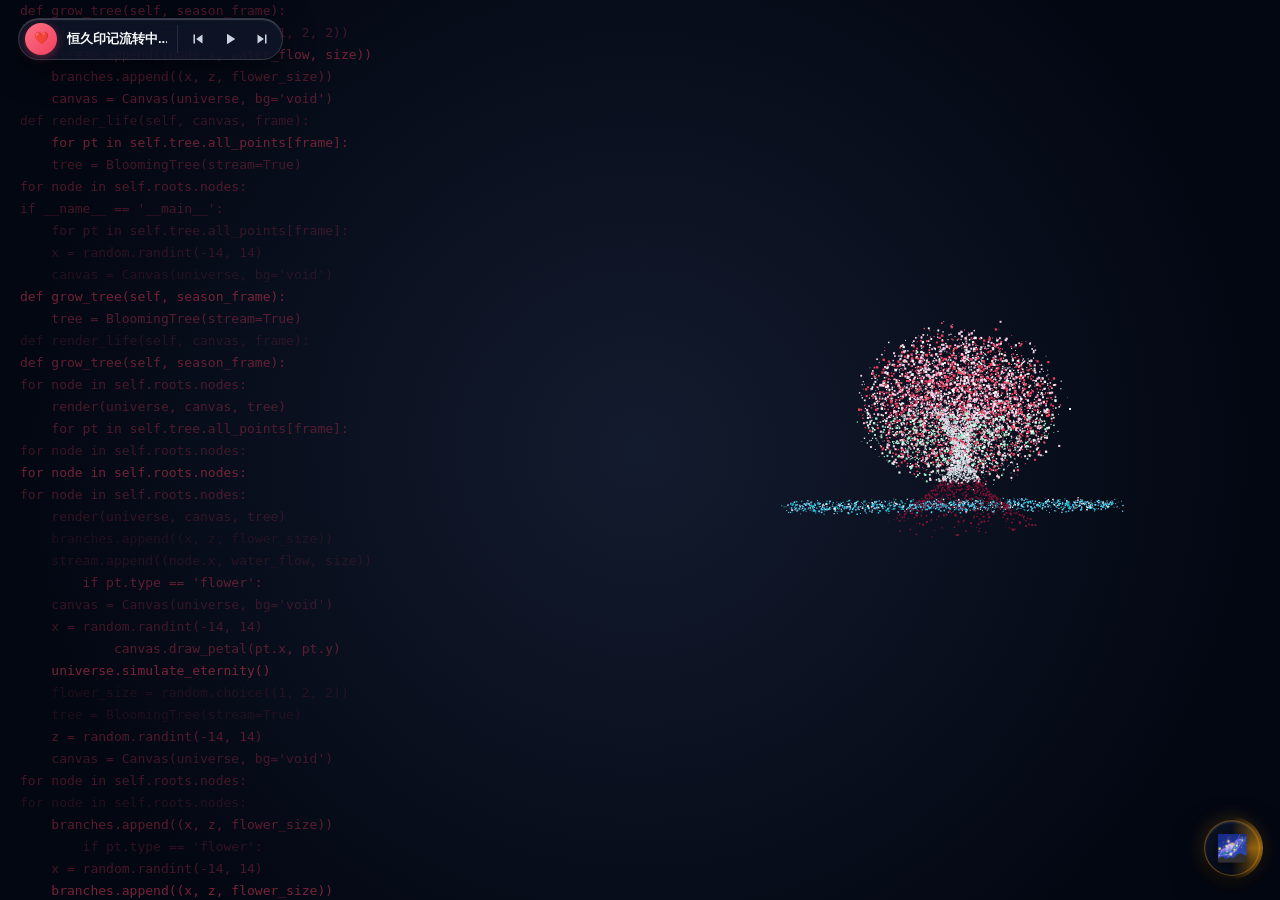
==== commit 3b38d950: "Update index.html" ====
--- a/index.html
+++ b/index.html
@@ -198,19 +198,6 @@
       backdrop-filter: blur(12px); z-index: 999999; opacity: 0; pointer-events: none; transition: all 0.3s cubic-bezier(0.16, 1, 0.3, 1);
     }
     .guest-toast.show { opacity: 1; transform: translateX(-50%) translateY(0); }
-    
-    .hub-dock__header {
-      -webkit-user-select: none !important;
-      user-select: none !important;
-      -webkit-touch-callout: none !important;
-    }
-    .longpress-overlay {
-      position: absolute; inset: -15px -10px; z-index: 9999 !important; cursor: pointer; border-radius: inherit;
-      -webkit-user-select: none !important;
-      user-select: none !important;
-      -webkit-touch-callout: none !important;
-      pointer-events: auto !important;
-    }
 
     body:not(.is-owner) #scratch-container { display: none !important; }
     body:not(.is-owner) #scratch-guest-lock { display: block !important; }
@@ -280,7 +267,7 @@
     <button class="perspective-btn" id="btn-perspective-girl" onclick="window.ThemeEngine.switchPerspective('girl')">🌸 她的花汐</button>
   </div>
 
-  <!-- 🌟 重构：顶部毛玻璃悬浮音乐胶囊 -->
+  <!-- 顶部毛玻璃悬浮音乐胶囊 -->
   <aside class="top-music-capsule" id="vinyl-player">
     <div class="music-capsule-inner" id="heart-music-capsule" title="点击展开专属歌单">
       <div class="music-cover-wrap">
@@ -305,8 +292,8 @@
     </div>
   </aside>
 
-  <!-- 🌟 重构预留：全局高颜值星轨中枢触发器 -->
-  <button class="global-hub-trigger" id="global-hub-trigger" title="开启星轨中枢">
+  <!-- 🌟 重构：全局高颜值星轨中枢触发器 -->
+  <button class="global-hub-trigger" id="global-hub-trigger" title="开启星轨中枢" onclick="openGlobalHub()">
     <span class="global-hub-icon">🌌</span>
   </button>
 
@@ -374,94 +361,121 @@
       </div>
     </section>
 
-    <!-- 星轨功能中枢导航网格 -->
-    <nav class="hub-dock" id="hub-dock">
-      <div class="hub-dock__header" style="position: relative;">
-        <!-- 🌟 双击感应透明层 -->
-        <div class="longpress-overlay" id="secretKeyholeTrigger" title="快速双击唤醒持印者密钥"></div>
-        <span class="hub-dock__badge">SACRED ARCHIVES</span>
-        <h2 class="hub-dock__title">星轨功能中枢 · 契约秘境</h2>
-      </div>
-      <div class="hub-grid">
-        <div class="hub-btn" data-open-stage="timeline" onclick="if(window.StageManager) window.StageManager.openStage('timeline')">
-          <div class="hub-btn__glow"></div>
-          <span class="hub-btn__icon">🪐</span>
-          <div class="hub-btn__info">
-            <span class="hub-btn__title">时光轨迹</span>
-            <span class="hub-btn__desc">雅歌印记 · 3D拍立得</span>
-          </div>
-        </div>
-        <div class="hub-btn" data-open-stage="anniversary" onclick="if(window.StageManager) window.StageManager.openStage('anniversary')">
-          <div class="hub-btn__glow"></div>
-          <span class="hub-btn__icon">📅</span>
-          <div class="hub-btn__info">
-            <span class="hub-btn__title">时光刻度</span>
-            <span class="hub-btn__desc">恒久倒数 · 恩典纪念</span>
-          </div>
-        </div>
-        <div class="hub-btn" data-open-stage="icebreaker" onclick="if(window.StageManager) window.StageManager.openStage('icebreaker')">
-          <div class="hub-btn__glow"></div>
-          <span class="hub-btn__icon">🕊️</span>
-          <div class="hub-btn__info">
-            <span class="hub-btn__title">破冰和解</span>
-            <span class="hub-btn__desc">情感信号箱 · 避风港</span>
-          </div>
-        </div>
-        <div class="hub-btn" onclick="window.open('checklist.html', '_blank')">
-          <div class="hub-btn__glow"></div>
-          <span class="hub-btn__icon">📝</span>
-          <div class="hub-btn__info">
-            <span class="hub-btn__title">同行清单</span>
-            <span class="hub-btn__desc">阶段待办 · 100件心愿</span>
-          </div>
-        </div>
-        <div class="hub-btn" onclick="window.open('diary.html', '_blank')">
-          <div class="hub-btn__glow"></div>
-          <span class="hub-btn__icon">📔</span>
-          <div class="hub-btn__info">
-            <span class="hub-btn__title">我们的日记</span>
-            <span class="hub-btn__desc">酸甜苦辣 · 记录生活</span>
-          </div>
-        </div>
-        <div class="hub-btn" data-open-stage="badges" onclick="if(window.StageManager) window.StageManager.openStage('badges')">
-          <div class="hub-btn__glow"></div>
-          <span class="hub-btn__icon">🎖️</span>
-          <div class="hub-btn__info">
-            <span class="hub-btn__title">圣约印记</span>
-            <span class="hub-btn__desc">成就徽章 · 荣誉陈列</span>
-          </div>
-        </div>
-        <div class="hub-btn" data-open-stage="scratch" onclick="if(window.StageManager) window.StageManager.openStage('scratch')">
-          <div class="hub-btn__glow"></div>
-          <span class="hub-btn__icon">🎟️</span>
-          <div class="hub-btn__info">
-            <span class="hub-btn__title">舍己特权</span>
-            <span class="hub-btn__desc">包容特权券 · 刮刮乐</span>
-          </div>
-        </div>
-        <div class="hub-btn" data-open-stage="poster" onclick="if(window.StageManager) window.StageManager.openStage('poster')">
-          <div class="hub-btn__glow"></div>
-          <span class="hub-btn__icon">📸</span>
-          <div class="hub-btn__info">
-            <span class="hub-btn__title">数字永存</span>
-            <span class="hub-btn__desc">超清海报 · 单文件铸造</span>
-          </div>
-        </div>
-        <div class="hub-btn" data-open-stage="birthday" onclick="if(window.StageManager) window.StageManager.openStage('birthday')">
-          <div class="hub-btn__glow"></div>
-          <span class="hub-btn__icon">🎂</span>
-          <div class="hub-btn__info">
-            <span class="hub-btn__title">生日盲盒</span>
-            <span class="hub-btn__desc">3D时空贺卡 · 永存</span>
-          </div>
-        </div>
-      </div>
-    </nav>
-
     <footer class="universe-footer">
       <p class="universe-footer__text">✨ 爱情坚强如死，众水不能熄灭 · 雅歌之印 ✨</p>
     </footer>
   </main>
+
+  <!-- 🌟 重构：全局可滚动的无限扩展星轨功能中枢弹窗 -->
+  <div id="global-hub-modal" class="hub-modal-overlay" onclick="closeGlobalHub(event)">
+    <div class="hub-modal-dialog" id="global-hub-dialog" onclick="event.stopPropagation()">
+      <div class="hub-modal-header">
+        <div class="hub-modal-title-box">
+          <span class="hub-modal-badge">SACRED ARCHIVES</span>
+          <h2 class="hub-modal-title">星轨功能中枢</h2>
+        </div>
+        <button class="hub-modal-close" onclick="closeGlobalHub()">✕</button>
+      </div>
+      
+      <div class="hub-modal-body">
+        <div class="hub-grid">
+          <div class="hub-btn" data-open-stage="timeline" onclick="closeGlobalHub(); if(window.StageManager) window.StageManager.openStage('timeline')">
+            <div class="hub-btn__glow"></div>
+            <span class="hub-btn__icon">🪐</span>
+            <div class="hub-btn__info">
+              <span class="hub-btn__title">时光轨迹</span>
+              <span class="hub-btn__desc">雅歌印记 · 3D拍立得</span>
+            </div>
+          </div>
+          <div class="hub-btn" data-open-stage="anniversary" onclick="closeGlobalHub(); if(window.StageManager) window.StageManager.openStage('anniversary')">
+            <div class="hub-btn__glow"></div>
+            <span class="hub-btn__icon">📅</span>
+            <div class="hub-btn__info">
+              <span class="hub-btn__title">时光刻度</span>
+              <span class="hub-btn__desc">恒久倒数 · 恩典纪念</span>
+            </div>
+          </div>
+          <div class="hub-btn" data-open-stage="icebreaker" onclick="closeGlobalHub(); if(window.StageManager) window.StageManager.openStage('icebreaker')">
+            <div class="hub-btn__glow"></div>
+            <span class="hub-btn__icon">🕊️</span>
+            <div class="hub-btn__info">
+              <span class="hub-btn__title">破冰和解</span>
+              <span class="hub-btn__desc">情感信号箱 · 避风港</span>
+            </div>
+          </div>
+          <div class="hub-btn" onclick="closeGlobalHub(); window.open('checklist.html', '_blank')">
+            <div class="hub-btn__glow"></div>
+            <span class="hub-btn__icon">📝</span>
+            <div class="hub-btn__info">
+              <span class="hub-btn__title">同行清单</span>
+              <span class="hub-btn__desc">阶段待办 · 100件心愿</span>
+            </div>
+          </div>
+          <div class="hub-btn" onclick="closeGlobalHub(); window.open('diary.html', '_blank')">
+            <div class="hub-btn__glow"></div>
+            <span class="hub-btn__icon">📔</span>
+            <div class="hub-btn__info">
+              <span class="hub-btn__title">我们的日记</span>
+              <span class="hub-btn__desc">酸甜苦辣 · 记录生活</span>
+            </div>
+          </div>
+          <div class="hub-btn" data-open-stage="badges" onclick="closeGlobalHub(); if(window.StageManager) window.StageManager.openStage('badges')">
+            <div class="hub-btn__glow"></div>
+            <span class="hub-btn__icon">🎖️</span>
+            <div class="hub-btn__info">
+              <span class="hub-btn__title">圣约印记</span>
+              <span class="hub-btn__desc">成就徽章 · 荣誉陈列</span>
+            </div>
+          </div>
+          <div class="hub-btn" data-open-stage="scratch" onclick="closeGlobalHub(); if(window.StageManager) window.StageManager.openStage('scratch')">
+            <div class="hub-btn__glow"></div>
+            <span class="hub-btn__icon">🎟️</span>
+            <div class="hub-btn__info">
+              <span class="hub-btn__title">舍己特权</span>
+              <span class="hub-btn__desc">包容特权券 · 刮刮乐</span>
+            </div>
+          </div>
+          <div class="hub-btn" data-open-stage="poster" onclick="closeGlobalHub(); if(window.StageManager) window.StageManager.openStage('poster')">
+            <div class="hub-btn__glow"></div>
+            <span class="hub-btn__icon">📸</span>
+            <div class="hub-btn__info">
+              <span class="hub-btn__title">数字永存</span>
+              <span class="hub-btn__desc">超清海报 · 单文件铸造</span>
+            </div>
+          </div>
+          <div class="hub-btn" data-open-stage="birthday" onclick="closeGlobalHub(); if(window.StageManager) window.StageManager.openStage('birthday')">
+            <div class="hub-btn__glow"></div>
+            <span class="hub-btn__icon">🎂</span>
+            <div class="hub-btn__info">
+              <span class="hub-btn__title">生日盲盒</span>
+              <span class="hub-btn__desc">3D时空贺卡 · 永存</span>
+            </div>
+          </div>
+        </div>
+
+        <!-- 收编的高级权限入口 -->
+        <div class="hub-modal-divider"><span>🔮 高级管理与契约秘境</span></div>
+        <div class="hub-management-area">
+          <button class="hub-mgmt-btn" onclick="openAdminAuthModal()">
+            <div class="hub-mgmt-icon">⚙️</div>
+            <div class="hub-mgmt-text">
+              <span class="hub-mgmt-title">系统后台控制</span>
+              <span class="hub-mgmt-desc">全局参数与数据配置</span>
+            </div>
+            <span class="hub-mgmt-arrow">➔</span>
+          </button>
+          <button class="hub-mgmt-btn" onclick="openSecretOwnerModal()">
+            <div class="hub-mgmt-icon">🗝️</div>
+            <div class="hub-mgmt-text">
+              <span class="hub-mgmt-title">契约秘境封印</span>
+              <span class="hub-mgmt-desc">持印者设备升权与认证</span>
+            </div>
+            <span class="hub-mgmt-arrow">➔</span>
+          </button>
+        </div>
+      </div>
+    </div>
+  </div>
 
   <div id="hq-admin-auth-modal" class="hq-auth-modal">
     <div class="hq-auth-dialog">
@@ -686,6 +700,39 @@
   <script src="js/core.js?v=2.5"></script>
   
   <script>
+    // 🌟 星轨中枢弹窗全局控制引擎
+    function openGlobalHub() {
+      const modal = document.getElementById('global-hub-modal');
+      const dialog = document.getElementById('global-hub-dialog');
+      if(modal && dialog) {
+        modal.classList.add('active');
+        requestAnimationFrame(() => dialog.classList.add('active'));
+      }
+    }
+    
+    function closeGlobalHub(e) {
+      const modal = document.getElementById('global-hub-modal');
+      const dialog = document.getElementById('global-hub-dialog');
+      if(modal && dialog) {
+        dialog.classList.remove('active');
+        setTimeout(() => modal.classList.remove('active'), 300);
+      }
+    }
+
+    function openAdminAuthModal() {
+      closeGlobalHub();
+      setTimeout(() => {
+        document.getElementById('hq-admin-auth-modal').classList.add('active');
+      }, 300);
+    }
+
+    function openSecretOwnerModal() {
+      closeGlobalHub();
+      setTimeout(() => {
+        document.getElementById('secret-owner-modal').classList.add('active');
+      }, 300);
+    }
+
     function showGuestAlert() {
       const t = document.getElementById("guestAlertToast");
       if(t) {
@@ -769,39 +816,9 @@
       if (window.BirthdayInstance) {
         window.BirthdayInstance.init();
       }
-
       if (window.ScratchCardManager && window.LOVE_CONFIG) {
         window.ScratchCardInstance = new window.ScratchCardManager(window.LOVE_CONFIG);
         window.ScratchCardInstance.init();
-      }
-
-      // 🌟 针对 iPhone 14 Pro 等移动端优化的“双击快速唤醒”引擎
-      const triggerArea = document.getElementById("secretKeyholeTrigger");
-      let lastTapTime = 0;
-      
-      const handleSecretTrigger = (e) => {
-        const currentTime = Date.now();
-        const tapInterval = currentTime - lastTapTime;
-        
-        if (tapInterval < 300 && tapInterval > 0) {
-          if (e.cancelable) e.preventDefault();
-          document.getElementById("secret-owner-input").value = "";
-          document.getElementById("secret-owner-modal").classList.add("active");
-          lastTapTime = 0;
-        } else {
-          lastTapTime = currentTime;
-        }
-      };
-
-      if (triggerArea) {
-        triggerArea.addEventListener("touchend", handleSecretTrigger, { passive: false });
-        triggerArea.addEventListener("click", (e) => {
-          if (e.detail === 2) {
-            document.getElementById("secret-owner-input").value = "";
-            document.getElementById("secret-owner-modal").classList.add("active");
-          }
-        });
-        triggerArea.addEventListener("contextmenu", (e) => e.preventDefault());
       }
     });
   </script>
--- a/css/components.css
+++ b/css/components.css
@@ -1,7 +1,7 @@
 /**
  * 恋爱时光轴 & 漫游宇宙 (Love Universe)
  * 文件名: css/components.css
- * 核心升级：星轨中枢 3x3 导航网格 + 全屏沉浸分幕 + 科幻防遮挡门禁舱 + 3D 动态生辰盲盒
+ * 核心升级：顶部悬浮音乐胶囊 + 预留全局星轨中枢按钮 + 全屏沉浸分幕 + 科幻门禁舱
  */
 
 /* ================= 基础背景层 ================= */
@@ -69,7 +69,7 @@
   -webkit-backdrop-filter: blur(8px);
 }
 
-/* ================= 🌟 星轨高科门禁舱重构 (修复竞态红屏、实现极致对称与防遮挡) ================= */
+/* ================= 🌟 星轨高科门禁舱 ================= */
 .gatekeeper {
   position: fixed;
   inset: 0;
@@ -88,7 +88,7 @@
   width: 100%;
   max-width: 400px;
   background: linear-gradient(180deg, rgba(15, 23, 42, 0.85) 0%, rgba(3, 7, 18, 0.95) 100%);
-  border: 1.5px solid rgba(56, 189, 248, 0.3); /* 科技青边缘 */
+  border: 1.5px solid rgba(56, 189, 248, 0.3); 
   border-radius: 26px;
   padding: 30px 24px;
   box-shadow: 0 24px 60px rgba(0, 0, 0, 0.8), 0 0 40px rgba(56, 189, 248, 0.15), inset 0 1px 1px rgba(255, 255, 255, 0.2);
@@ -98,7 +98,6 @@
   transition: transform 0.4s cubic-bezier(0.16, 1, 0.3, 1), box-shadow 0.4s;
 }
 
-/* 🎯 iPhone 软键盘防遮挡（焦点激活时丝滑上浮） */
 @media (max-width: 640px) {
   .gatekeeper__dialog:focus-within {
     transform: translateY(-15vh) !important;
@@ -148,7 +147,6 @@
   margin-bottom: 16px;
 }
 
-/* 🎯 矩阵重构：强行 1fr 54px 的等高网格实现物理级绝对对称 */
 .gatekeeper__input-group { 
   display: grid;
   grid-template-columns: 1fr 54px;
@@ -186,7 +184,6 @@
   font-weight: 600;
 }
 
-/* 全息独立麦克风按钮 */
 .voice-unlock-btn {
   background: rgba(255, 255, 255, 0.05) !important;
   border: 1.5px solid rgba(255, 255, 255, 0.15) !important;
@@ -215,7 +212,7 @@
   width: 100%; 
   padding: 14px 20px; 
   font-size: 15px; 
-  color: #ffffff !important;   /* 强制白色文字，避免继承主题的深色 --text-main 导致看不清 */
+  color: #ffffff !important;   
   -webkit-text-fill-color: #ffffff !important;
   text-shadow: 0 1px 2px rgba(0, 0, 0, 0.35);
   background: linear-gradient(135deg, #0ea5e9 0%, #2563eb 100%);
@@ -490,7 +487,6 @@
   z-index: 50;
 }
 
-/* 🌟 核心修正：双击感应区获得绝对置顶优先级，确保不被遮挡 */
 .hub-dock__header .longpress-overlay {
   position: absolute;
   inset: -15px -10px;
@@ -1264,108 +1260,111 @@
   font-family: ui-monospace, monospace;
 }
 
-/* ================= 🌟 极简半透明悬浮爱心音乐晶体 ================= */
-.vinyl-player {
+/* ================= 🌟 极简半透明悬浮爱心音乐晶体 (升级版：顶部音乐胶囊) ================= */
+.top-music-capsule {
   position: fixed;
-  bottom: max(20px, env(safe-area-inset-bottom, 20px));
-  left: max(16px, env(safe-area-inset-left, 16px));
+  top: max(18px, env(safe-area-inset-top, 18px));
+  left: max(18px, env(safe-area-inset-left, 18px));
   z-index: 55000;
   display: flex;
   align-items: center;
-  pointer-events: auto;
+  background: rgba(15, 23, 42, 0.75);
+  border: 1.5px solid rgba(255, 255, 255, 0.15);
+  border-radius: 30px;
+  padding: 4px 6px;
+  backdrop-filter: blur(16px);
+  -webkit-backdrop-filter: blur(16px);
+  box-shadow: 0 8px 32px rgba(0, 0, 0, 0.5), inset 0 1px 1px rgba(255,255,255,0.2);
   transform: translateZ(0);
-  -webkit-transform: translateZ(0);
-}
-
-.heart-music-capsule {
-  width: 50px;
-  height: 50px;
+  transition: all 0.3s cubic-bezier(0.16, 1, 0.3, 1);
+}
+.top-music-capsule:hover {
+  background: rgba(30, 41, 59, 0.85);
+  border-color: rgba(244, 63, 94, 0.4);
+  box-shadow: 0 12px 40px rgba(0, 0, 0, 0.6), 0 0 20px rgba(244, 63, 94, 0.2);
+}
+.music-capsule-inner {
+  display: flex;
+  align-items: center;
+  gap: 10px;
+  cursor: pointer;
+  padding-right: 8px;
+}
+.music-cover-wrap {
+  width: 32px; height: 32px; border-radius: 50%;
+  background: linear-gradient(135deg, #fb7185, #f43f5e);
+  position: relative; overflow: hidden;
+  box-shadow: 0 2px 8px rgba(244, 63, 94, 0.4);
+  display: flex; justify-content: center; align-items: center;
+}
+.music-cover {
+  width: 100%; height: 100%; object-fit: cover;
+  animation: spinCover 10s linear infinite;
+  animation-play-state: paused;
+}
+.playing .music-cover { animation-play-state: running; }
+.music-pulse {
+  position: absolute; inset: -2px; border-radius: 50%;
+  border: 1.5px solid #f43f5e; opacity: 0;
+}
+.playing .music-pulse { animation: heartPulseRipple 2s infinite ease-out; }
+
+.music-info {
+  max-width: 100px; overflow: hidden; white-space: nowrap;
+  display: flex; align-items: center;
+}
+.music-title {
+  font-size: 13px; font-weight: 800; color: #f8fafc;
+  animation: marquee 8s linear infinite;
+  display: inline-block;
+}
+@keyframes spinCover { 100% { transform: rotate(360deg); } }
+@keyframes marquee {
+  0% { transform: translateX(0%); }
+  100% { transform: translateX(-100%); }
+}
+
+.music-controls {
+  display: flex; align-items: center; gap: 4px;
+  border-left: 1px solid rgba(255,255,255,0.1);
+  padding-left: 6px; margin-left: 2px;
+}
+.music-ctrl-btn {
+  width: 28px; height: 28px; border-radius: 50%;
+  display: flex; align-items: center; justify-content: center;
+  color: #cbd5e1; cursor: pointer; background: transparent; transition: 0.2s;
+}
+.music-ctrl-btn:hover { background: rgba(255,255,255,0.1); color: #fff; }
+.play-pause .heart-music-icon { font-size: 14px; transition: transform 0.2s; }
+.playing .heart-music-icon { animation: heartBeatPulse 1.2s infinite ease-in-out; }
+
+/* ================= 预留：全局星轨中枢触发器 ================= */
+.global-hub-trigger {
+  position: fixed;
+  bottom: max(24px, env(safe-area-inset-bottom, 24px));
+  right: max(20px, env(safe-area-inset-right, 20px));
+  z-index: 55000;
+  width: 56px; height: 56px;
   border-radius: 50%;
-  background: var(--bg-card, rgba(20, 20, 38, 0.75));
-  border: 1.5px solid var(--border-card, rgba(255, 255, 255, 0.25));
-  box-shadow: 0 8px 24px rgba(0, 0, 0, 0.4), 0 0 16px var(--rose-gold-glow, rgba(251, 113, 133, 0.35));
-  backdrop-filter: blur(12px);
-  -webkit-backdrop-filter: blur(12px);
-  position: relative;
-  display: flex;
-  align-items: center;
-  justify-content: center;
-  cursor: pointer;
-  user-select: none;
-  pointer-events: auto;
-  transition: all 0.3s cubic-bezier(0.16, 1, 0.3, 1);
-}
-
-.heart-music-capsule:hover {
-  transform: scale(1.1) translateY(-2px);
-  border-color: var(--accent-gold, #f59e0b);
-  box-shadow: 0 12px 28px rgba(0, 0, 0, 0.5), 0 0 22px var(--accent-gold-glow, rgba(245, 158, 11, 0.45));
-}
-
-.heart-music-capsule:active {
-  transform: scale(0.95);
-}
-
-.heart-music-core {
-  width: 32px;
-  height: 32px;
-  border-radius: 50%;
-  background: linear-gradient(135deg, #fb7185 0%, #f43f5e 100%);
-  border: 1.5px solid rgba(255, 255, 255, 0.6);
-  display: flex;
-  align-items: center;
-  justify-content: center;
-  position: relative;
-  overflow: hidden;
-  box-shadow: 0 2px 8px rgba(244, 63, 94, 0.4);
-  pointer-events: none;
-}
-
-.heart-music-icon {
-  font-size: 15px;
-  line-height: 1;
-  pointer-events: none;
-  transition: transform 0.3s ease;
-}
-
-.heart-music-capsule.playing .heart-music-icon {
-  animation: heartBeatPulse 1.2s infinite ease-in-out;
-}
-
-.heart-music-cover {
-  position: absolute;
-  inset: 0;
-  width: 100%;
-  height: 100%;
-  object-fit: cover;
-  display: none;
-  pointer-events: none;
-}
-
-.heart-music-pulse {
-  position: absolute;
-  inset: -4px;
-  border-radius: 50%;
-  border: 1.5px solid var(--primary-pink, #f43f5e);
-  opacity: 0;
-  pointer-events: none;
-}
-
-.heart-music-capsule.playing .heart-music-pulse {
-  animation: heartPulseRipple 2s infinite ease-out;
-}
-
-@keyframes heartBeatPulse {
-  0%, 100% { transform: scale(1); }
-  25% { transform: scale(1.22); }
-  50% { transform: scale(0.95); }
-  75% { transform: scale(1.15); }
-}
-
-@keyframes heartPulseRipple {
-  0% { transform: scale(0.9); opacity: 0.8; }
-  100% { transform: scale(1.5); opacity: 0; }
-}
+  background: linear-gradient(135deg, rgba(15,23,42,0.85) 0%, rgba(3,7,18,0.95) 100%);
+  border: 1.5px solid rgba(245, 158, 11, 0.4);
+  backdrop-filter: blur(16px); -webkit-backdrop-filter: blur(16px);
+  box-shadow: 0 12px 32px rgba(0, 0, 0, 0.6), 0 0 20px rgba(245, 158, 11, 0.25), inset 0 1px 2px rgba(255,255,255,0.2);
+  display: flex; align-items: center; justify-content: center;
+  cursor: pointer; transition: all 0.3s cubic-bezier(0.16, 1, 0.3, 1);
+}
+.global-hub-trigger::before {
+  content: ''; position: absolute; inset: -4px; border-radius: 50%;
+  background: conic-gradient(from 0deg, transparent, rgba(245, 158, 11, 0.6), transparent 50%);
+  animation: hubRotate 4s linear infinite; z-index: -1;
+}
+@keyframes hubRotate { 100% { transform: rotate(360deg); } }
+.global-hub-trigger:hover {
+  transform: scale(1.1) translateY(-4px);
+  box-shadow: 0 16px 40px rgba(0, 0, 0, 0.7), 0 0 30px rgba(245, 158, 11, 0.4);
+}
+.global-hub-trigger:active { transform: scale(0.95); }
+.global-hub-icon { font-size: 26px; filter: drop-shadow(0 2px 4px rgba(0,0,0,0.5)); }
 
 /* ================= 🎵 歌曲列表抽屉 ================= */
 .playlist-drawer {
@@ -1599,7 +1598,7 @@
   overflow: hidden !important;
 }
 
-/* ================= 🎂 核心重构：3D 全息动态生辰盲盒引擎 (硬件加速 + 粒子滤镜) ================= */
+/* ================= 🎂 3D 全息动态生辰盲盒引擎 ================= */
 .birthday-container {
   display: flex;
   flex-direction: column;
@@ -1690,7 +1689,6 @@
   box-shadow: 0 4px 15px rgba(245, 158, 11, 0.3);
 }
 
-/* 3D 盲盒全屏模态引擎 */
 .bd-3d-modal {
   position: fixed;
   inset: 0;
@@ -1713,7 +1711,6 @@
   -webkit-backdrop-filter: blur(20px);
 }
 
-/* 🎯 开启终极 3D 舞台视差（陀螺仪感应区域） */
 .bd-3d-scene {
   perspective: 1200px;
   -webkit-perspective: 1200px;
@@ -1746,17 +1743,15 @@
   z-index: 100;
 }
 
-/* 核心：卡片容器允许内部元素突破 Z 轴限制 */
 .bd-card-wrapper {
   width: 100%;
   aspect-ratio: 3 / 4;
   transform-style: preserve-3d;
   -webkit-transform-style: preserve-3d;
-  transition: transform 0.1s ease-out; /* 响应鼠标与陀螺仪的高频更新 */
+  transition: transform 0.1s ease-out;
   margin-bottom: 24px;
 }
 
-/* 核心：底层底板 */
 .bd-card {
   width: 100%;
   height: 100%;
@@ -1771,7 +1766,6 @@
   transform: translateZ(0);
 }
 
-/* 陀螺仪玻璃高光折射层 */
 .bd-card-glare {
   position: absolute;
   width: 200%;
@@ -1787,7 +1781,6 @@
   transform: translateZ(20px);
 }
 
-/* 🌟 高定模版 A: 深空机甲 (男 · Cyber Matrix) */
 .bd-tpl-A {
   background: linear-gradient(180deg, #0f172a 0%, #020617 100%);
   border: 2px solid #0ea5e9;
@@ -1814,9 +1807,8 @@
 .bd-tpl-A .bd-card-title { color: #38bdf8; font-family: ui-monospace, monospace; font-size: 20px; text-transform: uppercase; letter-spacing: 2px; transform: translateZ(30px); }
 .bd-tpl-A .bd-card-msg { color: #e2e8f0; font-size: 14.5px; transform: translateZ(20px); }
 
-/* 🌟 高定模版 B: 黑金岁月 (男 · Obsidian Gold) */
 .bd-tpl-B {
-  background: #111; /* 纯黑底 */
+  background: #111; 
   border: 4px solid #d97706;
   box-shadow: 0 20px 50px rgba(0,0,0,0.9), inset 0 0 0 4px #000;
 }
@@ -1840,7 +1832,6 @@
 .bd-tpl-B .bd-card-title { color: #fcd34d; font-family: "Playfair Display", serif; font-size: 24px; font-weight: 900; letter-spacing: 1px; transform: translateZ(25px); text-shadow: 0 2px 4px rgba(0,0,0,0.8); }
 .bd-tpl-B .bd-card-msg { color: #d1d5db; font-size: 14.5px; font-family: serif; transform: translateZ(15px); }
 
-/* 🌟 高定模版 C: 法式初雪 (女 · Crystal Snow) */
 .bd-tpl-C {
   background: linear-gradient(135deg, rgba(255,255,255,0.85) 0%, rgba(252, 231, 243, 0.75) 100%);
   backdrop-filter: blur(24px);
@@ -1849,7 +1840,6 @@
   box-shadow: 0 20px 40px rgba(244, 63, 94, 0.15), inset 0 1px 2px #fff;
 }
 
-/* 利用 3 层阴影制造漫天飞雪特效，Z轴深度错落 */
 .bd-tpl-C::before {
   content: '';
   position: absolute;
@@ -1873,7 +1863,6 @@
 .bd-tpl-C .bd-card-title { color: #9f1239; font-family: serif; font-size: 26px; font-weight: 800; transform: translateZ(30px); }
 .bd-tpl-C .bd-card-msg { color: #4b5563; font-size: 14.5px; font-weight: 600; line-height: 1.8; transform: translateZ(20px); }
 
-/* 🌟 高定模版 D: 复古相纸 (女 · Vintage Polaroid) */
 .bd-tpl-D {
   background: #fdfbf7;
   border: 12px solid #ffffff;
@@ -1897,7 +1886,7 @@
   background: radial-gradient(circle, #ef4444 30%, #991b1b 100%);
   border-radius: 50%;
   box-shadow: 0 4px 6px rgba(0,0,0,0.4);
-  transform: translateX(-50%) translateZ(40px); /* 3D 悬浮红色图钉 */
+  transform: translateX(-50%) translateZ(40px);
 }
 
 .bd-tpl-D .bd-card-photo-box { border-radius: 2px; border: 1px solid #e5e7eb; transform: translateZ(5px); }
@@ -1906,7 +1895,6 @@
 .bd-tpl-D .bd-card-msg { color: #374151; font-size: 14.5px; font-family: monospace; font-style: italic; transform: translateZ(10px); }
 .bd-tpl-D .bd-card-stamp { position: absolute; bottom: -30px; right: 10px; color: #e11d48; font-size: 24px; font-weight: 900; transform: rotate(-15deg) translateZ(20px); filter: drop-shadow(0 2px 2px rgba(0,0,0,0.2)); z-index: 10;}
 
-/* 3D 贺卡基础子结构 */
 .bd-card-photo-box { width: 100%; height: 52%; overflow: hidden; background: #000; flex-shrink: 0; position: relative; }
 .bd-card-particles { position: absolute; inset: 0; pointer-events: none; z-index: 2; }
 .bd-card-img { width: 100%; height: 100%; object-fit: cover; position: relative; z-index: 1;}
@@ -1915,14 +1903,13 @@
 .bd-card-title { margin-bottom: 12px; }
 .bd-card-msg { line-height: 1.6; word-break: break-word; }
 
-/* 🌟 听觉引擎：全息语音流操作舱 */
 .bd-audio-capsule {
-  margin-top: auto; /* 推到底部 */
+  margin-top: auto;
   padding-top: 16px;
   display: flex;
   align-items: center;
   justify-content: center;
-  transform: translateZ(35px); /* 突出悬浮感 */
+  transform: translateZ(35px);
 }
 
 .bd-play-btn {
@@ -1958,7 +1945,6 @@
 }
 @keyframes audioPulse { 0% { transform: scale(1); } 100% { transform: scale(1.05); } }
 
-/* 清分享按钮 */
 .bd-export-btn {
   background: rgba(255, 255, 255, 0.1);
   border: 1px solid rgba(255, 255, 255, 0.3);
@@ -2008,10 +1994,12 @@
   .stage-modal__title { font-size: 14.5px; }
   .stage-modal__body { padding: 16px 12px; }
 
-  .vinyl-player { bottom: max(16px, env(safe-area-inset-bottom, 16px)); left: 12px; }
-  .heart-music-capsule { width: 44px; height: 44px; }
-  .heart-music-core { width: 28px; height: 28px; }
-  .heart-music-icon { font-size: 13px; }
+  /* 顶部音乐胶囊与全局呼出按钮移动端适配 */
+  .top-music-capsule { left: 10px; top: max(10px, env(safe-area-inset-top, 10px)); padding: 3px 4px; }
+  .music-info { max-width: 60px; }
+  .music-title { font-size: 11px; }
+  .global-hub-trigger { bottom: max(16px, env(safe-area-inset-bottom, 16px)); right: 16px; width: 48px; height: 48px; }
+  .global-hub-icon { font-size: 22px; }
 
   .playlist-drawer { left: 12px; bottom: calc(max(16px, env(safe-area-inset-bottom, 16px)) + 54px); width: calc(100vw - 24px); max-width: 320px; max-height: 320px; backdrop-filter: blur(10px); -webkit-backdrop-filter: blur(10px); }
   
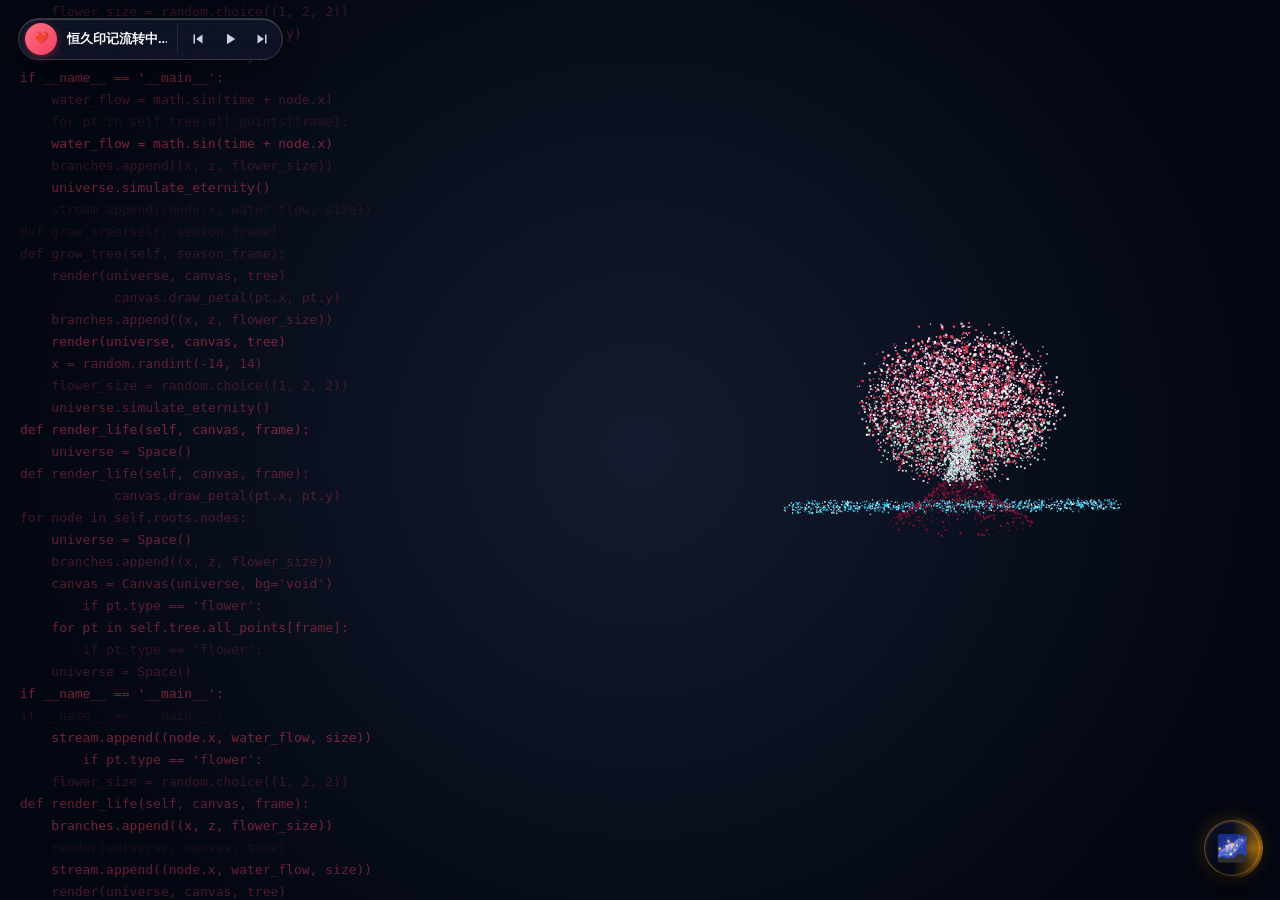
==== commit a89044f0: "Refactor global hub trigger and add grace pet entry Refactor global hub trigger button and update ic" ====
--- a/index.html
+++ b/index.html
@@ -292,7 +292,7 @@
     </div>
   </aside>
 
-  <!-- 🌟 重构：全局高颜值星轨中枢触发器 -->
+  <!-- 🌟 重构：全局高颜值星轨中枢触发器 (适度上移) -->
   <button class="global-hub-trigger" id="global-hub-trigger" title="开启星轨中枢" onclick="openGlobalHub()">
     <span class="global-hub-icon">🌌</span>
   </button>
@@ -397,7 +397,7 @@
           </div>
           <div class="hub-btn" data-open-stage="icebreaker" onclick="closeGlobalHub(); if(window.StageManager) window.StageManager.openStage('icebreaker')">
             <div class="hub-btn__glow"></div>
-            <span class="hub-btn__icon">🕊️</span>
+            <span class="hub-btn__icon">💌</span> <!-- 修改了图标，避免与灵宠重复 -->
             <div class="hub-btn__info">
               <span class="hub-btn__title">破冰和解</span>
               <span class="hub-btn__desc">情感信号箱 · 避风港</span>
@@ -449,6 +449,15 @@
             <div class="hub-btn__info">
               <span class="hub-btn__title">生日盲盒</span>
               <span class="hub-btn__desc">3D时空贺卡 · 永存</span>
+            </div>
+          </div>
+          <!-- 🌟 新增：恩典灵宠入口，收编于功能中枢 -->
+          <div class="hub-btn" onclick="closeGlobalHub(); openGracePet()">
+            <div class="hub-btn__glow"></div>
+            <span class="hub-btn__icon">🕊️</span>
+            <div class="hub-btn__info">
+              <span class="hub-btn__title">恩典灵宠</span>
+              <span class="hub-btn__desc">感恩使者 · 陪伴升级</span>
             </div>
           </div>
         </div>
@@ -538,7 +547,7 @@
 
     <section id="stage-icebreaker" class="stage-modal">
       <div class="stage-modal__header">
-        <div class="stage-modal__title-box"><span class="stage-modal__icon">🕊️</span><h2 class="stage-modal__title">破冰和解 · 情感信号箱</h2></div>
+        <div class="stage-modal__title-box"><span class="stage-modal__icon">💌</span><h2 class="stage-modal__title">破冰和解 · 情感信号箱</h2></div>
         <button class="stage-modal__close-btn" onclick="if(window.StageManager) window.StageManager.closeStage()">✕</button>
       </div>
       <div class="stage-modal__body">
@@ -716,6 +725,26 @@
       if(modal && dialog) {
         dialog.classList.remove('active');
         setTimeout(() => modal.classList.remove('active'), 300);
+      }
+    }
+
+    // 🌟 灵宠入口收编，底层兼容唤起原有实例
+    function openGracePet() {
+      const petWidget = document.querySelector('.grace-pet-widget') || 
+                        document.getElementById('grace-pet-widget') || 
+                        document.querySelector('[class*="pet-widget"]');
+      if (petWidget) {
+        // 物理点击模拟，确保原有 pet.js 拦截器不受影响
+        const clickEvent = new MouseEvent('click', { bubbles: true, cancelable: true, view: window });
+        petWidget.dispatchEvent(clickEvent);
+      } else if (window.GracePetManager && window.GracePetInstance) {
+        if (typeof window.GracePetInstance.showDashboard === 'function') {
+          window.GracePetInstance.showDashboard();
+        } else {
+          alert("🕊️ 灵宠控制面板准备中...");
+        }
+      } else {
+        alert("🕊️ 灵宠正在休息中...");
       }
     }
 
--- a/css/components.css
+++ b/css/components.css
@@ -1,7 +1,7 @@
 /**
  * 恋爱时光轴 & 漫游宇宙 (Love Universe)
  * 文件名: css/components.css
- * 核心升级：顶部悬浮音乐胶囊 + 预留全局星轨中枢按钮 + 全屏沉浸分幕 + 科幻门禁舱
+ * 核心升级：顶部悬浮音乐胶囊 + 全局星轨中枢无限弹窗 + 全屏沉浸分幕 + 科幻门禁舱
  */
 
 /* ================= 基础背景层 ================= */
@@ -464,60 +464,77 @@
   transition: color 0.3s ease;
 }
 
-/* ================= 🌟 星轨功能中枢 (3x3 完美九宫格对称) ================= */
-.hub-dock {
-  background: var(--bg-card, var(--space-card));
-  border: 1.5px solid var(--border-card, var(--glass-border));
-  border-radius: 28px;
-  padding: 26px 20px;
-  box-shadow: var(--card-shadow, var(--glass-shadow)), 0 0 30px rgba(245, 158, 11, 0.08);
-  backdrop-filter: blur(16px);
-  -webkit-backdrop-filter: blur(16px);
-  max-width: 680px;
-  margin: 0 auto 36px;
-  transition: all 0.3s ease;
-  position: relative;
-  z-index: 20;
-}
-
-.hub-dock__header {
-  text-align: center;
-  margin-bottom: 20px;
-  position: relative;
-  z-index: 50;
-}
-
-.hub-dock__header .longpress-overlay {
-  position: absolute;
-  inset: -15px -10px;
-  z-index: 9999 !important;
-  cursor: pointer;
-  pointer-events: auto !important;
-  -webkit-user-select: none !important;
-  user-select: none !important;
-  -webkit-touch-callout: none !important;
-}
-
-.hub-dock__badge {
-  font-size: 9.5px;
-  font-weight: 900;
-  letter-spacing: 2px;
-  color: var(--rose-gold);
-  background: rgba(251, 113, 133, 0.12);
-  border: 1px solid rgba(251, 113, 133, 0.3);
-  padding: 2px 10px;
-  border-radius: 16px;
-  display: inline-block;
-  margin-bottom: 6px;
-}
-
-.hub-dock__title {
-  font-size: 16px;
-  font-weight: 900;
-  color: var(--text-hero, #fde68a);
-  letter-spacing: 1px;
-}
-
+/* ================= 🌟 抽屉式全局星轨功能中枢 (重构) ================= */
+.hub-modal-overlay {
+  position: fixed; inset: 0; z-index: 65000;
+  background: rgba(3, 7, 18, 0.6);
+  backdrop-filter: blur(10px); -webkit-backdrop-filter: blur(10px);
+  opacity: 0; pointer-events: none;
+  transition: opacity 0.3s var(--ease-spring);
+  display: flex; flex-direction: column; justify-content: flex-end; 
+}
+.hub-modal-overlay.active {
+  opacity: 1; pointer-events: auto;
+}
+
+.hub-modal-dialog {
+  background: var(--bg-card, rgba(15, 23, 42, 0.85));
+  border: 1.5px solid var(--border-card, rgba(255, 255, 255, 0.15));
+  border-bottom: none;
+  border-radius: 32px 32px 0 0;
+  padding: 24px 20px max(24px, env(safe-area-inset-bottom));
+  width: 100%; max-width: 680px; margin: 0 auto;
+  box-shadow: 0 -10px 40px rgba(0, 0, 0, 0.5), 0 0 30px rgba(245, 158, 11, 0.1);
+  transform: translateY(100%);
+  transition: transform 0.4s var(--ease-spring);
+  display: flex; flex-direction: column;
+  max-height: 85vh;
+}
+
+@media (min-width: 681px) {
+  .hub-modal-overlay { justify-content: center; padding: 20px; }
+  .hub-modal-dialog {
+    border-bottom: 1.5px solid var(--border-card, rgba(255, 255, 255, 0.15));
+    border-radius: 28px;
+    transform: translateY(40px) scale(0.95);
+    max-height: 90vh;
+  }
+}
+.hub-modal-dialog.active {
+  transform: translateY(0) scale(1);
+}
+
+.hub-modal-header {
+  display: flex; justify-content: space-between; align-items: center;
+  margin-bottom: 20px; padding-bottom: 16px;
+  border-bottom: 1px solid rgba(255,255,255,0.1);
+  flex-shrink: 0;
+}
+.hub-modal-title-box { display: flex; flex-direction: column; gap: 4px; }
+.hub-modal-badge {
+  font-size: 10px; font-weight: 900; letter-spacing: 2px;
+  color: var(--rose-gold); background: rgba(251, 113, 133, 0.12);
+  border: 1px solid rgba(251, 113, 133, 0.3); padding: 3px 10px;
+  border-radius: 16px; display: inline-table; width: fit-content;
+}
+.hub-modal-title { font-size: 18px; font-weight: 900; color: var(--text-hero, #fde68a); letter-spacing: 1px; }
+.hub-modal-close {
+  width: 32px; height: 32px; border-radius: 50%;
+  background: rgba(255, 255, 255, 0.1); border: 1px solid var(--glass-border);
+  color: #fff; font-size: 14px; font-weight: 900; cursor: pointer;
+  display: flex; align-items: center; justify-content: center;
+  transition: all 0.2s ease;
+}
+.hub-modal-close:hover { background: var(--primary-pink); border-color: var(--primary-pink); transform: rotate(90deg) scale(1.1); }
+
+.hub-modal-body {
+  flex: 1; overflow-y: auto; overflow-x: hidden;
+  -webkit-overflow-scrolling: touch;
+  padding-right: 4px;
+  overscroll-behavior: contain;
+}
+
+/* 原有 3x3 完美九宫格卡片引擎移植 */
 .hub-grid {
   display: grid;
   grid-template-columns: repeat(3, 1fr);
@@ -605,6 +622,43 @@
   line-height: 1.2;
 }
 
+/* 高级权限区专属分隔与操作按钮 */
+.hub-modal-divider {
+  display: flex; align-items: center; text-align: center;
+  margin: 28px 0 16px; color: var(--text-muted); font-size: 12px; font-weight: 800; letter-spacing: 1px;
+}
+.hub-modal-divider::before, .hub-modal-divider::after {
+  content: ''; flex: 1; border-bottom: 1px dashed rgba(255,255,255,0.15);
+}
+.hub-modal-divider span { padding: 0 14px; color: rgba(255,255,255,0.4); }
+
+.hub-management-area {
+  display: grid; grid-template-columns: 1fr 1fr; gap: 12px;
+  padding-bottom: 10px;
+}
+.hub-mgmt-btn {
+  background: rgba(0, 0, 0, 0.25);
+  border: 1px solid rgba(255, 255, 255, 0.1);
+  border-radius: 18px; padding: 16px 14px;
+  display: flex; align-items: center; gap: 12px;
+  cursor: pointer; text-align: left; transition: all 0.25s var(--ease-spring);
+}
+.hub-mgmt-btn:hover {
+  background: rgba(255, 255, 255, 0.08);
+  border-color: rgba(245, 158, 11, 0.4);
+  transform: translateY(-2px);
+  box-shadow: 0 8px 20px rgba(0,0,0,0.3);
+}
+.hub-mgmt-icon {
+  font-size: 24px; filter: drop-shadow(0 2px 6px rgba(0,0,0,0.5));
+  flex-shrink: 0;
+}
+.hub-mgmt-text { display: flex; flex-direction: column; gap: 4px; flex: 1; }
+.hub-mgmt-title { font-size: 13.5px; font-weight: 800; color: #fff; }
+.hub-mgmt-desc { font-size: 10.5px; font-weight: 600; color: #94a3b8; }
+.hub-mgmt-arrow { color: rgba(255,255,255,0.3); font-size: 14px; font-weight: 900; transition: color 0.2s; }
+.hub-mgmt-btn:hover .hub-mgmt-arrow { color: #f59e0b; transform: translateX(2px); }
+
 /* ================= 🎪 全屏沉浸分幕系统 (Stage Modals) ================= */
 .stage-overlay {
   position: fixed;
@@ -1338,7 +1392,7 @@
 .play-pause .heart-music-icon { font-size: 14px; transition: transform 0.2s; }
 .playing .heart-music-icon { animation: heartBeatPulse 1.2s infinite ease-in-out; }
 
-/* ================= 预留：全局星轨中枢触发器 ================= */
+/* ================= 🌟 全局星轨中枢触发器 ================= */
 .global-hub-trigger {
   position: fixed;
   bottom: max(24px, env(safe-area-inset-bottom, 24px));
@@ -1981,13 +2035,6 @@
   .love-timer__num { font-size: 18px; }
   .love-timer__label { font-size: 9px; }
 
-  .hub-dock { padding: 18px 12px; border-radius: 22px; margin-bottom: 24px; }
-  .hub-grid { grid-template-columns: repeat(3, 1fr); gap: 10px; }
-  .hub-btn { padding: 12px 8px; border-radius: 16px; }
-  .hub-btn__icon { font-size: 24px; margin-bottom: 4px; }
-  .hub-btn__title { font-size: 11px; }
-  .hub-btn__desc { display: none; }
-
   .stage-container { padding: max(8px, env(safe-area-inset-top)) 8px max(8px, env(safe-area-inset-bottom)) 8px; }
   .stage-modal { inset: max(8px, env(safe-area-inset-top)) 8px max(8px, env(safe-area-inset-bottom)) 8px; border-radius: 22px; }
   .stage-modal__header { padding: 12px 16px; }
@@ -2001,6 +2048,18 @@
   .global-hub-trigger { bottom: max(16px, env(safe-area-inset-bottom, 16px)); right: 16px; width: 48px; height: 48px; }
   .global-hub-icon { font-size: 22px; }
 
+  /* 星轨功能中枢弹窗的移动端设配 */
+  .hub-modal-dialog {
+    border-radius: 26px 26px 0 0;
+    padding: 20px 16px max(16px, env(safe-area-inset-bottom));
+  }
+  .hub-modal-header { margin-bottom: 16px; padding-bottom: 12px; }
+  .hub-grid { grid-template-columns: repeat(3, 1fr); gap: 10px; }
+  .hub-btn { padding: 12px 8px; border-radius: 16px; }
+  .hub-btn__icon { font-size: 24px; margin-bottom: 4px; }
+  .hub-btn__title { font-size: 11px; }
+  .hub-btn__desc { display: none; }
+
   .playlist-drawer { left: 12px; bottom: calc(max(16px, env(safe-area-inset-bottom, 16px)) + 54px); width: calc(100vw - 24px); max-width: 320px; max-height: 320px; backdrop-filter: blur(10px); -webkit-backdrop-filter: blur(10px); }
   
   .bd-3d-scene { padding: 10px; }
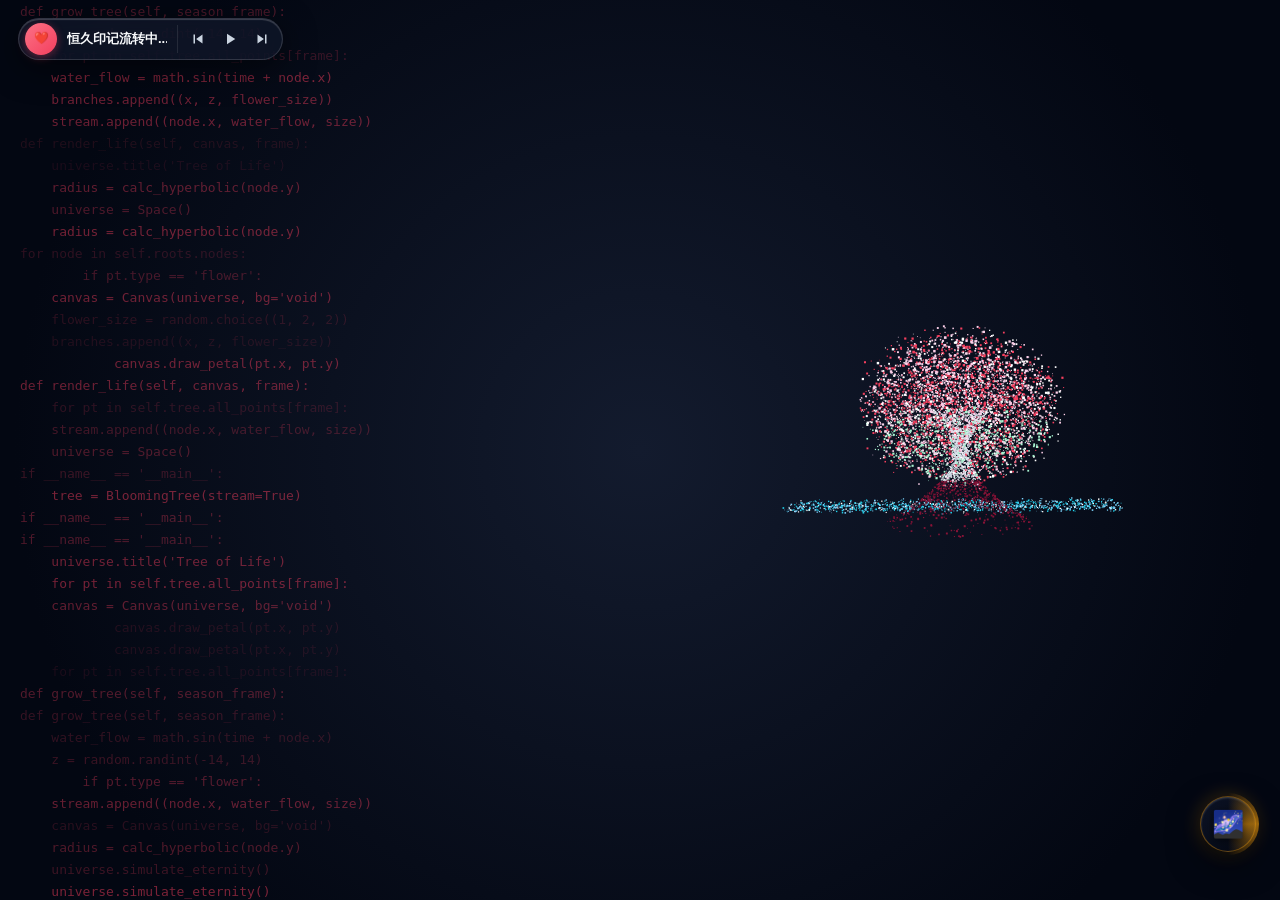
==== commit 429d42f5: "Update index.html" ====
--- a/index.html
+++ b/index.html
@@ -267,7 +267,7 @@
     <button class="perspective-btn" id="btn-perspective-girl" onclick="window.ThemeEngine.switchPerspective('girl')">🌸 她的花汐</button>
   </div>
 
-  <!-- 顶部毛玻璃悬浮音乐胶囊 -->
+  <!-- 🌟 优化：顶部悬浮音乐胶囊，注入实时响应物理级切换逻辑 -->
   <aside class="top-music-capsule" id="vinyl-player">
     <div class="music-capsule-inner" id="heart-music-capsule" title="点击展开专属歌单">
       <div class="music-cover-wrap">
@@ -283,7 +283,8 @@
       <button class="music-ctrl-btn" onclick="event.stopPropagation(); if(window.LoveMusicEngine) window.LoveMusicEngine.playPrev()" title="上一首">
         <svg viewBox="0 0 24 24" fill="currentColor" width="18" height="18"><path d="M6 6h2v12H6zm3.5 6l8.5 6V6z"/></svg>
       </button>
-      <button class="music-ctrl-btn play-pause" id="music-btn-toggle" onclick="event.stopPropagation(); if(window.LoveMusicEngine) window.LoveMusicEngine.togglePlay(); else { const caps = document.getElementById('heart-music-capsule'); if(caps) caps.click(); }" title="播放/暂停">
+      <!-- 物理级 class 实时切换，消除 UI 延迟感 -->
+      <button class="music-ctrl-btn play-pause" id="music-btn-toggle" onclick="event.stopPropagation(); document.getElementById('vinyl-player').classList.toggle('playing'); if(window.LoveMusicEngine) window.LoveMusicEngine.togglePlay();" title="播放/暂停">
          <svg viewBox="0 0 24 24" fill="currentColor" width="18" height="18"><path d="M8 5v14l11-7z"/></svg>
       </button>
       <button class="music-ctrl-btn" onclick="event.stopPropagation(); if(window.LoveMusicEngine) window.LoveMusicEngine.playNext()" title="下一首">
@@ -292,7 +293,6 @@
     </div>
   </aside>
 
-  <!-- 🌟 重构：全局高颜值星轨中枢触发器 (适度上移) -->
   <button class="global-hub-trigger" id="global-hub-trigger" title="开启星轨中枢" onclick="openGlobalHub()">
     <span class="global-hub-icon">🌌</span>
   </button>
@@ -347,6 +347,11 @@
       </div>
     </header>
 
+    <!-- 🌟 新增：打字机上方的纪念日卡片速览区 -->
+    <section id="anniversary-preview-section" class="anniversary-preview-section" style="display: none;">
+        <div class="anni-preview-grid" id="anni-preview-grid"></div>
+    </section>
+
     <section class="confession-section">
       <div class="confession-card">
         <h3 class="confession-card__title" id="letter-title">致我生命中的唯一</h3>
@@ -362,11 +367,11 @@
     </section>
 
     <footer class="universe-footer">
-      <p class="universe-footer__text">✨ 爱情坚强如死，众水不能熄灭 · 雅歌之印 ✨</p>
+      <!-- 🌟 更新版权文字与交互引导 -->
+      <p class="universe-footer__text" id="footer-contact-trigger">✨ 点击联系「印记」站长 ✨</p>
     </footer>
   </main>
 
-  <!-- 🌟 重构：全局可滚动的无限扩展星轨功能中枢弹窗 -->
   <div id="global-hub-modal" class="hub-modal-overlay" onclick="closeGlobalHub(event)">
     <div class="hub-modal-dialog" id="global-hub-dialog" onclick="event.stopPropagation()">
       <div class="hub-modal-header">
@@ -397,7 +402,7 @@
           </div>
           <div class="hub-btn" data-open-stage="icebreaker" onclick="closeGlobalHub(); if(window.StageManager) window.StageManager.openStage('icebreaker')">
             <div class="hub-btn__glow"></div>
-            <span class="hub-btn__icon">💌</span> <!-- 修改了图标，避免与灵宠重复 -->
+            <span class="hub-btn__icon">💌</span>
             <div class="hub-btn__info">
               <span class="hub-btn__title">破冰和解</span>
               <span class="hub-btn__desc">情感信号箱 · 避风港</span>
@@ -451,7 +456,6 @@
               <span class="hub-btn__desc">3D时空贺卡 · 永存</span>
             </div>
           </div>
-          <!-- 🌟 新增：恩典灵宠入口，收编于功能中枢 -->
           <div class="hub-btn" onclick="closeGlobalHub(); openGracePet()">
             <div class="hub-btn__glow"></div>
             <span class="hub-btn__icon">🕊️</span>
@@ -462,7 +466,6 @@
           </div>
         </div>
 
-        <!-- 收编的高级权限入口 -->
         <div class="hub-modal-divider"><span>🔮 高级管理与契约秘境</span></div>
         <div class="hub-management-area">
           <button class="hub-mgmt-btn" onclick="openAdminAuthModal()">
@@ -498,6 +501,18 @@
         <button class="hq-btn-confirm" id="hq-admin-confirm">验证</button>
       </div>
     </div>
+  </div>
+
+  <!-- 🌟 新增：高级黑金边框微信二维码弹窗 -->
+  <div class="wechat-qr-modal" id="wechat-qr-modal">
+      <div class="wechat-qr-dialog">
+          <button class="wechat-qr-close" onclick="closeWeChatQrModal()">✕</button>
+          <div class="wechat-qr-title">✨ 扫码联系站长 ✨</div>
+          <div class="wechat-qr-img-box">
+              <img src="微信二维码.jpg" alt="微信二维码" onerror="this.style.display='none'; this.parentNode.innerHTML='<span style=\'color:#ef4444; font-size:14px; font-weight:800;\'>⚠️ 图片加载失败，请确保根目录存在 微信二维码.jpg 文件</span>';" />
+          </div>
+          <div class="wechat-qr-desc">雅歌之印 · 恒久契约专属服务</div>
+      </div>
   </div>
 
   <div id="stage-modal-overlay" class="stage-overlay" onclick="if(window.StageManager) window.StageManager.closeStage()"></div>
@@ -734,7 +749,6 @@
                         document.getElementById('grace-pet-widget') || 
                         document.querySelector('[class*="pet-widget"]');
       if (petWidget) {
-        // 物理点击模拟，确保原有 pet.js 拦截器不受影响
         const clickEvent = new MouseEvent('click', { bubbles: true, cancelable: true, view: window });
         petWidget.dispatchEvent(clickEvent);
       } else if (window.GracePetManager && window.GracePetInstance) {
@@ -761,6 +775,23 @@
         document.getElementById('secret-owner-modal').classList.add('active');
       }, 300);
     }
+
+    // 🌟 全局呼出微信二维码名片弹窗
+    window.showWeChatQrModal = function() {
+        const modal = document.getElementById("wechat-qr-modal");
+        if (modal) {
+            modal.style.display = "flex";
+            setTimeout(() => modal.classList.add("active"), 10);
+        }
+    };
+    
+    window.closeWeChatQrModal = function() {
+        const modal = document.getElementById("wechat-qr-modal");
+        if (modal) {
+            modal.classList.remove("active");
+            setTimeout(() => modal.style.display = "none", 300);
+        }
+    };
 
     function showGuestAlert() {
       const t = document.getElementById("guestAlertToast");
--- a/css/components.css
+++ b/css/components.css
@@ -1,7 +1,7 @@
 /**
  * 恋爱时光轴 & 漫游宇宙 (Love Universe)
  * 文件名: css/components.css
- * 核心升级：顶部悬浮音乐胶囊 + 全局星轨中枢无限弹窗 + 全屏沉浸分幕 + 科幻门禁舱
+ * 核心升级：顶部悬浮音乐胶囊 + 全局星轨中枢无限弹窗 + 彻底消灭幽灵点击穿透 + 完美兼容浅色主题(Light Mode)
  */
 
 /* ================= 基础背景层 ================= */
@@ -20,6 +20,17 @@
 }
 .fireworks-canvas {
   z-index: 99999;
+}
+
+/* ================= 🕊️ 灵宠入口全局收编 ================= */
+.grace-pet-widget,
+#grace-pet-widget,
+[class*="grace-pet-widget"] {
+  opacity: 0 !important;
+  visibility: hidden !important;
+  pointer-events: none !important;
+  transform: scale(0) !important;
+  z-index: -100 !important;
 }
 
 /* ================= 基础按钮库 ================= */
@@ -469,12 +480,13 @@
   position: fixed; inset: 0; z-index: 65000;
   background: rgba(3, 7, 18, 0.6);
   backdrop-filter: blur(10px); -webkit-backdrop-filter: blur(10px);
-  opacity: 0; pointer-events: none;
-  transition: opacity 0.3s var(--ease-spring);
+  /* 🌟 核心：visibility hidden 防止其子元素即便透明也能截获点击！ */
+  opacity: 0; pointer-events: none; visibility: hidden;
+  transition: opacity 0.3s var(--ease-spring), visibility 0.3s;
   display: flex; flex-direction: column; justify-content: flex-end; 
 }
 .hub-modal-overlay.active {
-  opacity: 1; pointer-events: auto;
+  opacity: 1; pointer-events: auto; visibility: visible;
 }
 
 .hub-modal-dialog {
@@ -507,7 +519,7 @@
 .hub-modal-header {
   display: flex; justify-content: space-between; align-items: center;
   margin-bottom: 20px; padding-bottom: 16px;
-  border-bottom: 1px solid rgba(255,255,255,0.1);
+  border-bottom: 1px solid var(--border-card, rgba(255, 255, 255, 0.1));
   flex-shrink: 0;
 }
 .hub-modal-title-box { display: flex; flex-direction: column; gap: 4px; }
@@ -518,14 +530,17 @@
   border-radius: 16px; display: inline-table; width: fit-content;
 }
 .hub-modal-title { font-size: 18px; font-weight: 900; color: var(--text-hero, #fde68a); letter-spacing: 1px; }
+
+/* 修复 Light Mode 下右上角关闭按钮消失的问题 */
 .hub-modal-close {
   width: 32px; height: 32px; border-radius: 50%;
-  background: rgba(255, 255, 255, 0.1); border: 1px solid var(--glass-border);
-  color: #fff; font-size: 14px; font-weight: 900; cursor: pointer;
+  background: var(--bg-overlay, rgba(255, 255, 255, 0.1)); 
+  border: 1px solid var(--border-card, var(--glass-border));
+  color: var(--text-main, #ffffff); font-size: 14px; font-weight: 900; cursor: pointer;
   display: flex; align-items: center; justify-content: center;
   transition: all 0.2s ease;
 }
-.hub-modal-close:hover { background: var(--primary-pink); border-color: var(--primary-pink); transform: rotate(90deg) scale(1.1); }
+.hub-modal-close:hover { background: var(--primary-pink); border-color: var(--primary-pink); color: #fff; transform: rotate(90deg) scale(1.1); }
 
 .hub-modal-body {
   flex: 1; overflow-y: auto; overflow-x: hidden;
@@ -534,7 +549,7 @@
   overscroll-behavior: contain;
 }
 
-/* 原有 3x3 完美九宫格卡片引擎移植 */
+/* 原有 3x3 完美九宫格卡片引擎移植，随功能扩充至 3xN */
 .hub-grid {
   display: grid;
   grid-template-columns: repeat(3, 1fr);
@@ -555,7 +570,7 @@
   position: relative;
   overflow: hidden;
   user-select: none;
-  pointer-events: auto;
+  /* 🌟 注意：坚决不能加 pointer-events: auto; 否则闭合时也会形成幽灵遮挡！ */
   backdrop-filter: blur(8px);
   -webkit-backdrop-filter: blur(8px);
   transition: all 0.28s var(--ease-spring);
@@ -622,42 +637,45 @@
   line-height: 1.2;
 }
 
-/* 高级权限区专属分隔与操作按钮 */
+/* 🌟 高级权限区专属分隔与操作按钮（已完美适配深浅主题） */
 .hub-modal-divider {
   display: flex; align-items: center; text-align: center;
-  margin: 28px 0 16px; color: var(--text-muted); font-size: 12px; font-weight: 800; letter-spacing: 1px;
+  margin: 28px 0 16px; font-size: 12px; font-weight: 800; letter-spacing: 1px;
 }
 .hub-modal-divider::before, .hub-modal-divider::after {
-  content: ''; flex: 1; border-bottom: 1px dashed rgba(255,255,255,0.15);
-}
-.hub-modal-divider span { padding: 0 14px; color: rgba(255,255,255,0.4); }
+  content: ''; flex: 1; border-bottom: 1px dashed var(--border-card, rgba(255,255,255,0.15));
+}
+.hub-modal-divider span { padding: 0 14px; color: var(--text-muted, rgba(255,255,255,0.5)); }
 
 .hub-management-area {
   display: grid; grid-template-columns: 1fr 1fr; gap: 12px;
   padding-bottom: 10px;
 }
 .hub-mgmt-btn {
-  background: rgba(0, 0, 0, 0.25);
-  border: 1px solid rgba(255, 255, 255, 0.1);
+  background: var(--bg-overlay, rgba(127, 127, 127, 0.15));
+  border: 1.5px solid var(--border-card, rgba(255, 255, 255, 0.1));
   border-radius: 18px; padding: 16px 14px;
   display: flex; align-items: center; gap: 12px;
-  cursor: pointer; text-align: left; transition: all 0.25s var(--ease-spring);
+  cursor: pointer; text-align: left; transition: all 0.28s var(--ease-spring);
 }
 .hub-mgmt-btn:hover {
-  background: rgba(255, 255, 255, 0.08);
-  border-color: rgba(245, 158, 11, 0.4);
+  background: var(--bg-card-hover, rgba(127, 127, 127, 0.25));
+  border-color: var(--accent-gold, #f59e0b);
   transform: translateY(-2px);
-  box-shadow: 0 8px 20px rgba(0,0,0,0.3);
+  box-shadow: 0 8px 20px rgba(0,0,0,0.15);
+}
+.hub-mgmt-btn:active {
+  transform: translateY(1px);
 }
 .hub-mgmt-icon {
-  font-size: 24px; filter: drop-shadow(0 2px 6px rgba(0,0,0,0.5));
+  font-size: 24px; filter: drop-shadow(0 2px 6px rgba(0,0,0,0.25));
   flex-shrink: 0;
 }
 .hub-mgmt-text { display: flex; flex-direction: column; gap: 4px; flex: 1; }
-.hub-mgmt-title { font-size: 13.5px; font-weight: 800; color: #fff; }
-.hub-mgmt-desc { font-size: 10.5px; font-weight: 600; color: #94a3b8; }
-.hub-mgmt-arrow { color: rgba(255,255,255,0.3); font-size: 14px; font-weight: 900; transition: color 0.2s; }
-.hub-mgmt-btn:hover .hub-mgmt-arrow { color: #f59e0b; transform: translateX(2px); }
+.hub-mgmt-title { font-size: 13.5px; font-weight: 900; color: var(--text-main, #ffffff); }
+.hub-mgmt-desc { font-size: 10px; font-weight: 600; color: var(--text-muted, #94a3b8); }
+.hub-mgmt-arrow { color: var(--text-muted, rgba(255,255,255,0.3)); font-size: 14px; font-weight: 900; transition: color 0.28s var(--ease-spring); }
+.hub-mgmt-btn:hover .hub-mgmt-arrow { color: var(--accent-gold, #f59e0b); transform: translateX(3px); }
 
 /* ================= 🎪 全屏沉浸分幕系统 (Stage Modals) ================= */
 .stage-overlay {
@@ -668,7 +686,7 @@
   -webkit-backdrop-filter: blur(16px);
   z-index: 45000;
   opacity: 0;
-  visibility: hidden;
+  visibility: hidden; /* 🌟 */
   pointer-events: none;
   transition: opacity 0.3s cubic-bezier(0.16, 1, 0.3, 1), visibility 0.3s;
 }
@@ -707,7 +725,7 @@
   flex-direction: column;
   overflow: hidden;
   opacity: 0;
-  visibility: hidden;
+  visibility: hidden; /* 🌟 */
   transform: translateY(30px) scale(0.96);
   pointer-events: none;
   transition: opacity 0.32s cubic-bezier(0.16, 1, 0.3, 1), transform 0.32s cubic-bezier(0.16, 1, 0.3, 1), visibility 0.32s;
@@ -1314,7 +1332,7 @@
   font-family: ui-monospace, monospace;
 }
 
-/* ================= 🌟 极简半透明悬浮爱心音乐晶体 (升级版：顶部音乐胶囊) ================= */
+/* ================= 🌟 极简半透明悬浮爱心音乐晶体 ================= */
 .top-music-capsule {
   position: fixed;
   top: max(18px, env(safe-area-inset-top, 18px));
@@ -1395,8 +1413,8 @@
 /* ================= 🌟 全局星轨中枢触发器 ================= */
 .global-hub-trigger {
   position: fixed;
-  bottom: max(24px, env(safe-area-inset-bottom, 24px));
-  right: max(20px, env(safe-area-inset-right, 20px));
+  bottom: max(48px, env(safe-area-inset-bottom, 48px));
+  right: max(24px, env(safe-area-inset-right, 24px));
   z-index: 55000;
   width: 56px; height: 56px;
   border-radius: 50%;
@@ -1752,10 +1770,11 @@
   justify-content: center;
   opacity: 0;
   pointer-events: none;
-  transition: opacity 0.5s;
-}
-
-.bd-3d-modal.active { opacity: 1; pointer-events: auto; }
+  visibility: hidden;
+  transition: opacity 0.5s, visibility 0.5s;
+}
+
+.bd-3d-modal.active { opacity: 1; pointer-events: auto; visibility: visible; }
 
 .bd-3d-overlay {
   position: absolute;
@@ -2041,14 +2060,13 @@
   .stage-modal__title { font-size: 14.5px; }
   .stage-modal__body { padding: 16px 12px; }
 
-  /* 顶部音乐胶囊与全局呼出按钮移动端适配 */
   .top-music-capsule { left: 10px; top: max(10px, env(safe-area-inset-top, 10px)); padding: 3px 4px; }
   .music-info { max-width: 60px; }
   .music-title { font-size: 11px; }
-  .global-hub-trigger { bottom: max(16px, env(safe-area-inset-bottom, 16px)); right: 16px; width: 48px; height: 48px; }
-  .global-hub-icon { font-size: 22px; }
-
-  /* 星轨功能中枢弹窗的移动端设配 */
+  
+  .global-hub-trigger { bottom: max(36px, env(safe-area-inset-bottom, 36px)); right: 20px; width: 50px; height: 50px; }
+  .global-hub-icon { font-size: 24px; }
+
   .hub-modal-dialog {
     border-radius: 26px 26px 0 0;
     padding: 20px 16px max(16px, env(safe-area-inset-bottom));
